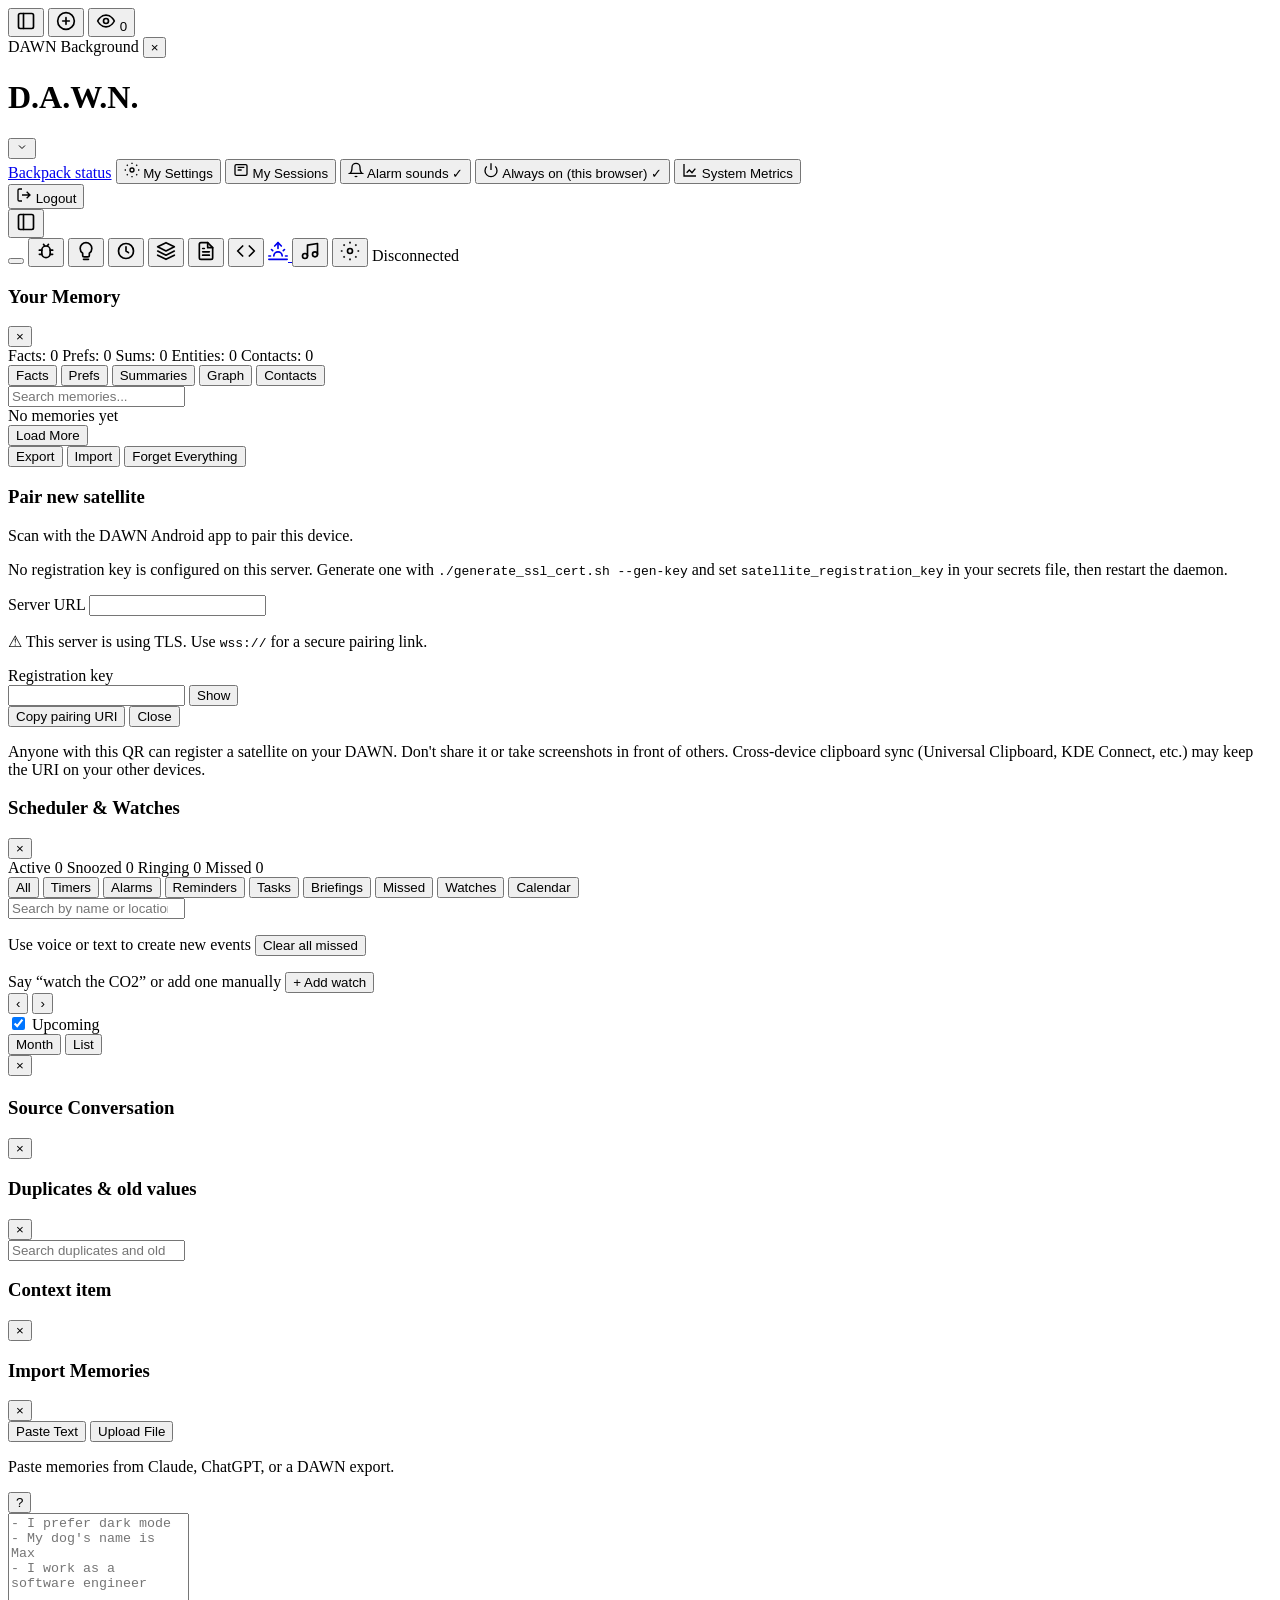
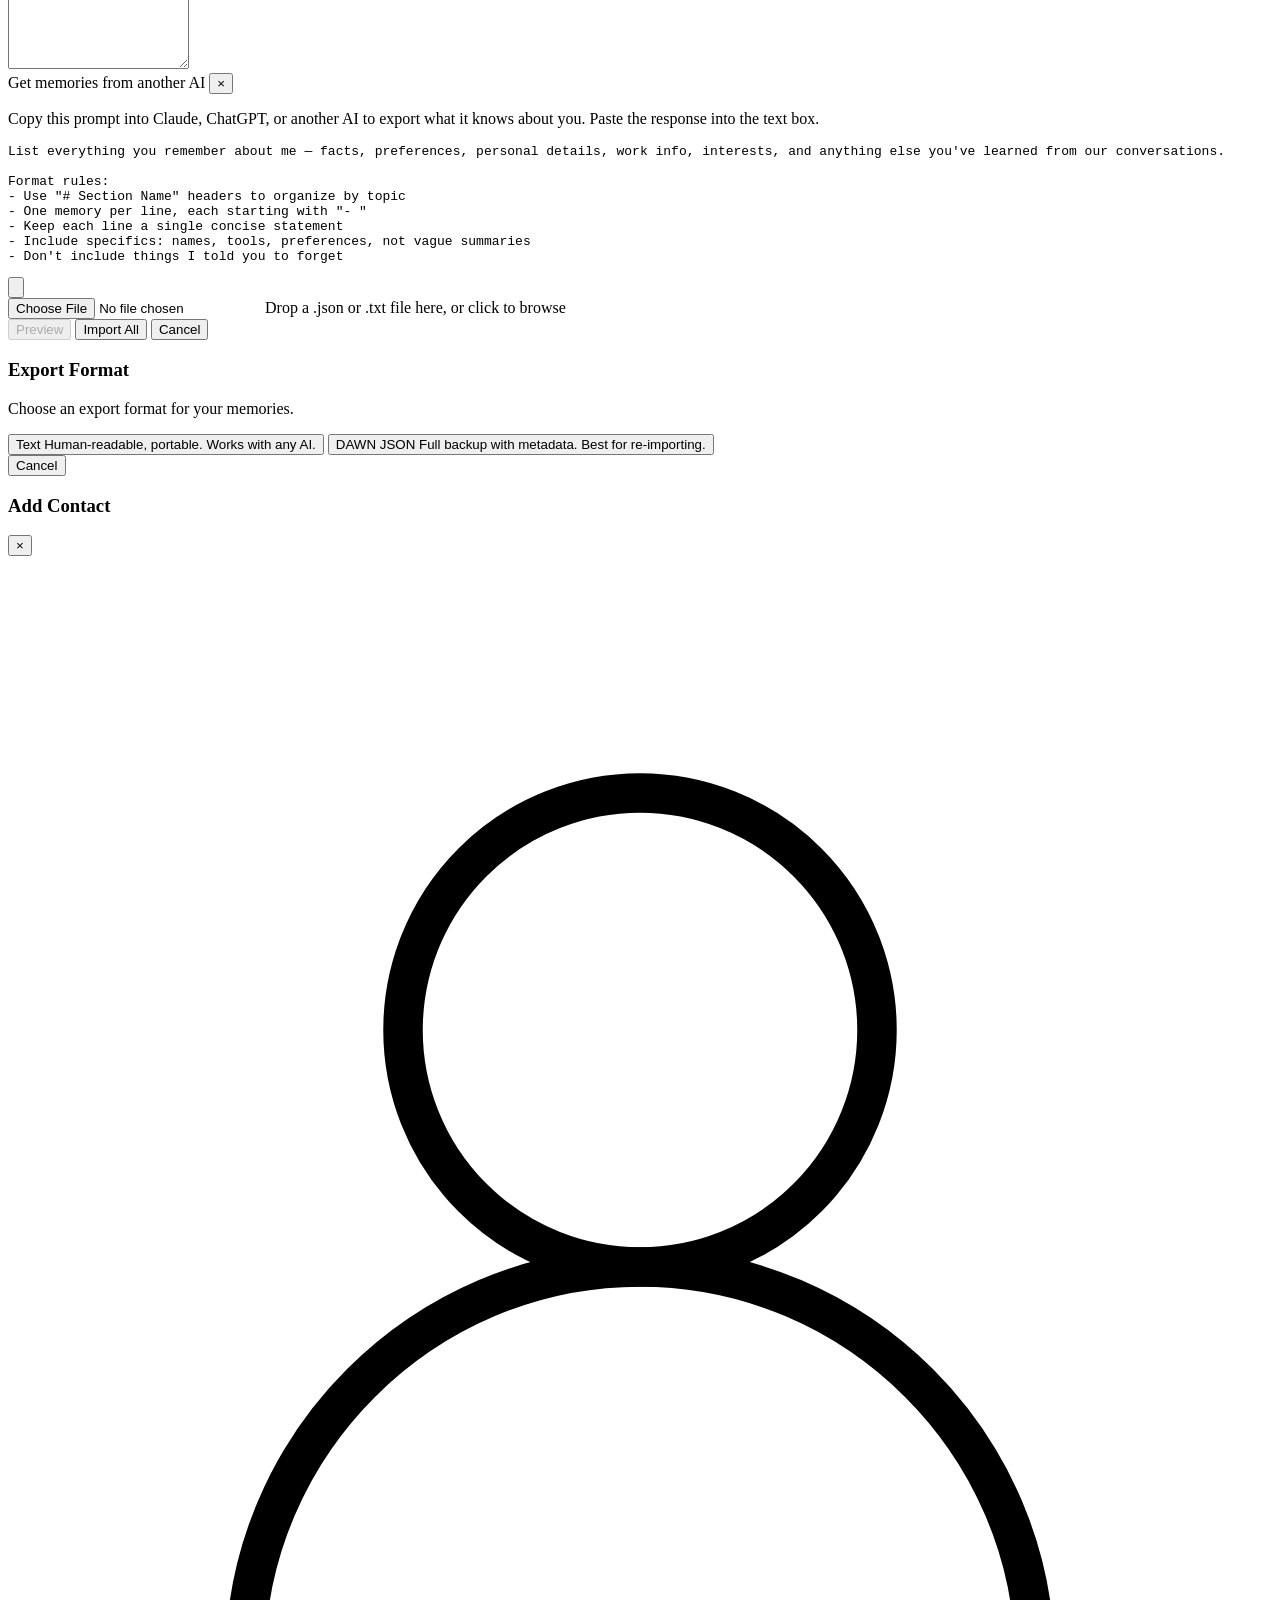
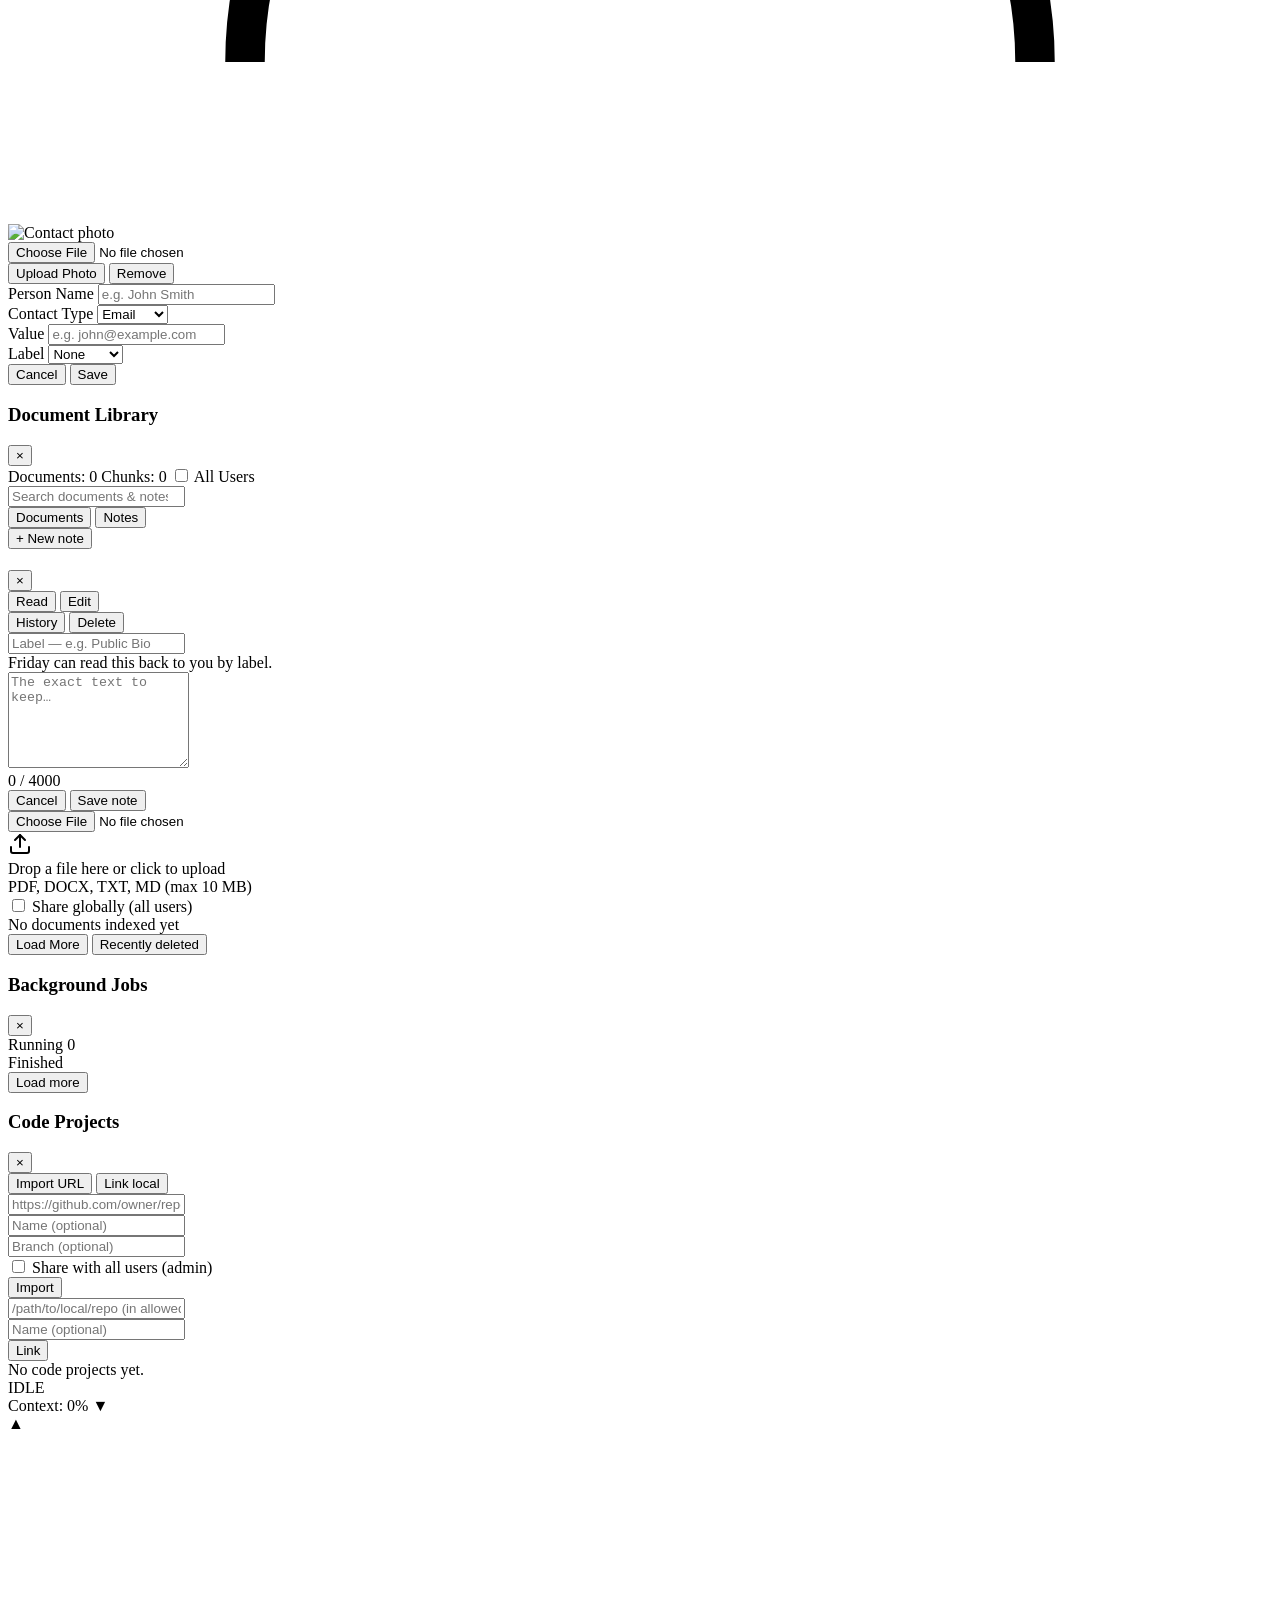
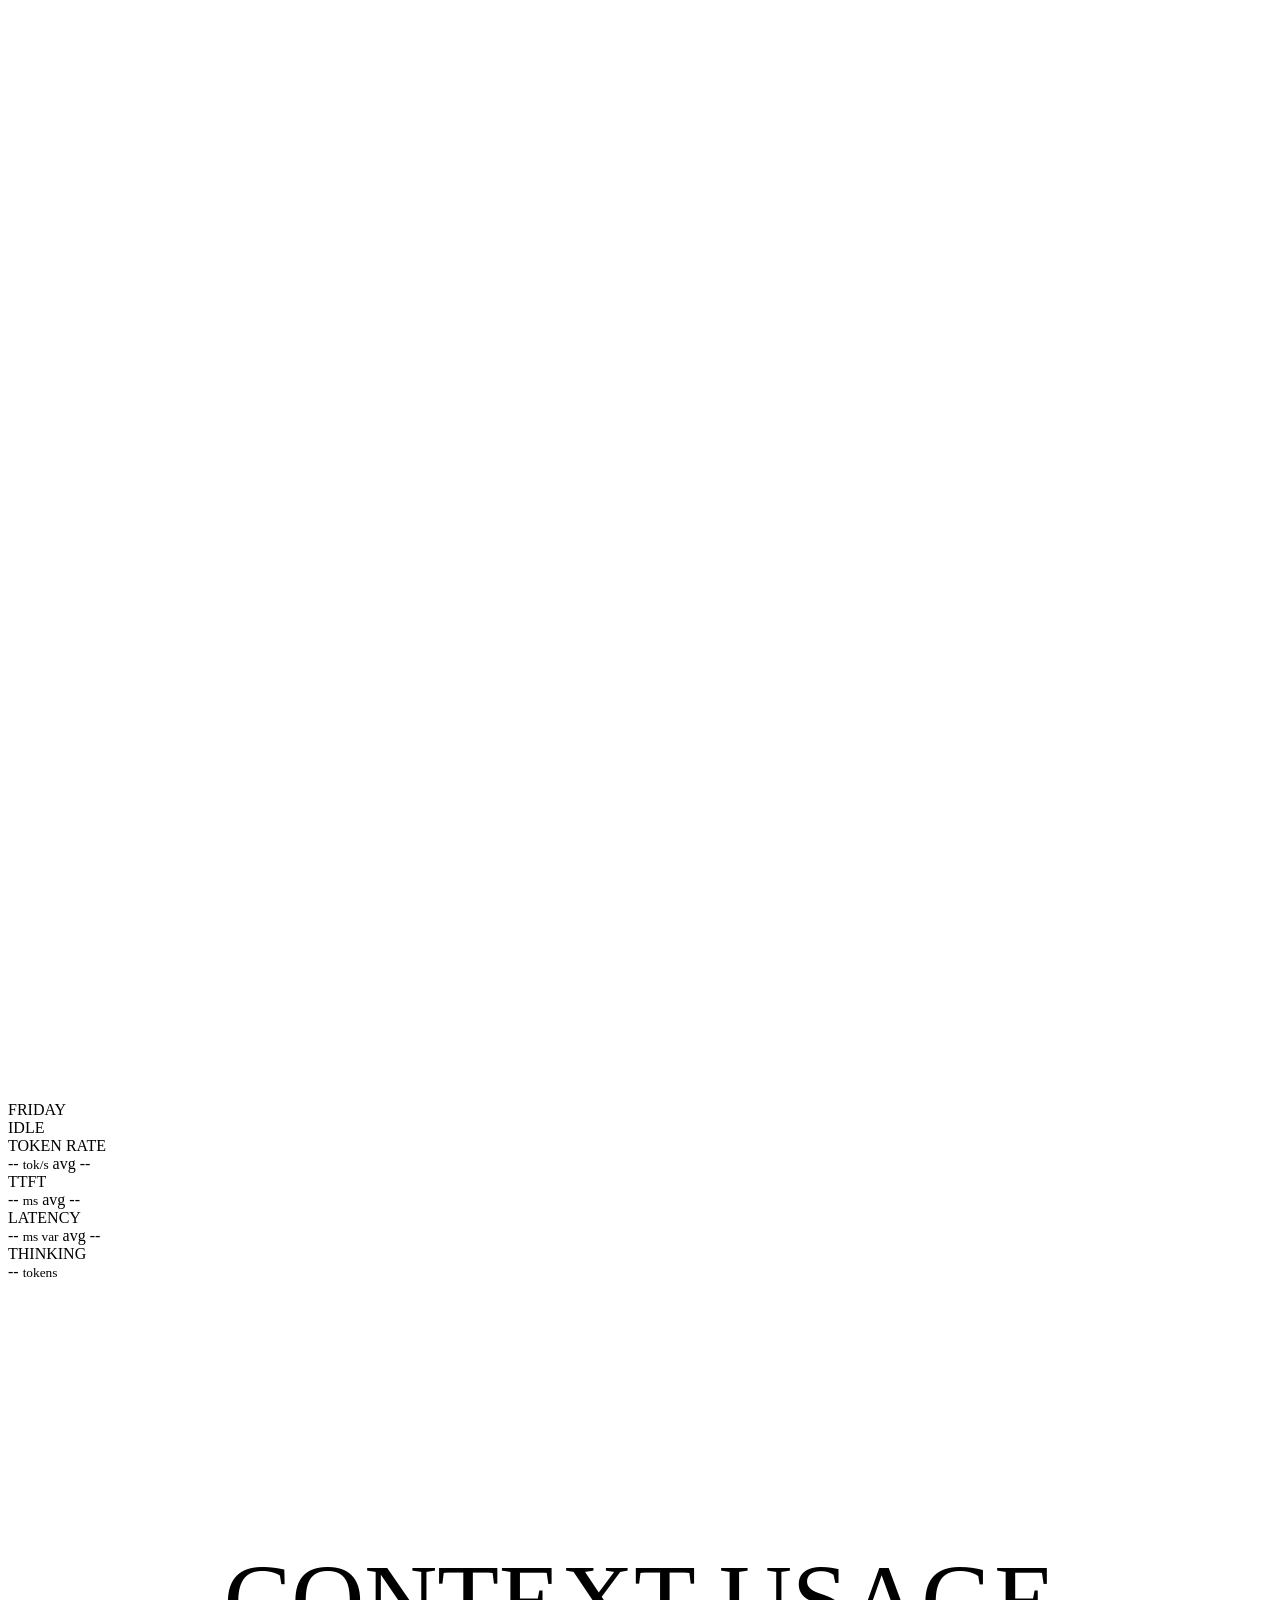
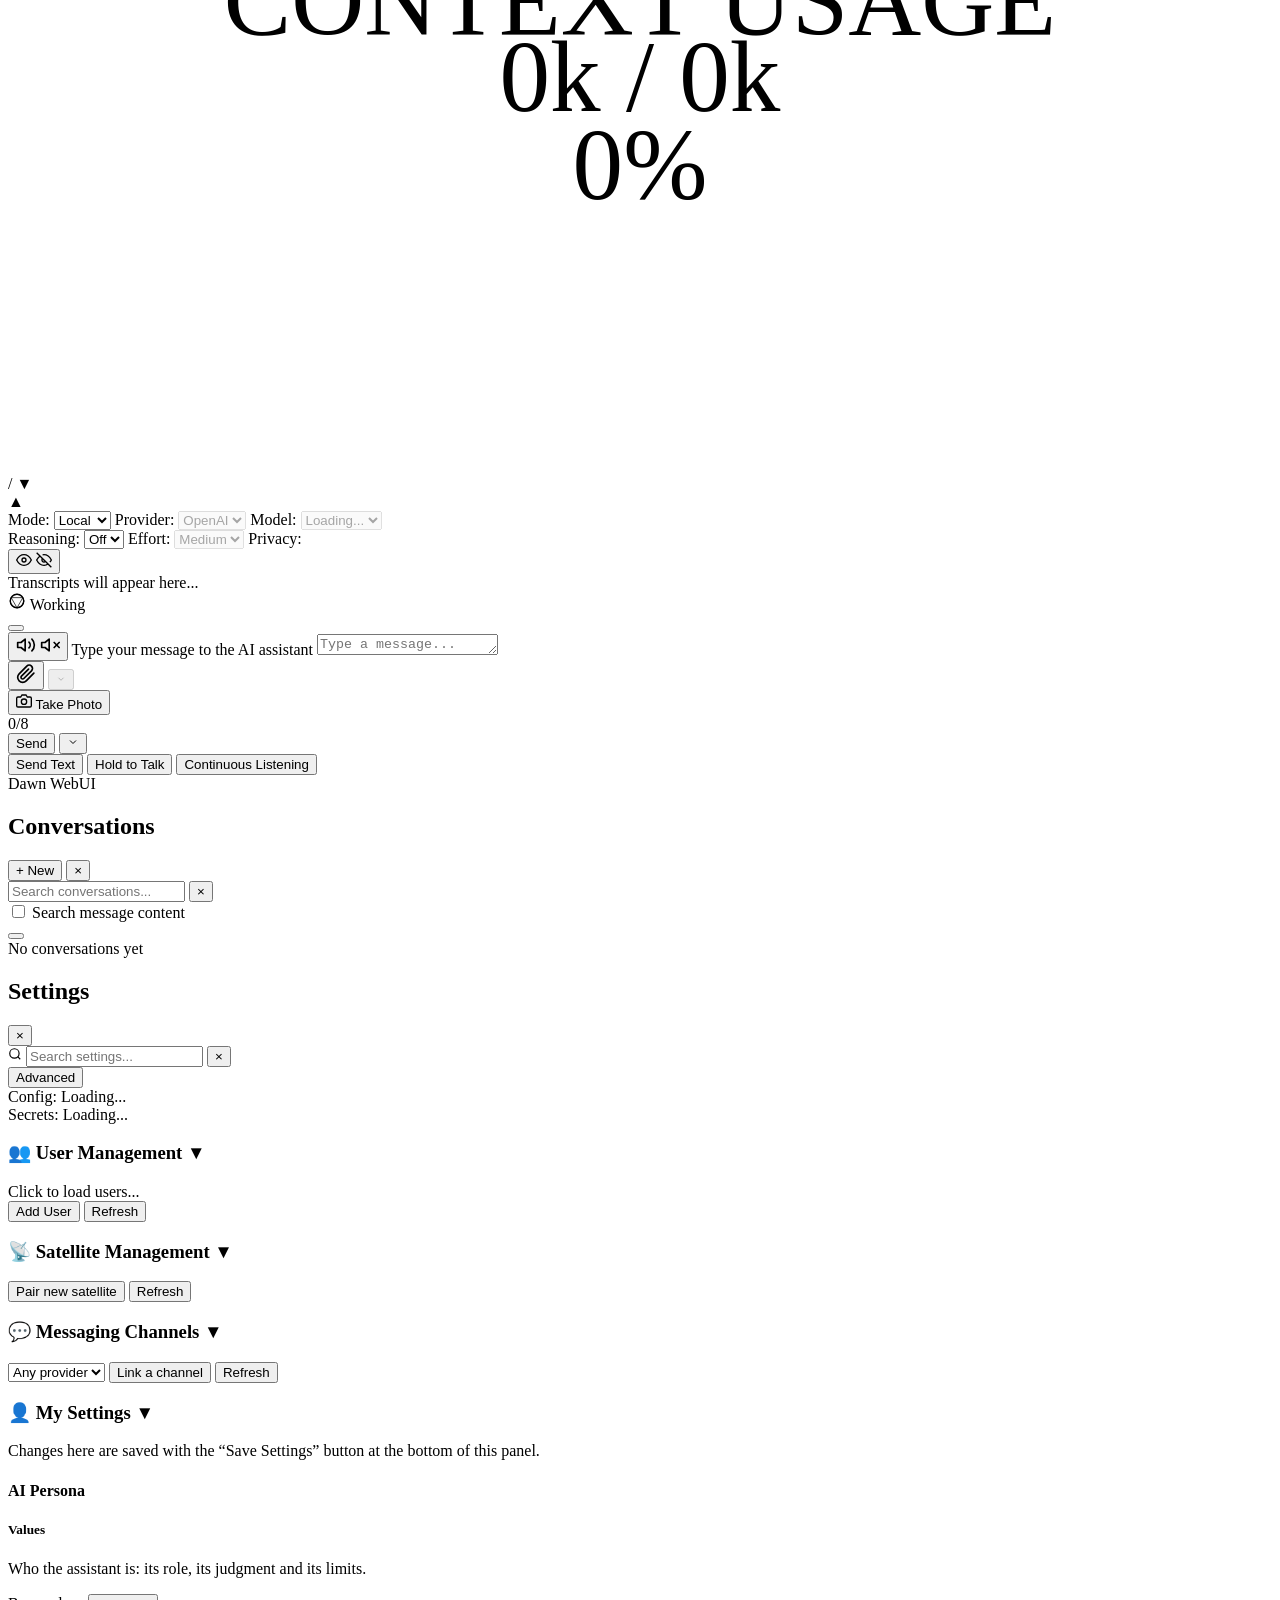
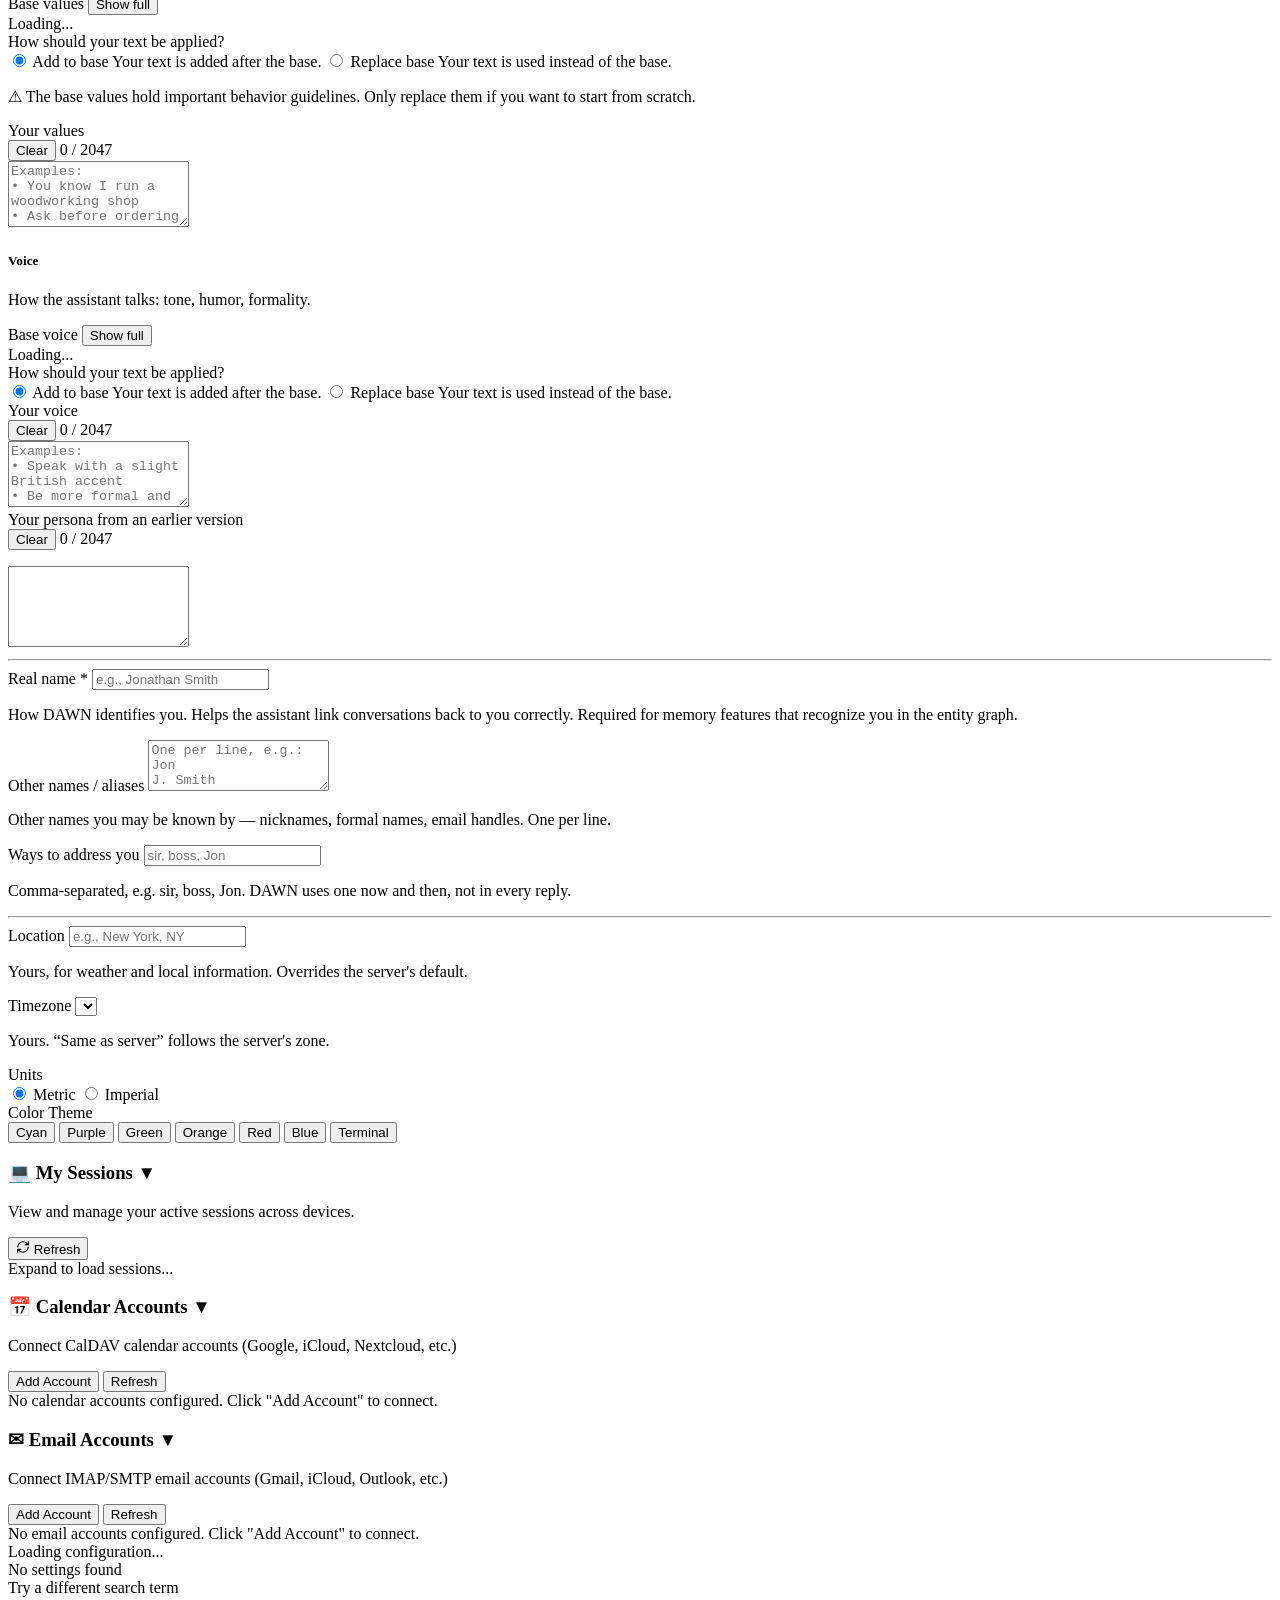
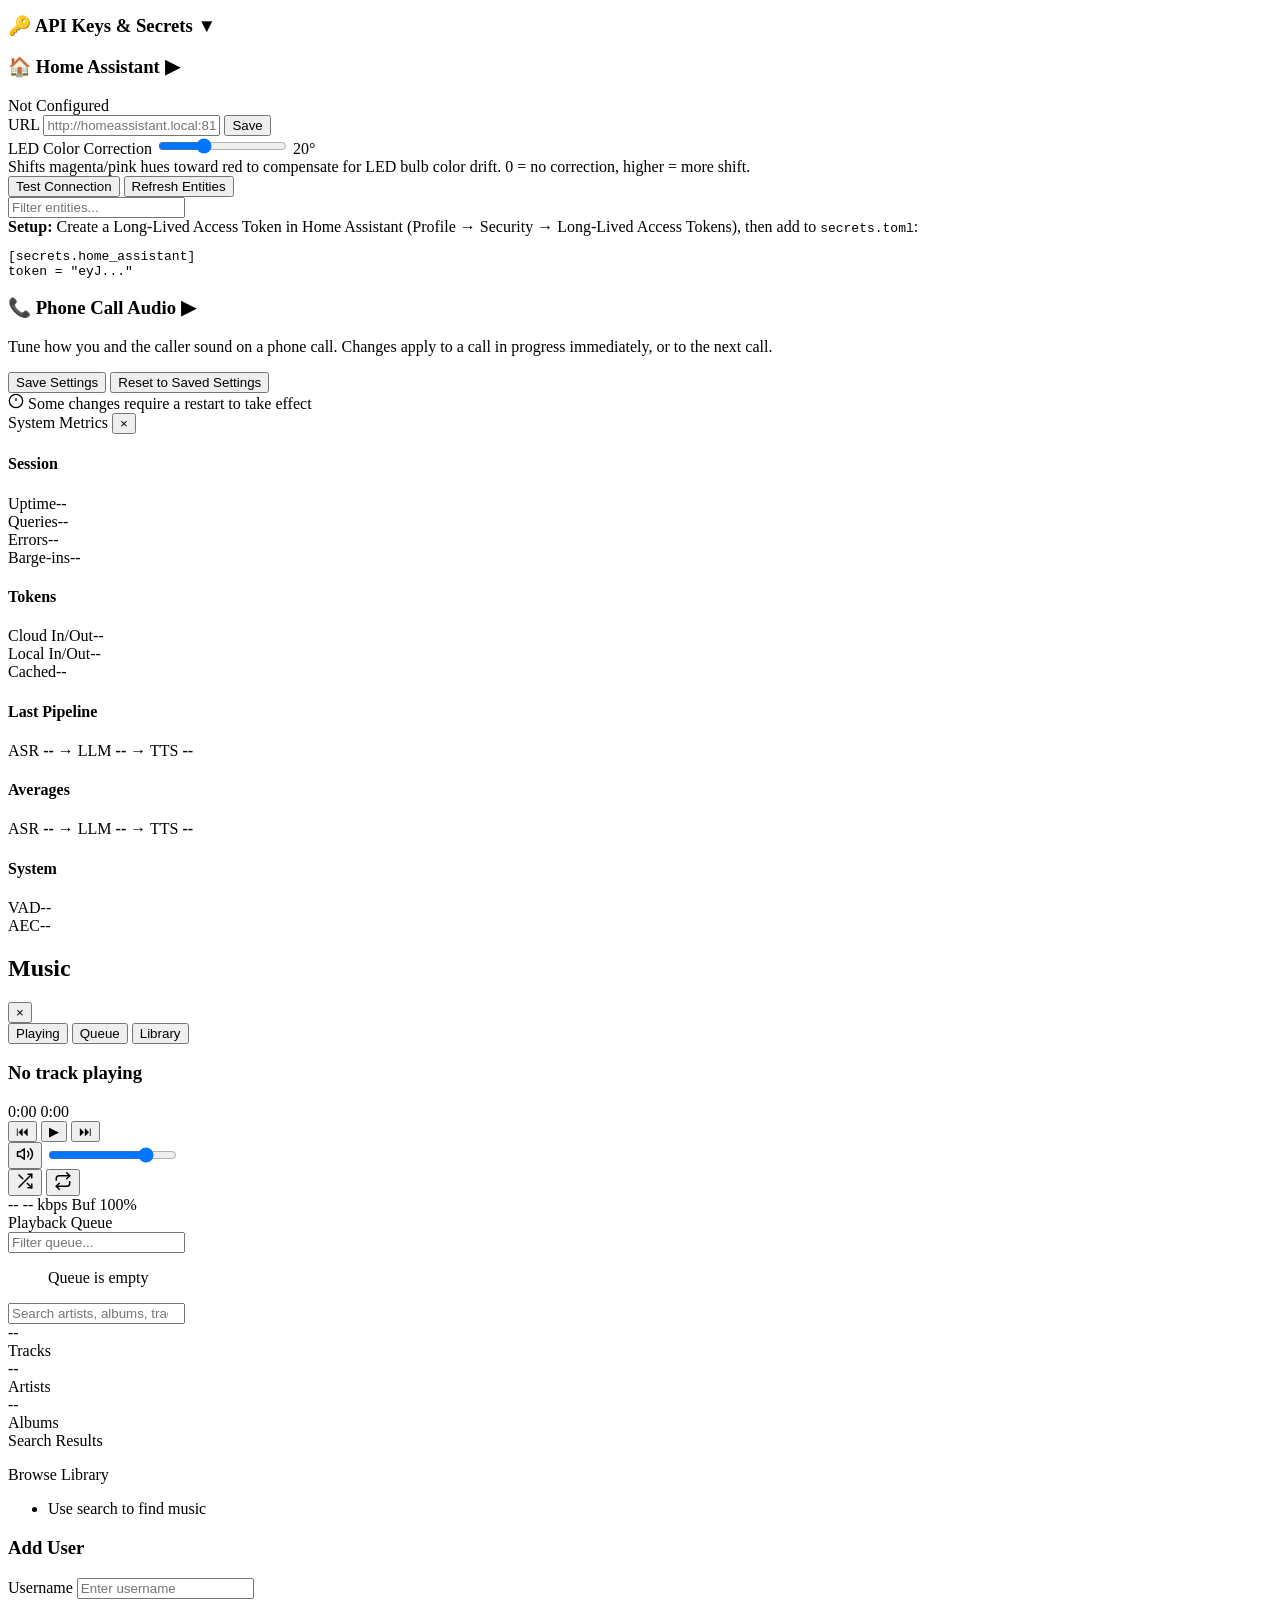
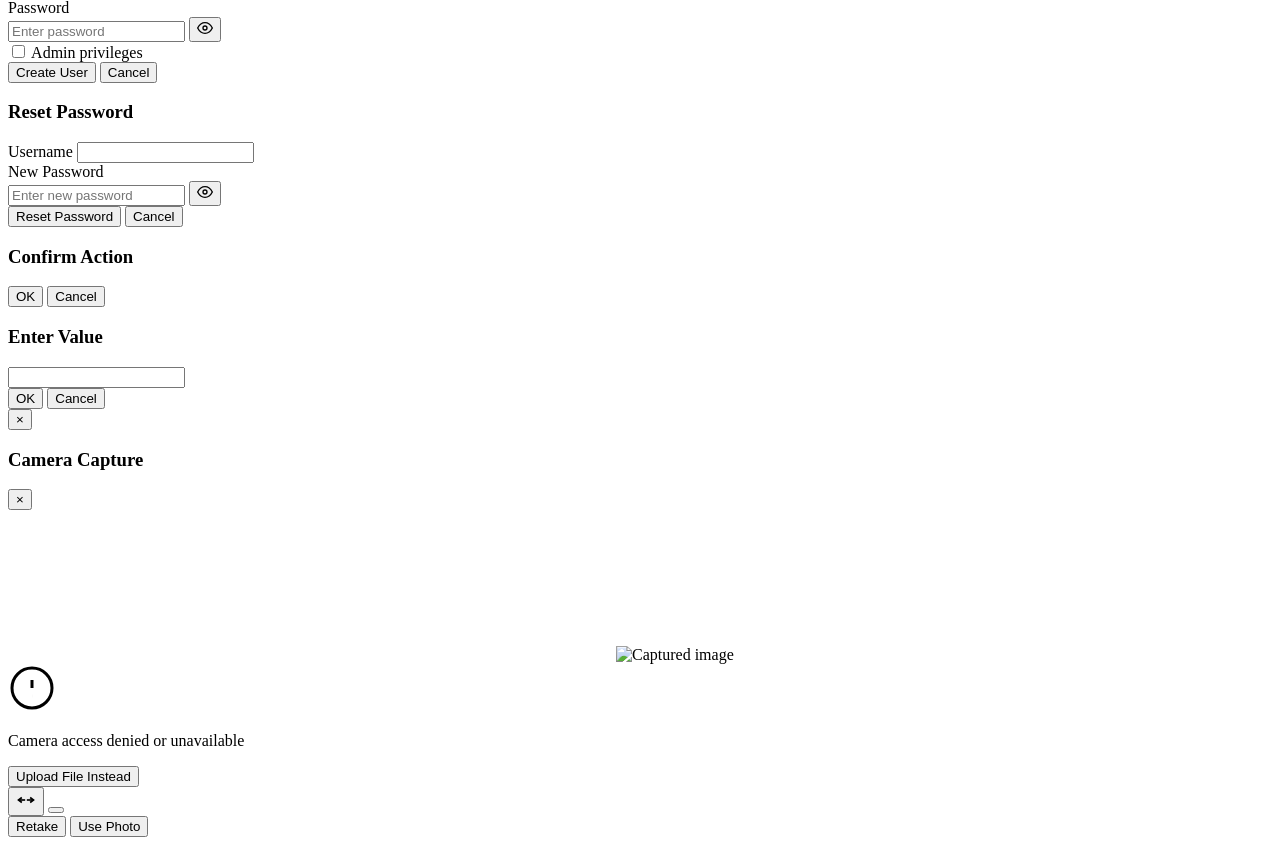
==== www/index.html @ e3c23f45 "Preserve Jetson Backpack integration and mobile UI fixes" ====
<!doctype html>
<html lang="en">
   <head>
      <meta charset="UTF-8" />
      <!-- CSP is set via HTTP header (webui_add_security_headers) -->
      <meta name="viewport" content="width=device-width, initial-scale=1.0" />
      <meta name="theme-color" content="#2dd4bf" />
      <meta name="description" content="DAWN - Voice-controlled AI assistant" />
      <title>DAWN - Voice Assistant</title>
      <link rel="icon" href="/favicon.svg" type="image/svg+xml" />
      <link rel="manifest" href="/manifest.json" />
      <!-- Pre-paint theme bootstrap: apply the saved accent theme BEFORE first
           paint so non-default users (dramatically `terminal`) don't flash the
           default theme.  Runs inline before any module, so it reads
           localStorage['dawn_theme'] directly (DawnStore isn't loaded yet).
           KEEP IN SYNC: js/ui/theme.js THEMES/THEME_COLORS + js/core/storage.js
           KEYS.THEME + the identical block in login.html.  Add a theme → update
           all four. -->
      <script>
         (function () {
            var COLORS = {
               cyan: '#2dd4bf',
               purple: '#a855f7',
               green: '#22c55e',
               orange: '#f97316',
               red: '#f87171',
               blue: '#3b82f6',
               terminal: '#7fff7f',
            };
            var theme;
            try {
               theme = localStorage.getItem('dawn_theme');
            } catch (e) {
               theme = null;
            }
            if (!Object.prototype.hasOwnProperty.call(COLORS, theme)) theme = 'cyan';
            if (theme !== 'cyan') document.documentElement.setAttribute('data-theme', theme);
            var meta = document.querySelector('meta[name="theme-color"]');
            if (meta) meta.setAttribute('content', COLORS[theme]);
         })();
      </script>
      <link rel="stylesheet" href="/css/main.css" />
   </head>
   <body>
      <!-- Sidebar Rail: persistent left-edge navigation (desktop/tablet) -->
      <nav id="sidebar-rail" class="hidden" aria-label="Sidebar controls">
         <button
            id="sidebar-toggle"
            title="Toggle conversations"
            aria-label="Toggle conversation sidebar"
            aria-expanded="false"
            aria-controls="history-panel"
         >
            <svg
               width="20"
               height="20"
               viewBox="0 0 24 24"
               fill="none"
               stroke="currentColor"
               stroke-width="2"
               stroke-linecap="round"
               stroke-linejoin="round"
            >
               <rect x="3" y="3" width="18" height="18" rx="2" />
               <path d="M9 3v18" />
            </svg>
         </button>
         <button
            id="new-conversation-btn-rail"
            title="New conversation"
            aria-label="Start new conversation"
         >
            <svg
               width="20"
               height="20"
               viewBox="0 0 24 24"
               fill="none"
               stroke="currentColor"
               stroke-width="2"
               stroke-linecap="round"
               stroke-linejoin="round"
            >
               <circle cx="12" cy="12" r="10" />
               <path d="M12 8v8M8 12h8" />
            </svg>
         </button>
         <!-- DAWN Background — silent-observe surface (Phase 0).
              Hidden by default; revealed once the first observation arrives. -->
         <button
            id="silent-observe-rail"
            class="hidden"
            title="DAWN Background"
            aria-label="DAWN background observations"
            aria-expanded="false"
            aria-controls="silent-observe-peek"
         >
            <svg
               width="20"
               height="20"
               viewBox="0 0 24 24"
               fill="none"
               stroke="currentColor"
               stroke-width="2"
               stroke-linecap="round"
               stroke-linejoin="round"
               aria-hidden="true"
            >
               <path d="M2 12s3.5-7 10-7 10 7 10 7-3.5 7-10 7-10-7-10-7z" />
               <circle cx="12" cy="12" r="3" />
            </svg>
            <span id="silent-observe-badge" class="dawn-badge muted hidden">0</span>
         </button>
      </nav>

      <!-- Warning rail: groups silent-observe + context-injection filter-match
           chips so concurrent rejections stack vertically with shared visual
           hierarchy rather than fighting at opposite corners of the viewport. -->
      <div id="warning-chip-rail" role="region" aria-label="DAWN background warnings">
         <!-- Silent-Observe filter-match warning chip (Phase 0).
              Lives OUTSIDE the peek so it persists across peek visibility changes —
              filter rejections must remain visible until the user reviews them. -->
         <div
            id="silent-observe-warning-chip"
            class="hidden dawn-badge warning soft"
            role="status"
            aria-live="polite"
         ></div>
         <!-- Context-Injection filter-match warning chip (Phase 1g-ii). Static
              mount + co-located with the silent-observe chip so concurrent
              rejections share visual context. -->
         <div id="context-injection-warning-chip-anchor" role="status" aria-live="polite"></div>
      </div>

      <!-- Silent-Observe peek popup (Phase 0). Hidden until rail icon clicked
           or auto-expanded on filter-match.  role="region" rather than dialog
           — it's a non-modal information surface. -->
      <div
         id="silent-observe-peek"
         class="hidden"
         role="region"
         aria-label="DAWN background observations"
      >
         <div id="silent-observe-peek-header">
            <span id="silent-observe-peek-title">DAWN Background</span>
            <button id="silent-observe-peek-close" type="button" aria-label="Close">×</button>
         </div>
         <div id="silent-observe-peek-list"></div>
      </div>

      <div id="app">
         <!-- Header -->
         <header id="header">
            <div id="header-left">
               <h1>D.A.W.N.</h1>
               <!-- User Identity Badge with Dropdown -->
               <div id="user-badge-container" class="user-badge-container hidden">
                  <button
                     id="user-badge"
                     class="user-badge"
                     aria-haspopup="true"
                     aria-expanded="false"
                  >
                     <span id="user-badge-name" class="user-badge-name"></span>
                     <span id="user-badge-role" class="user-badge-role"></span>
                     <svg
                        class="user-badge-chevron"
                        width="12"
                        height="12"
                        viewBox="0 0 24 24"
                        fill="none"
                        stroke="currentColor"
                        stroke-width="2"
                     >
                        <polyline points="6 9 12 15 18 9" />
                     </svg>
                  </button>
                  <div
                     id="user-badge-dropdown"
                     class="user-badge-dropdown"
                     role="menu"
                     aria-labelledby="user-badge"
                  >
                     <a class="dropdown-item" role="menuitem" href="/backpack.html">Backpack status</a>
                     <button class="dropdown-item" role="menuitem" data-action="my-settings">
                        <svg
                           width="16"
                           height="16"
                           viewBox="0 0 24 24"
                           fill="none"
                           stroke="currentColor"
                           stroke-width="2"
                        >
                           <circle cx="12" cy="12" r="3" />
                           <path
                              d="M12 1v2M12 21v2M4.22 4.22l1.42 1.42M18.36 18.36l1.42 1.42M1 12h2M21 12h2M4.22 19.78l1.42-1.42M18.36 5.64l1.42-1.42"
                           />
                        </svg>
                        My Settings
                     </button>
                     <button class="dropdown-item" role="menuitem" data-action="my-sessions">
                        <svg
                           width="16"
                           height="16"
                           viewBox="0 0 24 24"
                           fill="none"
                           stroke="currentColor"
                           stroke-width="2"
                        >
                           <rect x="3" y="4" width="18" height="16" rx="2" />
                           <path d="M7 8h10M7 12h6" />
                        </svg>
                        My Sessions
                     </button>
                     <button
                        class="dropdown-item"
                        role="menuitemcheckbox"
                        data-action="alarm-sounds"
                        id="alarm-sounds-item"
                        aria-checked="true"
                     >
                        <svg
                           width="16"
                           height="16"
                           viewBox="0 0 24 24"
                           fill="none"
                           stroke="currentColor"
                           stroke-width="2"
                        >
                           <path d="M18 8a6 6 0 0 0-12 0c0 7-3 9-3 9h18s-3-2-3-9" />
                           <path d="M13.73 21a2 2 0 0 1-3.46 0" />
                        </svg>
                        Alarm sounds
                        <span class="dropdown-item-check" aria-hidden="true">✓</span>
                     </button>
                     <button
                        class="dropdown-item"
                        role="menuitemcheckbox"
                        data-action="always-on"
                        id="always-on-item"
                        aria-checked="false"
                        title="Keep this browser connected and signed in while it's open"
                     >
                        <svg
                           width="16"
                           height="16"
                           viewBox="0 0 24 24"
                           fill="none"
                           stroke="currentColor"
                           stroke-width="2"
                        >
                           <path d="M12 2v10" />
                           <path d="M18.4 6.6a9 9 0 1 1-12.8 0" />
                        </svg>
                        Always on (this browser)
                        <span class="dropdown-item-check" aria-hidden="true">✓</span>
                     </button>
                     <button
                        class="dropdown-item admin-only"
                        role="menuitem"
                        data-action="system-metrics"
                     >
                        <svg
                           width="16"
                           height="16"
                           viewBox="0 0 24 24"
                           fill="none"
                           stroke="currentColor"
                           stroke-width="2"
                        >
                           <path d="M3 3v18h18" />
                           <path d="M7 16l4-4 4 4 5-6" />
                        </svg>
                        System Metrics
                     </button>
                     <div class="dropdown-divider"></div>
                     <button
                        class="dropdown-item dropdown-item-danger"
                        role="menuitem"
                        data-action="logout"
                     >
                        <svg
                           width="16"
                           height="16"
                           viewBox="0 0 24 24"
                           fill="none"
                           stroke="currentColor"
                           stroke-width="2"
                        >
                           <path d="M9 21H5a2 2 0 0 1-2-2V5a2 2 0 0 1 2-2h4" />
                           <path d="M16 17l5-5-5-5M21 12H9" />
                        </svg>
                        Logout
                     </button>
                  </div>
               </div>
               <!-- History Button (mobile only - desktop uses sidebar rail) -->
               <button
                  id="history-btn"
                  class="hidden"
                  title="Conversation history"
                  aria-label="Toggle conversation sidebar"
               >
                  <svg
                     width="20"
                     height="20"
                     viewBox="0 0 24 24"
                     fill="none"
                     stroke="currentColor"
                     stroke-width="2"
                     stroke-linecap="round"
                     stroke-linejoin="round"
                  >
                     <rect x="3" y="3" width="18" height="18" rx="2" />
                     <path d="M9 3v18" />
                  </svg>
               </button>
            </div>
            <div id="header-controls">
               <!-- A real <button>, not a span with role="button": it opens the
                    Background Jobs panel, and a native button brings the role,
                    focusability and Space-on-keyup behaviour for free.  Its
                    text and aria-label are written by jobs-activity.js; its
                    click behaviour by jobs.js. -->
               <button
                  id="global-jobs-pill"
                  type="button"
                  class="jobs-pill jobs-pill-global hidden"
                  aria-live="off"
                  aria-haspopup="dialog"
                  aria-expanded="false"
               ></button>
               <button
                  id="debug-btn"
                  title="Show command/tool call details"
                  aria-label="Toggle debug mode"
               >
                  <svg
                     width="20"
                     height="20"
                     viewBox="0 0 24 24"
                     fill="none"
                     stroke="currentColor"
                     stroke-width="2"
                     stroke-linecap="round"
                     stroke-linejoin="round"
                  >
                     <path d="M9 4l1.5 2m4.5-2l-1.5 2" />
                     <rect x="7" y="6" width="10" height="14" rx="5" />
                     <path d="M4 11h3m10 0h3M4 16h3m10 0h3" />
                  </svg>
               </button>
               <!-- Metrics button removed from header - now in user dropdown (admin-only) -->
               <button
                  id="memory-btn"
                  class="hidden"
                  title="Your Memory"
                  aria-label="View your memories"
               >
                  <svg
                     width="20"
                     height="20"
                     viewBox="0 0 24 24"
                     fill="none"
                     stroke="currentColor"
                     stroke-width="2"
                     stroke-linecap="round"
                     stroke-linejoin="round"
                  >
                     <path
                        d="M12 2a7 7 0 0 1 7 7c0 2.38-1.19 4.47-3 5.74V17a2 2 0 0 1-2 2h-4a2 2 0 0 1-2-2v-2.26C6.19 13.47 5 11.38 5 9a7 7 0 0 1 7-7z"
                     />
                     <path d="M9 22h6" />
                  </svg>
                  <span class="memory-proposal-indicator"></span>
               </button>
               <button
                  id="scheduler-btn"
                  class="hidden"
                  title="Scheduler &amp; Watches"
                  aria-label="Open scheduler and watches"
                  aria-haspopup="dialog"
                  aria-expanded="false"
               >
                  <svg
                     width="20"
                     height="20"
                     viewBox="0 0 24 24"
                     fill="none"
                     stroke="currentColor"
                     stroke-width="2"
                     stroke-linecap="round"
                     stroke-linejoin="round"
                  >
                     <circle cx="12" cy="12" r="9" />
                     <polyline points="12 7 12 12 15 14" />
                  </svg>
                  <span class="sched-queue-indicator" aria-hidden="true"></span>
               </button>
               <button
                  id="jobs-btn"
                  class="hidden"
                  title="Background Jobs"
                  aria-label="Open background jobs"
                  aria-haspopup="dialog"
                  aria-expanded="false"
               >
                  <svg
                     width="20"
                     height="20"
                     viewBox="0 0 24 24"
                     fill="none"
                     stroke="currentColor"
                     stroke-width="2"
                     stroke-linecap="round"
                     stroke-linejoin="round"
                  >
                     <!-- Stacked layers = several tasks running behind the
                          conversation.  Deliberately NOT a gear: #settings-btn
                          three buttons along uses the identical gear glyph. -->
                     <polygon points="12 2 2 7 12 12 22 7 12 2" />
                     <polyline points="2 17 12 22 22 17" />
                     <polyline points="2 12 12 17 22 12" />
                  </svg>
               </button>
               <button
                  id="doc-library-btn"
                  class="hidden"
                  title="Document Library"
                  aria-label="Open document library"
               >
                  <svg
                     width="20"
                     height="20"
                     viewBox="0 0 24 24"
                     fill="none"
                     stroke="currentColor"
                     stroke-width="2"
                     stroke-linecap="round"
                     stroke-linejoin="round"
                  >
                     <path d="M14 2H6a2 2 0 0 0-2 2v16a2 2 0 0 0 2 2h12a2 2 0 0 0 2-2V8z" />
                     <polyline points="14 2 14 8 20 8" />
                     <line x1="16" y1="13" x2="8" y2="13" />
                     <line x1="16" y1="17" x2="8" y2="17" />
                     <polyline points="10 9 9 9 8 9" />
                  </svg>
               </button>
               <button
                  id="coding-btn"
                  class="hidden"
                  title="Code Projects"
                  aria-label="Open code projects"
                  aria-haspopup="true"
                  aria-expanded="false"
               >
                  <svg
                     width="20"
                     height="20"
                     viewBox="0 0 24 24"
                     fill="none"
                     stroke="currentColor"
                     stroke-width="2"
                     stroke-linecap="round"
                     stroke-linejoin="round"
                  >
                     <polyline points="16 18 22 12 16 6" />
                     <polyline points="8 6 2 12 8 18" />
                  </svg>
               </button>
               <a
                  id="aurora-btn"
                  class="hidden"
                  href="/aurora/"
                  target="_blank"
                  rel="noopener"
                  title="Aurora"
                  aria-label="Open Aurora (opens in a new tab)"
               >
                  <svg
                     width="20"
                     height="20"
                     viewBox="0 0 24 24"
                     fill="none"
                     stroke="currentColor"
                     stroke-width="2"
                     stroke-linecap="round"
                     stroke-linejoin="round"
                  >
                     <path d="M17 18a5 5 0 0 0-10 0" />
                     <line x1="12" y1="2" x2="12" y2="9" />
                     <line x1="4.22" y1="10.22" x2="5.64" y2="11.64" />
                     <line x1="1" y1="18" x2="3" y2="18" />
                     <line x1="21" y1="18" x2="23" y2="18" />
                     <line x1="18.36" y1="11.64" x2="19.78" y2="10.22" />
                     <line x1="23" y1="22" x2="1" y2="22" />
                     <polyline points="8 6 12 2 16 6" />
                  </svg>
               </a>
               <button id="music-btn" title="Music" aria-label="Open music player">
                  <svg
                     width="20"
                     height="20"
                     viewBox="0 0 24 24"
                     fill="none"
                     stroke="currentColor"
                     stroke-width="2"
                     stroke-linecap="round"
                     stroke-linejoin="round"
                  >
                     <path d="M9 18V5l12-2v13" />
                     <circle cx="6" cy="18" r="3" />
                     <circle cx="18" cy="16" r="3" />
                  </svg>
                  <span class="music-playing-indicator"></span>
               </button>
               <button id="settings-btn" title="Settings" aria-label="Open settings">
                  <svg
                     width="20"
                     height="20"
                     viewBox="0 0 24 24"
                     fill="none"
                     stroke="currentColor"
                     stroke-width="2"
                  >
                     <circle cx="12" cy="12" r="3" />
                     <path
                        d="M12 1v2M12 21v2M4.22 4.22l1.42 1.42M18.36 18.36l1.42 1.42M1 12h2M21 12h2M4.22 19.78l1.42-1.42M18.36 5.64l1.42-1.42"
                     />
                  </svg>
               </button>
               <span
                  id="connection-status"
                  class="disconnected"
                  role="status"
                  aria-live="polite"
                  aria-atomic="true"
                  >Disconnected</span
               >
            </div>
         </header>

         <!-- Memory Popover -->
         <div
            id="memory-popover"
            class="popover hidden"
            role="dialog"
            aria-modal="true"
            aria-labelledby="memory-popover-title"
         >
            <div class="popover-arrow"></div>
            <div class="memory-header">
               <h3 id="memory-popover-title">Your Memory</h3>
               <button id="memory-close" aria-label="Close memory panel">&times;</button>
            </div>

            <div class="memory-stats">
               <span>Facts: <span id="memory-fact-count">0</span></span>
               <span>Prefs: <span id="memory-pref-count">0</span></span>
               <span>Sums: <span id="memory-summary-count">0</span></span>
               <span>Entities: <span id="memory-entity-count">0</span></span>
               <span>Contacts: <span id="memory-contact-count">0</span></span>
            </div>

            <div class="memory-tabs" role="tablist">
               <button
                  id="memory-tab-facts"
                  class="memory-tab active"
                  data-tab="facts"
                  role="tab"
                  aria-selected="true"
                  aria-controls="memory-list"
               >
                  Facts
               </button>
               <button
                  id="memory-tab-preferences"
                  class="memory-tab"
                  data-tab="preferences"
                  role="tab"
                  aria-selected="false"
                  aria-controls="memory-list"
               >
                  Prefs
               </button>
               <button
                  id="memory-tab-summaries"
                  class="memory-tab"
                  data-tab="summaries"
                  role="tab"
                  aria-selected="false"
                  aria-controls="memory-list"
               >
                  Summaries
               </button>
               <button
                  id="memory-tab-entities"
                  class="memory-tab"
                  data-tab="entities"
                  role="tab"
                  aria-selected="false"
                  aria-controls="memory-list"
               >
                  Graph
               </button>
               <button
                  id="memory-tab-contacts"
                  class="memory-tab"
                  data-tab="contacts"
                  role="tab"
                  aria-selected="false"
                  aria-controls="memory-list"
               >
                  Contacts
               </button>
            </div>

            <div class="memory-search">
               <input
                  type="text"
                  id="memory-search-input"
                  placeholder="Search memories..."
                  autocomplete="off"
               />
               <!-- Sort control: shown only for Facts/Summaries; options are
                    populated per-tab by DawnMemory.syncSortControl(). -->
               <select
                  id="memory-sort"
                  class="memory-sort"
                  aria-label="Sort memories"
                  hidden
               ></select>
               <!-- Facts tab only (syncSortControl): where a merged or replaced
                    fact went. -->
               <button
                  id="memory-merged"
                  class="btn-link memory-merged-link"
                  title="Duplicate facts, and old values a newer one replaced"
                  hidden
               >
                  Duplicates &amp; old values
               </button>
            </div>

            <div
               id="memory-list"
               class="memory-list"
               role="tabpanel"
               aria-labelledby="memory-tab-facts"
            >
               <div class="memory-empty">No memories yet</div>
            </div>

            <div class="memory-footer">
               <button id="memory-load-more" class="btn-link hidden">Load More</button>
               <div class="memory-footer-actions">
                  <button id="memory-export" class="btn-link" title="Export memories">
                     Export
                  </button>
                  <button id="memory-import" class="btn-link" title="Import memories">
                     Import
                  </button>
                  <button id="memory-forget-all" class="btn-danger-small">Forget Everything</button>
               </div>
            </div>
         </div>

         <!-- Satellite Pairing Modal (admin only — opened from Satellite Management).
              Surfaces the satellite_registration_key + server URL as a scannable QR
              code so an Android client can pair without manual typing.  Server emits
              the key over the existing authenticated WS; client builds the
              dawn://provision URI locally and renders the QR via the vendored
              qrcode-generator library. -->
         <div
            id="satellite-pair-modal"
            class="modal-overlay hidden"
            role="dialog"
            aria-modal="true"
            aria-labelledby="satellite-pair-title"
         >
            <div class="modal-content satellite-pair-modal">
               <div class="modal-header">
                  <h3 id="satellite-pair-title">Pair new satellite</h3>
               </div>
               <div id="satellite-pair-body" class="satellite-pair-body">
                  <p class="satellite-pair-intro">
                     Scan with the DAWN Android app to pair this device.
                  </p>
                  <div id="satellite-pair-qr-wrap" class="satellite-pair-qr-wrap">
                     <div
                        id="satellite-pair-qr"
                        class="satellite-pair-qr"
                        role="img"
                        aria-label="Satellite pairing QR code — use the Copy URI button below if you can't scan."
                     ></div>
                  </div>
                  <div id="satellite-pair-empty" class="satellite-pair-empty hidden">
                     <p>
                        No registration key is configured on this server. Generate one with
                        <code>./generate_ssl_cert.sh --gen-key</code> and set
                        <code>satellite_registration_key</code> in your secrets file, then restart
                        the daemon.
                     </p>
                  </div>
                  <div class="satellite-pair-form">
                     <label class="satellite-pair-label" for="satellite-pair-server">
                        Server URL
                     </label>
                     <input
                        type="text"
                        id="satellite-pair-server"
                        class="satellite-pair-input"
                        spellcheck="false"
                        autocomplete="off"
                     />
                     <p
                        id="satellite-pair-ws-warning"
                        class="satellite-pair-warning hidden"
                        role="alert"
                     >
                        ⚠ This server is using TLS. Use <code>wss://</code> for a secure pairing
                        link.
                     </p>
                     <label class="satellite-pair-label" for="satellite-pair-key">
                        Registration key
                     </label>
                     <div class="dawn-secret-field">
                        <input
                           type="password"
                           id="satellite-pair-key"
                           class="dawn-secret-field-input"
                           readonly
                           autocomplete="off"
                        />
                        <button
                           type="button"
                           id="satellite-pair-key-reveal"
                           class="dawn-secret-field-reveal"
                           aria-pressed="false"
                           aria-label="Show registration key"
                        >
                           Show
                        </button>
                     </div>
                  </div>
                  <div class="satellite-pair-actions">
                     <button id="satellite-pair-copy" class="btn btn-primary">
                        Copy pairing URI
                     </button>
                     <span
                        id="satellite-pair-copy-status"
                        class="satellite-pair-copy-status"
                        aria-live="polite"
                     ></span>
                     <button id="satellite-pair-close" class="btn btn-secondary">Close</button>
                  </div>
                  <p class="satellite-pair-disclaimer">
                     Anyone with this QR can register a satellite on your DAWN. Don't share it or
                     take screenshots in front of others. Cross-device clipboard sync (Universal
                     Clipboard, KDE Connect, etc.) may keep the URI on your other devices.
                  </p>
               </div>
            </div>
         </div>

         <!-- Scheduler Queue Popover -->
         <div
            id="scheduler-popover"
            class="popover hidden"
            role="dialog"
            aria-modal="true"
            aria-labelledby="scheduler-popover-title"
         >
            <div class="popover-arrow"></div>

            <header class="sched-popover-header">
               <h3 id="scheduler-popover-title">Scheduler &amp; Watches</h3>
               <button id="scheduler-close" aria-label="Close scheduler and watches">
                  &times;
               </button>
            </header>

            <div class="sched-popover-stats">
               <span>Active <span id="sched-stat-active">0</span></span>
               <span>Snoozed <span id="sched-stat-snoozed">0</span></span>
               <span>Ringing <span id="sched-stat-ringing">0</span></span>
               <span>Missed <span id="sched-stat-missed">0</span></span>
            </div>

            <nav
               class="sched-popover-tabs dawn-tabs compact"
               role="tablist"
               aria-label="Scheduler tabs"
            >
               <button
                  class="sched-popover-tab dawn-tab active"
                  role="tab"
                  aria-selected="true"
                  data-tab="all"
               >
                  All
               </button>
               <button
                  class="sched-popover-tab dawn-tab"
                  role="tab"
                  aria-selected="false"
                  data-tab="timer"
               >
                  Timers
               </button>
               <button
                  class="sched-popover-tab dawn-tab"
                  role="tab"
                  aria-selected="false"
                  data-tab="alarm"
               >
                  Alarms
               </button>
               <button
                  class="sched-popover-tab dawn-tab"
                  role="tab"
                  aria-selected="false"
                  data-tab="reminder"
               >
                  Reminders
               </button>
               <button
                  class="sched-popover-tab dawn-tab"
                  role="tab"
                  aria-selected="false"
                  data-tab="task"
               >
                  Tasks
               </button>
               <button
                  class="sched-popover-tab dawn-tab"
                  role="tab"
                  aria-selected="false"
                  data-tab="briefing"
               >
                  Briefings
               </button>
               <button
                  class="sched-popover-tab dawn-tab"
                  role="tab"
                  aria-selected="false"
                  data-tab="missed"
               >
                  Missed
               </button>
               <button
                  class="sched-popover-tab dawn-tab pane-group-start"
                  id="sched-tab-watches"
                  role="tab"
                  aria-selected="false"
                  aria-controls="watches-pane"
                  data-tab="watches"
               >
                  Watches
               </button>
               <button
                  class="sched-popover-tab dawn-tab"
                  id="sched-tab-calendar"
                  role="tab"
                  aria-selected="false"
                  aria-controls="calendar-pane"
                  data-tab="calendar"
               >
                  Calendar
               </button>
            </nav>

            <div class="sched-popover-search">
               <input
                  id="sched-popover-search-input"
                  type="search"
                  placeholder="Search by name or location…"
                  aria-label="Search scheduled events"
               />
            </div>

            <ul
               class="sched-popover-list"
               id="sched-popover-list"
               role="list"
               aria-live="polite"
               aria-relevant="additions removals"
            ></ul>

            <div
               class="sched-popover-sr-announce"
               id="sched-popover-sr-announce"
               role="status"
               aria-live="assertive"
            ></div>

            <footer class="sched-popover-footer">
               <span class="sched-popover-footer-hint">
                  Use voice or text to create new events
               </span>
               <button class="sched-popover-footer-link" id="sched-clear-missed" type="button">
                  Clear all missed
               </button>
            </footer>

            <!-- Watches pane (SAGE proactive attention) — shown when the
                 Watches tab is active; scheduler-queue.js toggles visibility. -->
            <div
               id="watches-pane"
               class="watches-pane hidden"
               role="tabpanel"
               aria-labelledby="sched-tab-watches"
            >
               <ul class="watches-list" id="watches-list" role="list"></ul>
               <footer class="watches-pane-footer">
                  <span class="watches-pane-hint"> Say “watch the CO2” or add one manually </span>
                  <button class="watches-add-btn" id="watches-add-btn" type="button">
                     + Add watch
                  </button>
               </footer>
            </div>

            <!-- Calendar pane (browsable CalDAV calendar) — shown when the
                 Calendar tab is active; scheduler-queue.js toggles visibility,
                 DawnCalendar owns its data + rendering. Phase 1 = List mode. -->
            <div
               id="calendar-pane"
               class="calendar-pane hidden"
               role="tabpanel"
               aria-labelledby="sched-tab-calendar"
            >
               <div class="calendar-header" id="calendar-header">
                  <div class="calendar-nav" id="calendar-nav">
                     <button
                        class="calendar-nav-btn"
                        id="calendar-prev"
                        type="button"
                        aria-label="Previous month"
                     >
                        ‹
                     </button>
                     <span class="calendar-period" id="calendar-period"></span>
                     <button
                        class="calendar-nav-btn"
                        id="calendar-next"
                        type="button"
                        aria-label="Next month"
                     >
                        ›
                     </button>
                  </div>
                  <label class="calendar-upcoming-toggle" title="Hide events before today">
                     <input type="checkbox" id="calendar-upcoming" checked />
                     <span>Upcoming</span>
                  </label>
                  <div
                     class="calendar-view-toggle"
                     id="calendar-view-toggle"
                     role="group"
                     aria-label="Calendar view"
                  >
                     <button
                        class="calendar-view-btn active"
                        id="calendar-view-month"
                        type="button"
                        aria-pressed="true"
                        data-view="month"
                     >
                        Month
                     </button>
                     <button
                        class="calendar-view-btn"
                        id="calendar-view-list"
                        type="button"
                        aria-pressed="false"
                        data-view="list"
                     >
                        List
                     </button>
                  </div>
               </div>
               <div
                  class="calendar-legend hidden"
                  id="calendar-legend"
                  role="group"
                  aria-label="Calendars"
               ></div>
               <div
                  class="calendar-grid hidden"
                  id="calendar-grid"
                  role="grid"
                  aria-label="Month"
               ></div>
               <div
                  class="calendar-body"
                  id="calendar-body"
                  tabindex="0"
                  role="region"
                  aria-label="Agenda"
               ></div>
               <div class="sr-only" id="calendar-sr" role="status" aria-live="polite"></div>

               <!-- Read-only event detail popover (Phase 3). Overlays the pane;
                    runs its own Tab trap + Esc token so it composes with the
                    scheduler popover's focus trap. -->
               <!-- Non-modal: it overlays only the calendar pane (not the
                    scheduler tabs/header), so it does NOT claim aria-modal — the
                    keyboard Tab-trap + Esc + focus-return are the real guards. -->
               <div
                  class="calendar-detail hidden"
                  id="calendar-detail"
                  role="dialog"
                  aria-labelledby="calendar-detail-title"
               >
                  <div class="calendar-detail-card" id="calendar-detail-card">
                     <button
                        class="calendar-detail-close"
                        id="calendar-detail-close"
                        type="button"
                        aria-label="Close event details"
                     >
                        ×
                     </button>
                     <h4 class="calendar-detail-title" id="calendar-detail-title"></h4>
                     <div class="calendar-detail-meta" id="calendar-detail-meta"></div>
                  </div>
               </div>
            </div>
         </div>

         <!-- Memory Source Modal (v40 provenance) -->
         <div
            id="memory-source-modal"
            class="modal-overlay hidden"
            role="dialog"
            aria-modal="true"
            aria-labelledby="memory-source-title"
         >
            <div class="modal-content memory-source-modal">
               <div class="modal-header">
                  <h3 id="memory-source-title">Source Conversation</h3>
                  <button id="memory-source-close" class="modal-close-btn">&times;</button>
               </div>
               <div id="memory-source-body" class="memory-source-body"></div>
            </div>
         </div>

         <!-- Merged and replaced memories (memory_merged.js) -->
         <div
            id="memory-merged-modal"
            class="modal-overlay hidden"
            role="dialog"
            aria-modal="true"
            aria-labelledby="memory-merged-title"
         >
            <div class="modal-content memory-source-modal memory-merged-modal">
               <div class="modal-header">
                  <h3 id="memory-merged-title">Duplicates &amp; old values</h3>
                  <button id="memory-merged-close" class="modal-close-btn" aria-label="Close">
                     &times;
                  </button>
               </div>
               <div class="memory-merged-controls">
                  <input
                     type="search"
                     id="memory-merged-search"
                     placeholder="Search duplicates and old values..."
                     aria-label="Search duplicates and old values"
                     autocomplete="off"
                  />
               </div>
               <p id="memory-merged-status" class="memory-merged-status" aria-live="polite"></p>
               <div id="memory-merged-body" class="memory-merged-body" role="list"></div>
            </div>
         </div>

         <!-- Context-Injection Modal (Phase 1g-ii of Dynamic Context Injection).
              Singleton mount: opened by Tell-me-more affordances on per-turn
              context blocks.  Dedicated to avoid clobbering memory-source-modal
              when both are interactive concurrently. -->
         <div
            id="context-injection-modal"
            class="modal-overlay hidden"
            role="dialog"
            aria-modal="true"
            aria-labelledby="context-injection-modal-title"
         >
            <div class="modal-content dawn-context-injection-modal-content">
               <div class="modal-header">
                  <h3 id="context-injection-modal-title">Context item</h3>
                  <button id="context-injection-modal-close" class="modal-close-btn">
                     &times;
                  </button>
               </div>
               <div id="context-injection-modal-body"></div>
            </div>
         </div>

         <!-- Memory Import Modal -->
         <div
            id="memory-import-modal"
            class="modal-overlay hidden"
            role="dialog"
            aria-modal="true"
            aria-labelledby="memory-import-title"
         >
            <div class="modal-content memory-import-modal">
               <div class="modal-header">
                  <h3 id="memory-import-title">Import Memories</h3>
                  <button id="memory-import-close" class="modal-close-btn">&times;</button>
               </div>
               <div class="memory-import-tabs" role="tablist">
                  <button
                     class="memory-import-tab active"
                     data-source="paste"
                     role="tab"
                     aria-selected="true"
                  >
                     Paste Text
                  </button>
                  <button
                     class="memory-import-tab"
                     data-source="file"
                     role="tab"
                     aria-selected="false"
                  >
                     Upload File
                  </button>
               </div>
               <div id="memory-import-paste" class="memory-import-source">
                  <div class="memory-import-hint-row">
                     <p class="memory-import-hint">
                        Paste memories from Claude, ChatGPT, or a DAWN export.
                     </p>
                     <button
                        id="memory-import-help-btn"
                        class="memory-import-help-btn"
                        title="How to export from another AI"
                        aria-label="Help: how to export from another AI"
                     >
                        ?
                     </button>
                  </div>
                  <textarea
                     id="memory-import-text"
                     placeholder="- I prefer dark mode&#10;- My dog's name is Max&#10;- I work as a software engineer"
                     rows="10"
                  ></textarea>
               </div>
               <!-- Import help popup (hidden by default) -->
               <div id="memory-import-help" class="memory-import-help hidden">
                  <div class="memory-import-help-header">
                     <span>Get memories from another AI</span>
                     <button id="memory-import-help-close" class="memory-import-help-close">
                        &times;
                     </button>
                  </div>
                  <p class="memory-import-help-desc">
                     Copy this prompt into Claude, ChatGPT, or another AI to export what it knows
                     about you. Paste the response into the text box.
                  </p>
                  <div class="memory-import-prompt-box">
                     <!-- prettier-ignore -->
                     <pre id="memory-import-prompt-text">List everything you remember about me — facts, preferences, personal details, work info, interests, and anything else you've learned from our conversations.

Format rules:
- Use "# Section Name" headers to organize by topic
- One memory per line, each starting with "- "
- Keep each line a single concise statement
- Include specifics: names, tools, preferences, not vague summaries
- Don't include things I told you to forget</pre>
                     <button
                        id="memory-import-copy-prompt"
                        class="memory-import-copy-btn"
                        title="Copy to clipboard"
                        aria-label="Copy prompt to clipboard"
                     >
                        <svg
                           viewBox="0 0 24 24"
                           fill="none"
                           stroke="currentColor"
                           stroke-width="2"
                           stroke-linecap="round"
                           stroke-linejoin="round"
                        >
                           <rect x="9" y="9" width="13" height="13" rx="2" ry="2" />
                           <path d="M5 15H4a2 2 0 0 1-2-2V4a2 2 0 0 1 2-2h9a2 2 0 0 1 2 2v1" />
                        </svg>
                     </button>
                  </div>
               </div>
               <div id="memory-import-file" class="memory-import-source hidden">
                  <label class="memory-import-dropzone" id="memory-import-dropzone">
                     <input type="file" id="memory-import-file-input" accept=".json,.txt" />
                     <span>Drop a .json or .txt file here, or click to browse</span>
                  </label>
                  <div id="memory-import-filename" class="hidden"></div>
               </div>
               <div id="memory-import-preview" class="hidden">
                  <div class="memory-import-summary"></div>
                  <div class="memory-import-list"></div>
               </div>
               <div class="memory-import-actions">
                  <button id="memory-import-preview-btn" class="btn-primary" disabled>
                     Preview
                  </button>
                  <button id="memory-import-commit-btn" class="btn-primary hidden">
                     Import All
                  </button>
                  <button id="memory-import-cancel" class="btn-link">Cancel</button>
               </div>
            </div>
         </div>

         <!-- Memory Export Format Modal -->
         <div id="memory-export-modal" class="modal-overlay hidden" role="dialog" aria-modal="true">
            <div class="modal-content memory-export-modal">
               <h3 class="modal-header">Export Format</h3>
               <p class="modal-description">Choose an export format for your memories.</p>
               <div class="memory-export-options">
                  <button id="memory-export-text-btn" class="memory-export-option">
                     <span class="memory-export-option-title">Text</span>
                     <span class="memory-export-option-desc"
                        >Human-readable, portable. Works with any AI.</span
                     >
                  </button>
                  <button id="memory-export-json-btn" class="memory-export-option">
                     <span class="memory-export-option-title">DAWN JSON</span>
                     <span class="memory-export-option-desc"
                        >Full backup with metadata. Best for re-importing.</span
                     >
                  </button>
               </div>
               <div class="memory-export-actions">
                  <button id="memory-export-cancel-btn" class="btn-link">Cancel</button>
               </div>
            </div>
         </div>

         <!-- Contact Add/Edit Modal -->
         <div
            id="contact-modal"
            class="modal-overlay hidden"
            role="dialog"
            aria-modal="true"
            aria-labelledby="contact-modal-title"
         >
            <div class="modal-content contact-modal-content">
               <div class="modal-header">
                  <h3 id="contact-modal-title">Add Contact</h3>
                  <button id="contact-modal-close" class="modal-close-btn">&times;</button>
               </div>
               <div class="dawn-form" id="contact-form">
                  <div class="contact-photo-area" id="contact-photo-area">
                     <div
                        class="contact-photo-circle"
                        id="contact-photo-circle"
                        tabindex="0"
                        role="button"
                        aria-label="Upload contact photo"
                     >
                        <svg
                           class="contact-photo-placeholder"
                           id="contact-photo-placeholder"
                           viewBox="0 0 64 64"
                           fill="none"
                           stroke="currentColor"
                           stroke-width="2"
                        >
                           <circle cx="32" cy="24" r="12" />
                           <path d="M12 56c0-11 9-20 20-20s20 9 20 20" />
                        </svg>
                        <img
                           id="contact-photo-preview"
                           class="contact-photo-preview hidden"
                           alt="Contact photo"
                        />
                     </div>
                     <input type="file" id="contact-photo-input" accept="image/*" class="hidden" />
                     <div class="contact-photo-buttons">
                        <button
                           type="button"
                           id="contact-photo-btn"
                           class="contact-photo-upload-btn"
                        >
                           Upload Photo
                        </button>
                        <button
                           type="button"
                           id="contact-photo-remove-btn"
                           class="contact-photo-remove-btn hidden"
                           aria-label="Remove photo"
                        >
                           Remove
                        </button>
                     </div>
                  </div>
                  <div class="form-group">
                     <label for="contact-entity-name">Person Name</label>
                     <input
                        type="text"
                        id="contact-entity-name"
                        placeholder="e.g. John Smith"
                        autocomplete="off"
                        required
                     />
                     <div id="contact-entity-hint" class="contact-entity-hint hidden"></div>
                  </div>
                  <div class="form-group">
                     <label for="contact-field-type">Contact Type</label>
                     <select id="contact-field-type">
                        <option value="email">Email</option>
                        <option value="phone">Phone</option>
                        <option value="address">Address</option>
                     </select>
                  </div>
                  <div class="form-group">
                     <label for="contact-value">Value</label>
                     <input
                        type="email"
                        id="contact-value"
                        placeholder="e.g. john@example.com"
                        required
                     />
                  </div>
                  <div class="form-group">
                     <label for="contact-label">Label</label>
                     <select id="contact-label">
                        <option value="">None</option>
                        <option value="work">Work</option>
                        <option value="personal">Personal</option>
                        <option value="mobile">Mobile</option>
                        <option value="home">Home</option>
                        <option value="other">Other</option>
                     </select>
                  </div>
                  <div class="contact-modal-actions">
                     <button id="contact-modal-cancel" class="btn-link">Cancel</button>
                     <button id="contact-modal-save" class="btn-primary">Save</button>
                  </div>
               </div>
            </div>
         </div>

         <!-- Document Library Popover -->
         <div
            id="doc-library-popover"
            class="popover hidden"
            role="dialog"
            aria-modal="true"
            aria-labelledby="doc-library-title"
         >
            <div class="doc-library-header">
               <h3 id="doc-library-title">Document Library</h3>
               <button id="doc-library-close" aria-label="Close document library">&times;</button>
            </div>
            <div class="doc-library-stats">
               <span>Documents: <span id="doc-library-count">0</span></span>
               <span>Chunks: <span id="doc-library-chunks">0</span></span>
               <label
                  id="doc-library-show-all-label"
                  class="doc-library-toggle hidden"
                  title="Show all users' documents"
               >
                  <input
                     type="checkbox"
                     id="doc-library-show-all"
                     aria-label="Show all users' documents"
                  />
                  All Users
               </label>
            </div>
            <div class="doc-library-search">
               <input
                  type="search"
                  id="doc-library-search-input"
                  class="dawn-input"
                  placeholder="Search documents &amp; notes"
                  aria-label="Search documents and notes"
                  autocomplete="off"
               />
            </div>
            <div class="doc-library-tabs dawn-tabs" role="tablist" aria-label="Document scope">
               <button
                  type="button"
                  class="doc-library-tab dawn-tab"
                  role="tab"
                  id="doc-library-tab-documents"
                  data-scope="documents"
                  aria-selected="true"
                  aria-controls="doc-library-list"
                  tabindex="0"
               >
                  Documents
               </button>
               <button
                  type="button"
                  class="doc-library-tab dawn-tab"
                  role="tab"
                  id="doc-library-tab-notes"
                  data-scope="notes"
                  aria-selected="false"
                  aria-controls="doc-library-list"
                  tabindex="-1"
               >
                  Notes
               </button>
            </div>
            <!-- Notes tab: create a new note -->
            <div id="doc-library-notes-actions" class="doc-library-notes-actions hidden">
               <button type="button" id="doc-library-new-note" class="btn-primary">
                  + New note
               </button>
            </div>
            <!-- Note detail: tabbed Read (markdown) / Edit surface.  Opened by
                 clicking a note name (Read) or the pencil (Edit).  Documents open
                 here too, but with the tab strip hidden (Read-only summary). -->
            <div id="doc-library-note-detail" class="note-detail hidden">
               <div class="note-detail-header">
                  <h4 id="doc-library-note-viewer-label" class="note-viewer-label"></h4>
                  <button
                     type="button"
                     id="doc-library-note-detail-close"
                     class="note-detail-close"
                     aria-label="Close note"
                  >
                     &times;
                  </button>
               </div>
               <!-- Read | Edit tabs (notes only; JS hides for documents) -->
               <div
                  id="doc-library-note-detail-tabs"
                  class="note-detail-tabs dawn-tabs"
                  role="tablist"
                  aria-label="Note view"
               >
                  <button
                     type="button"
                     class="note-detail-tab dawn-tab"
                     role="tab"
                     id="doc-library-note-tab-read"
                     data-pane="read"
                     aria-selected="true"
                     aria-controls="doc-library-note-read"
                     tabindex="0"
                  >
                     Read
                  </button>
                  <button
                     type="button"
                     class="note-detail-tab dawn-tab"
                     role="tab"
                     id="doc-library-note-tab-edit"
                     data-pane="edit"
                     aria-selected="false"
                     aria-controls="doc-library-note-edit"
                     tabindex="-1"
                  >
                     Edit
                  </button>
               </div>
               <!-- Read pane: markdown-rendered note (or document summary) -->
               <div
                  id="doc-library-note-read"
                  class="note-detail-pane"
                  role="tabpanel"
                  aria-labelledby="doc-library-note-tab-read"
                  tabindex="0"
               >
                  <div id="doc-library-note-viewer-text" class="note-viewer-body"></div>
                  <div class="note-detail-read-actions">
                     <button type="button" id="doc-library-note-viewer-history" class="btn-link">
                        History
                     </button>
                     <button
                        type="button"
                        id="doc-library-note-viewer-delete"
                        class="btn-secondary"
                     >
                        Delete
                     </button>
                  </div>
                  <!-- v62: version history (populated on demand by the History button) -->
                  <div id="doc-library-note-versions" class="note-versions hidden"></div>
               </div>
               <!-- Edit pane: create / edit form -->
               <div
                  id="doc-library-note-edit"
                  class="note-detail-pane hidden"
                  role="tabpanel"
                  aria-labelledby="doc-library-note-tab-edit"
                  tabindex="0"
               >
                  <form class="dawn-form" id="doc-library-note-form" autocomplete="off">
                     <div class="form-group">
                        <input
                           type="text"
                           id="doc-library-note-label"
                           maxlength="80"
                           placeholder="Label — e.g. Public Bio"
                           aria-label="Label"
                        />
                        <div class="form-hint" id="doc-library-note-label-hint">
                           Friday can read this back to you by label.
                        </div>
                     </div>
                     <div class="form-group">
                        <textarea
                           id="doc-library-note-text"
                           rows="6"
                           maxlength="4000"
                           placeholder="The exact text to keep…"
                           aria-label="Text"
                        ></textarea>
                        <div class="form-hint">
                           <span id="doc-library-note-count">0</span> / 4000
                        </div>
                     </div>
                     <div class="form-error" id="doc-library-note-error"></div>
                     <div class="form-actions">
                        <button type="button" id="doc-library-note-cancel" class="btn-link">
                           Cancel
                        </button>
                        <button type="submit" id="doc-library-note-save" class="btn-primary">
                           Save note
                        </button>
                     </div>
                  </form>
               </div>
            </div>
            <div class="doc-library-upload">
               <div id="doc-library-dropzone" class="doc-library-dropzone">
                  <input type="file" id="doc-library-file-input" accept=".pdf,.docx,.txt,.md" />
                  <div class="upload-icon">
                     <svg
                        width="24"
                        height="24"
                        viewBox="0 0 24 24"
                        fill="none"
                        stroke="currentColor"
                        stroke-width="2"
                        stroke-linecap="round"
                        stroke-linejoin="round"
                     >
                        <path d="M21 15v4a2 2 0 0 1-2 2H5a2 2 0 0 1-2-2v-4" />
                        <polyline points="17 8 12 3 7 8" />
                        <line x1="12" y1="3" x2="12" y2="15" />
                     </svg>
                  </div>
                  <div>Drop a file here or click to upload</div>
                  <div class="doc-library-dropzone-hint">PDF, DOCX, TXT, MD (max 10 MB)</div>
               </div>
               <label id="doc-library-global-label" class="doc-library-global-toggle hidden">
                  <input
                     type="checkbox"
                     id="doc-library-global-check"
                     aria-label="Share this document globally with all users"
                  />
                  Share globally (all users)
               </label>
            </div>
            <div
               id="doc-library-list"
               class="doc-library-list"
               role="tabpanel"
               aria-labelledby="doc-library-tab-documents"
            >
               <div class="doc-library-empty">No documents indexed yet</div>
            </div>
            <!-- v62: recently-deleted items (undo a delete) -->
            <div id="doc-library-deleted" class="note-versions hidden"></div>
            <div class="doc-library-footer">
               <button id="doc-library-load-more" class="btn-link hidden">Load More</button>
               <button id="doc-library-deleted-toggle" class="btn-link">Recently deleted</button>
            </div>
            <div id="doc-library-indexing" class="doc-library-indexing hidden"></div>
         </div>

         <!-- Background Jobs popover.  Two sections because the two sets arrive
              by different contracts: the ACTIVE set is complete and bounded (so
              it groups by parent conversation), while HISTORY is keyset-
              paginated (so it stays a flat list — a group straddling a page
              boundary would render twice with wrong counts). -->
         <div
            id="jobs-popover"
            class="popover hidden"
            role="dialog"
            aria-modal="true"
            aria-labelledby="jobs-popover-title"
         >
            <div class="popover-arrow"></div>

            <header class="jobs-popover-header">
               <h3 id="jobs-popover-title">Background Jobs</h3>
               <button id="jobs-close" aria-label="Close background jobs">&times;</button>
            </header>

            <div class="jobs-popover-body">
               <div class="jobs-section-head">
                  <span>Running</span>
                  <span class="jobs-section-count" id="jobs-active-count">0</span>
               </div>
               <div id="jobs-active-list"></div>

               <div class="jobs-section-head">
                  <span>Finished</span>
                  <span class="jobs-section-note" id="jobs-history-count"></span>
               </div>
               <div id="jobs-history-list"></div>
               <button id="jobs-load-more" class="hidden" type="button">Load more</button>
            </div>
         </div>

         <!-- Code Projects popover (coding harness) -->
         <div
            id="code-projects-popover"
            class="popover hidden"
            role="region"
            aria-labelledby="code-projects-title"
         >
            <div class="code-projects-header">
               <h3 id="code-projects-title">Code Projects</h3>
               <button id="code-projects-close" aria-label="Close code projects">&times;</button>
            </div>

            <!-- Segmented toggle: two creation paths. The Link tab is admin-only
                 (JS hides #code-projects-tab-link alongside the link form). -->
            <div class="code-projects-tabs dawn-tabs" role="tablist" aria-label="Add a project">
               <button
                  type="button"
                  id="code-projects-tab-import"
                  class="code-projects-tab dawn-tab active"
                  role="tab"
                  data-tab="import"
                  aria-selected="true"
                  aria-controls="code-projects-import-form"
               >
                  Import URL
               </button>
               <button
                  type="button"
                  id="code-projects-tab-link"
                  class="code-projects-tab dawn-tab hidden"
                  role="tab"
                  data-tab="link"
                  aria-selected="false"
                  aria-controls="code-projects-link-form"
               >
                  Link local
               </button>
            </div>

            <form
               class="dawn-form code-projects-form"
               id="code-projects-import-form"
               autocomplete="off"
            >
               <div class="form-group">
                  <input
                     type="text"
                     id="code-projects-url"
                     placeholder="https://github.com/owner/repo"
                     autocomplete="off"
                  />
               </div>
               <div class="form-group">
                  <input
                     type="text"
                     id="code-projects-name"
                     placeholder="Name (optional)"
                     autocomplete="off"
                  />
               </div>
               <div class="form-group">
                  <input
                     type="text"
                     id="code-projects-branch"
                     placeholder="Branch (optional)"
                     autocomplete="off"
                  />
               </div>
               <label class="code-projects-global-toggle hidden" id="code-projects-global-label">
                  <input type="checkbox" id="code-projects-global-check" />
                  Share with all users (admin)
               </label>
               <div class="form-error" id="code-projects-import-error"></div>
               <div class="form-actions">
                  <button type="submit" id="code-projects-import-btn" class="btn-primary">
                     Import
                  </button>
               </div>
            </form>

            <!-- Link an existing local checkout (admin only; hidden for non-admins). -->
            <form
               class="dawn-form code-projects-form hidden"
               id="code-projects-link-form"
               autocomplete="off"
            >
               <div class="form-group">
                  <input
                     type="text"
                     id="code-projects-link-path"
                     placeholder="/path/to/local/repo (in allowed roots)"
                     autocomplete="off"
                  />
               </div>
               <div class="form-group">
                  <input
                     type="text"
                     id="code-projects-link-name"
                     placeholder="Name (optional)"
                     autocomplete="off"
                  />
               </div>
               <div class="form-error" id="code-projects-link-error"></div>
               <div class="form-actions">
                  <button type="submit" id="code-projects-link-btn" class="btn-primary">
                     Link
                  </button>
               </div>
            </form>

            <div id="code-projects-list" class="code-projects-list">
               <div class="code-projects-empty">No code projects yet.</div>
            </div>
            <div id="code-projects-status" class="code-projects-status" role="status"></div>
         </div>

         <!-- Mini status bar (shown when visualizer is collapsed) - clickable to expand -->
         <div
            id="visualizer-mini"
            class="visualizer-mini hidden"
            role="button"
            tabindex="0"
            aria-expanded="false"
            aria-controls="visualizer"
            title="Click to expand visualizer"
         >
            <div class="mini-left">
               <span id="mini-status-dot" class="status-dot"></span>
               <span id="mini-status-text">IDLE</span>
            </div>
            <div class="mini-right">
               <span class="mini-context">
                  <span>Context:</span>
                  <span id="mini-context-value">0%</span>
               </span>
               <span class="mini-toggle">&#9660;</span>
            </div>
         </div>

         <!-- Visualization container: [RINGS] [TELEMETRY] layout -->
         <div id="visualizer">
            <!-- Collapse toggle (top-right) - subtle like continuation banner -->
            <span
               id="visualizer-collapse"
               class="visualizer-collapse-toggle"
               role="button"
               tabindex="0"
               aria-expanded="true"
               aria-controls="visualizer"
               title="Collapse visualizer"
               >&#9650;</span
            >
            <!-- Fixed Ring Assembly (left side) -->
            <div
               id="ring-container"
               title="Outer: Hesitation (token timing variance) | Middle: Throughput (token rate) | Inner: Audio EQ"
            >
               <svg id="ring-svg" class="ring" viewBox="0 0 240 240">
                  <!-- Outer ring: Hesitation (token timing variance) -->
                  <g id="ring-hesitation" class="ring-group">
                     <circle
                        class="ring-base"
                        cx="120"
                        cy="120"
                        r="107"
                        fill="none"
                        stroke-width="1"
                        opacity="0.22"
                     />
                  </g>
                  <!-- Middle ring: Throughput (token rate) -->
                  <g id="ring-throughput" class="ring-group">
                     <circle
                        class="ring-base"
                        cx="120"
                        cy="120"
                        r="87"
                        fill="none"
                        stroke-width="1"
                        opacity="0.22"
                     />
                  </g>
                  <!-- Inner ring: FFT audio visualization (existing, scaled down) -->
                  <g id="ring-fft">
                     <path
                        id="waveform-trail-5"
                        class="waveform-trail"
                        fill="none"
                        stroke-width="2"
                     />
                     <path
                        id="waveform-trail-4"
                        class="waveform-trail"
                        fill="none"
                        stroke-width="2"
                     />
                     <path
                        id="waveform-trail-3"
                        class="waveform-trail"
                        fill="none"
                        stroke-width="2"
                     />
                     <path
                        id="waveform-trail-2"
                        class="waveform-trail"
                        fill="none"
                        stroke-width="2"
                     />
                     <path
                        id="waveform-trail-1"
                        class="waveform-trail"
                        fill="none"
                        stroke-width="2"
                     />
                     <path id="waveform-path" fill="none" stroke-width="2" />
                  </g>
               </svg>
               <div id="ring-inner" class="ring"></div>
               <div id="logo">FRIDAY</div>
               <!-- State indicator (under circles) -->
               <div id="status">
                  <span id="status-dot"></span>
                  <span id="status-text">IDLE</span>
               </div>
               <!-- Debug overlay for FFT tuning (toggle with DAWN.toggleFFTDebug()) -->
               <div
                  id="fft-debug"
                  style="
                     position: absolute;
                     bottom: -45px;
                     left: 50%;
                     transform: translateX(-50%);
                     font-size: 10px;
                     font-family: monospace;
                     color: #888;
                     text-align: center;
                     display: none;
                  "
               >
                  <div>max:<span id="dbg-max">--</span> avg:<span id="dbg-avg">--</span></div>
                  <div>norm:<span id="dbg-norm">--</span> peak:<span id="dbg-peak">--</span></div>
               </div>
            </div>

            <!-- Telemetry Panel (right side) - discrete numeric readouts -->
            <div id="telemetry-panel" class="telemetry-panel">
               <div class="telemetry-row">
                  <span class="telemetry-label">TOKEN RATE</span>
                  <div class="telemetry-values">
                     <span id="telem-token-rate" class="telemetry-value"
                        >-- <small>tok/s</small></span
                     >
                     <span id="telem-token-rate-avg" class="telemetry-avg">avg --</span>
                  </div>
               </div>
               <div class="telemetry-row">
                  <span class="telemetry-label">TTFT</span>
                  <div class="telemetry-values">
                     <span id="telem-ttft" class="telemetry-value">-- <small>ms</small></span>
                     <span id="telem-ttft-avg" class="telemetry-avg">avg --</span>
                  </div>
               </div>
               <div class="telemetry-row">
                  <span class="telemetry-label">LATENCY</span>
                  <div class="telemetry-values">
                     <span id="telem-latency" class="telemetry-value"
                        >-- <small>ms var</small></span
                     >
                     <span id="telem-latency-avg" class="telemetry-avg">avg --</span>
                  </div>
               </div>
               <div class="telemetry-row hidden" id="telem-thinking-row">
                  <span class="telemetry-label">THINKING</span>
                  <div class="telemetry-values">
                     <span id="telem-thinking" class="telemetry-value"
                        >-- <small>tokens</small></span
                     >
                  </div>
               </div>
               <div id="telem-message" class="telemetry-message"></div>
               <!-- Context Usage Gauge (bottom of telemetry panel) -->
               <div id="context-display" class="context-display">
                  <div class="context-gauge-container">
                     <svg
                        id="context-gauge"
                        class="context-gauge"
                        viewBox="0 0 200 125"
                        role="img"
                        aria-label="Context usage gauge showing token consumption"
                     >
                        <!-- Rainbow arc gauge segments -->
                        <g id="context-gauge-segments" transform="translate(100,95)">
                           <!-- Segments will be generated by JavaScript -->
                        </g>
                        <!-- Labels in separate group - text INSIDE the arc curve -->
                        <g id="context-gauge-labels" class="gauge-labels">
                           <text
                              id="context-label-svg"
                              x="100"
                              y="56"
                              text-anchor="middle"
                              class="gauge-title"
                              style="filter: none !important"
                           >
                              CONTEXT USAGE
                           </text>
                           <text
                              id="context-text"
                              x="100"
                              y="68"
                              text-anchor="middle"
                              class="gauge-tokens"
                              style="filter: none !important"
                           >
                              0k / 0k
                           </text>
                           <text
                              id="context-gauge-percent"
                              x="100"
                              y="82"
                              text-anchor="middle"
                              class="gauge-percent"
                              style="filter: none !important"
                           >
                              0%
                           </text>
                        </g>
                     </svg>
                  </div>
               </div>
            </div>
         </div>

         <!-- LLM Controls mini bar (shown when collapsed on mobile) -->
         <div
            id="llm-controls-mini"
            class="llm-controls-mini hidden"
            role="button"
            tabindex="0"
            aria-expanded="false"
            aria-label="Expand LLM controls"
         >
            <span class="llm-mini-summary">
               <span id="llm-mini-mode"></span>
               <span class="llm-mini-sep">/</span>
               <span id="llm-mini-model"></span>
            </span>
            <span class="llm-mini-expand">&#9660;</span>
         </div>

         <!-- LLM Quick Controls (unified grid) -->
         <div id="llm-controls-grid">
            <!-- Collapse toggle (▲ to minimize controls) -->
            <span
               id="llm-controls-collapse"
               class="llm-controls-collapse-toggle"
               role="button"
               tabindex="0"
               aria-expanded="true"
               aria-label="Collapse LLM controls"
               >&#9650;</span
            >
            <div id="llm-controls">
               <!-- Row 1: Mode / Provider / Model -->
               <label for="llm-type-select" class="llm-label">Mode:</label>
               <select id="llm-type-select" title="Switch between local and cloud LLM">
                  <option value="local">Local</option>
                  <option value="cloud">Cloud</option>
               </select>

               <label for="llm-provider-select" class="llm-label" id="provider-label"
                  >Provider:</label
               >
               <select id="llm-provider-select" title="Switch cloud provider" disabled>
                  <option value="openai">OpenAI</option>
                  <option value="claude">Claude</option>
               </select>
               <span class="control-hint hidden" id="provider-hint"></span>

               <label for="llm-model-select" class="llm-label">Model:</label>
               <select id="llm-model-select" title="Select model" disabled>
                  <option value="">Loading...</option>
               </select>
               <span class="control-hint hidden" id="model-hint"></span>
            </div>

            <!-- Full-width separator between the two control rows -->
            <div class="llm-grid-separator"></div>

            <!-- Per-Conversation LLM Settings (locked after first message) -->
            <div id="llm-conversation-controls">
               <!-- Row 4: columns align with row 1 —
                    Reasoning↔Mode, Effort↔Provider, Privacy↔Model -->
               <label for="reasoning-mode-select" class="llm-label" id="reasoning-label"
                  >Reasoning:</label
               >
               <select
                  id="reasoning-mode-select"
                  title="Reasoning mode: only the modes the current model accepts are offered"
                  aria-describedby="effort-hint"
               >
                  <option value="disabled" selected>Off</option>
                  <option value="enabled">On</option>
               </select>

               <label for="reasoning-effort-select" class="llm-label" id="effort-label"
                  >Effort:</label
               >
               <select
                  id="reasoning-effort-select"
                  title="Reasoning effort: only the levels the current model offers"
                  aria-describedby="effort-hint"
                  disabled
               >
                  <option value="none">None</option>
                  <option value="low">Low</option>
                  <option value="medium" selected>Medium</option>
                  <option value="high">High</option>
                  <option value="xhigh">XHigh</option>
               </select>
               <span class="control-hint hidden" id="effort-hint" aria-live="polite"></span>

               <label for="privacy-toggle" class="llm-label" id="privacy-label">Privacy:</label>
               <div id="tools-group">
                  <!-- Privacy toggle (inside tools-group flex container) -->
                  <button
                     type="button"
                     id="privacy-toggle"
                     class="privacy-toggle"
                     title="Toggle private mode (Ctrl+Shift+P) - Private conversations are not analyzed for memory extraction"
                     aria-pressed="false"
                  >
                     <svg
                        class="eye-icon"
                        xmlns="http://www.w3.org/2000/svg"
                        width="16"
                        height="16"
                        viewBox="0 0 24 24"
                        fill="none"
                        stroke="currentColor"
                        stroke-width="2"
                     >
                        <path d="M1 12s4-8 11-8 11 8 11 8-4 8-11 8-11-8-11-8z" />
                        <circle cx="12" cy="12" r="3" />
                     </svg>
                     <svg
                        class="eye-off-icon hidden"
                        xmlns="http://www.w3.org/2000/svg"
                        width="16"
                        height="16"
                        viewBox="0 0 24 24"
                        fill="none"
                        stroke="currentColor"
                        stroke-width="2"
                     >
                        <path
                           d="M17.94 17.94A10.07 10.07 0 0 1 12 20c-7 0-11-8-11-8a18.45 18.45 0 0 1 5.06-5.94"
                        />
                        <path
                           d="M9.9 4.24A9.12 9.12 0 0 1 12 4c7 0 11 8 11 8a18.5 18.5 0 0 1-2.16 3.19"
                        />
                        <line x1="1" y1="1" x2="23" y2="23" />
                        <path d="M14.12 14.12a3 3 0 1 1-4.24-4.24" />
                     </svg>
                  </button>
               </div>
            </div>
         </div>

         <!-- Transcript display -->
         <div id="transcript">
            <div class="transcript-placeholder">Transcripts will appear here...</div>
         </div>

         <!-- Screen reader announcements for image actions -->
         <div id="vision-announcer" class="sr-only" aria-live="polite" aria-atomic="true"></div>
         <div id="document-announcer" class="sr-only" aria-live="polite" aria-atomic="true"></div>

         <!-- Image preview container (above input) - multi-image grid -->
         <div id="image-preview-wrapper">
            <div
               id="image-preview"
               class="image-preview hidden"
               role="region"
               aria-label="Attached images"
            >
               <!-- Preview items dynamically added by vision.js -->
               <div class="preview-loading hidden" aria-hidden="true">
                  <span class="spinner"></span>
               </div>
            </div>
         </div>

         <!-- Document chips (dynamically populated by documents.js) -->
         <div
            id="document-chips"
            class="hidden"
            role="region"
            aria-label="Attached documents"
         ></div>

         <!-- Input area -->
         <div id="input-area" class="drop-target">
            <!-- Assistant "working" indicator: pulsating arc reactor, floats above the
                 composer (absolute → no layout shift). Driven by updateState(). -->
            <div
               id="composer-busy"
               class="composer-busy"
               role="status"
               aria-live="polite"
               aria-hidden="true"
            >
               <svg
                  class="reactor"
                  viewBox="0 0 64 64"
                  width="18"
                  height="18"
                  aria-hidden="true"
                  focusable="false"
               >
                  <circle
                     class="reactor-glow"
                     cx="32"
                     cy="32"
                     r="24"
                     fill="none"
                     stroke="currentColor"
                     stroke-width="5"
                  />
                  <circle
                     class="reactor-ring"
                     cx="32"
                     cy="32"
                     r="24"
                     fill="none"
                     stroke="currentColor"
                     stroke-width="3"
                  />
                  <circle
                     class="reactor-arc"
                     cx="32"
                     cy="32"
                     r="24"
                     fill="none"
                     stroke="currentColor"
                     stroke-width="3"
                     stroke-linecap="round"
                     stroke-dasharray="34 200"
                  />
                  <polygon
                     class="reactor-tri"
                     points="32,56 11.2,20 52.8,20"
                     fill="none"
                     stroke="currentColor"
                     stroke-width="2.5"
                     stroke-linejoin="round"
                  />
               </svg>
               <span class="composer-busy-label" id="composer-busy-label">Working</span>
            </div>
            <!-- Background-jobs running indicator: floats above the composer beside
                 the "working" pill.  Shown whenever this conversation has jobs
                 running.  Rendered by DawnJobsActivity. -->
            <!-- A <button>, like #global-jobs-pill: it opens the same panel.
                 Deliberately NOT a live region.  It used to carry
                 role="status" aria-live="polite", but that never announced
                 anything: its only child is aria-hidden (the ⚙ glyph), and
                 jobs-activity.js writes the content while the element is still
                 display:none, so there was no announceable mutation in a
                 rendered region.  Announcements now come from the always-present
                 sr-only region below, which also avoids putting a live region on
                 a focusable control (AT re-announces the focused button on top
                 of the update). -->
            <button
               type="button"
               class="jobs-pill conv-jobs-pill hidden"
               aria-haspopup="dialog"
               aria-expanded="false"
            ></button>
            <!-- Permanently rendered (never display:none) so a mutation is
                 always announceable, and aria-atomic so the whole sentence is
                 read rather than just the changed node — the property
                 role="status" used to imply for free. Written only on 0<->n
                 transitions, not on every count change: a job spawning or
                 finishing is frequent, and per-increment chatter is worse than
                 silence now that the pill is a control the user can query. -->
            <div
               id="jobs-activity-announcer"
               class="sr-only"
               aria-live="polite"
               aria-atomic="true"
            ></div>
            <button
               id="tts-toggle"
               class="input-button"
               title="Enable speech output"
               aria-label="Speech output disabled"
               aria-pressed="false"
            >
               <svg
                  id="tts-icon-on"
                  class="tts-icon hidden"
                  width="20"
                  height="20"
                  viewBox="0 0 24 24"
                  fill="none"
                  stroke="currentColor"
                  stroke-width="2"
                  stroke-linecap="round"
                  stroke-linejoin="round"
               >
                  <path d="M11 5L6 9H2v6h4l5 4V5z" />
                  <path d="M19.07 4.93a10 10 0 0 1 0 14.14" />
                  <path d="M15.54 8.46a5 5 0 0 1 0 7.07" />
               </svg>
               <svg
                  id="tts-icon-off"
                  class="tts-icon"
                  width="20"
                  height="20"
                  viewBox="0 0 24 24"
                  fill="none"
                  stroke="currentColor"
                  stroke-width="2"
                  stroke-linecap="round"
                  stroke-linejoin="round"
               >
                  <path d="M11 5L6 9H2v6h4l5 4V5z" />
                  <line x1="23" y1="9" x2="17" y2="15" />
                  <line x1="17" y1="9" x2="23" y2="15" />
               </svg>
            </button>
            <label for="text-input" class="sr-only">Type your message to the AI assistant</label>
            <textarea
               id="text-input"
               placeholder="Type a message..."
               autocomplete="off"
               rows="1"
            ></textarea>
            <div class="dawn-split-btn attach-btn-wrapper">
               <button
                  id="attach-btn"
                  class="input-button"
                  title="Attach files or images"
                  aria-label="Attach files or images"
               >
                  <svg
                     width="20"
                     height="20"
                     viewBox="0 0 24 24"
                     fill="none"
                     stroke="currentColor"
                     stroke-width="2"
                     stroke-linecap="round"
                     stroke-linejoin="round"
                  >
                     <path
                        d="M21.44 11.05l-9.19 9.19a6 6 0 0 1-8.49-8.49l9.19-9.19a4 4 0 0 1 5.66 5.66l-9.2 9.19a2 2 0 0 1-2.83-2.83l8.49-8.48"
                     />
                  </svg>
               </button>
               <button
                  id="attach-dropdown-btn"
                  class="dawn-split-chevron"
                  aria-haspopup="true"
                  aria-expanded="false"
                  aria-controls="attach-dropdown"
                  aria-label="More attach options"
                  disabled
               >
                  <svg
                     width="10"
                     height="10"
                     viewBox="0 0 24 24"
                     fill="none"
                     stroke="currentColor"
                     stroke-width="2"
                  >
                     <polyline points="6 9 12 15 18 9" />
                  </svg>
               </button>
               <div id="attach-dropdown" class="dawn-split-menu anchor-left hidden" role="menu">
                  <button class="dropdown-item" data-action="camera" role="menuitem">
                     <svg
                        width="16"
                        height="16"
                        viewBox="0 0 24 24"
                        fill="none"
                        stroke="currentColor"
                        stroke-width="2"
                     >
                        <path
                           d="M23 19a2 2 0 0 1-2 2H3a2 2 0 0 1-2-2V8a2 2 0 0 1 2-2h4l2-3h6l2 3h4a2 2 0 0 1 2 2z"
                        />
                        <circle cx="12" cy="13" r="4" />
                     </svg>
                     Take Photo
                  </button>
               </div>
               <span
                  id="attach-counter"
                  class="attach-counter hidden"
                  role="status"
                  aria-live="polite"
                  aria-label="0 of 8 attachments"
                  >0/8</span
               >
               <input
                  type="file"
                  id="attach-file-input"
                  multiple
                  accept="image/jpeg,image/png,image/gif,image/webp,text/*,.md,.csv,.json,.toml,.yaml,.yml,.xml,.log,.cfg,.ini,.conf,.rs,.go,.java,.rb,.cmake,.pdf,.docx,.htm,application/pdf,application/vnd.openxmlformats-officedocument.wordprocessingml.document"
                  style="display: none"
               />
            </div>
            <div class="dawn-split-btn action-btn-wrapper">
               <button id="action-btn" title="Send message" aria-label="Send message">Send</button>
               <button
                  id="action-dropdown-btn"
                  class="dawn-split-chevron"
                  title="Input mode"
                  aria-label="Select input mode"
                  aria-haspopup="true"
                  aria-expanded="false"
                  aria-controls="action-dropdown"
               >
                  <svg
                     width="12"
                     height="12"
                     viewBox="0 0 24 24"
                     fill="none"
                     stroke="currentColor"
                     stroke-width="2"
                  >
                     <polyline points="6 9 12 15 18 9" />
                  </svg>
               </button>
               <div id="action-dropdown" class="dawn-split-menu anchor-right hidden" role="menu">
                  <button
                     role="menuitem"
                     class="dropdown-item active"
                     data-mode="send"
                     tabindex="-1"
                  >
                     Send Text
                  </button>
                  <button
                     role="menuitem"
                     class="dropdown-item"
                     data-mode="push-to-talk"
                     tabindex="-1"
                  >
                     Hold to Talk
                  </button>
                  <button
                     role="menuitem"
                     class="dropdown-item"
                     data-mode="continuous"
                     tabindex="-1"
                  >
                     Continuous Listening
                  </button>
               </div>
            </div>
         </div>

         <!-- Footer -->
         <footer id="footer">
            <span id="footer-version">Dawn WebUI</span>
         </footer>

         <!-- History Panel Overlay -->
         <div id="history-overlay" class="hidden"></div>

         <!-- History Panel (slides from left) -->
         <div
            id="history-panel"
            class="hidden"
            role="dialog"
            aria-modal="true"
            aria-labelledby="history-panel-title"
         >
            <div class="history-header">
               <h2 id="history-panel-title">Conversations</h2>
               <div class="history-header-actions">
                  <button
                     id="new-conversation-btn"
                     class="btn btn-accent"
                     title="Start new conversation"
                  >
                     + New
                  </button>
                  <button id="history-close" aria-label="Close history">&times;</button>
               </div>
            </div>

            <div class="history-search">
               <div class="history-search-input-wrap">
                  <input
                     type="text"
                     id="history-search-input"
                     placeholder="Search conversations..."
                     autocomplete="off"
                  />
                  <button
                     class="history-search-clear hidden"
                     id="history-search-clear"
                     aria-label="Clear search"
                  >
                     &times;
                  </button>
               </div>
               <label class="history-search-option">
                  <input type="checkbox" id="history-search-content" />
                  <span>Search message content</span>
               </label>
            </div>

            <div class="history-content">
               <!-- Consent pill: shown when a conversation is created/updated from
                    another interface (a second tab, messaging, voice, a background
                    job). Clicking it applies the pending list refresh — so the
                    disruptive full re-render only happens on an explicit tap, never
                    silently under the user. aria-live announces the count politely. -->
               <button
                  id="history-refresh-pill"
                  class="history-refresh-pill hidden"
                  type="button"
                  aria-live="polite"
               ></button>
               <div id="history-list" class="history-list">
                  <!-- Conversations grouped by date will be populated dynamically -->
                  <div class="history-list-empty">No conversations yet</div>
               </div>
            </div>
         </div>

         <!-- Settings Panel Overlay -->
         <div id="settings-overlay" class="hidden"></div>

         <!-- Settings Panel -->
         <div id="settings-panel" class="hidden">
            <div class="settings-header">
               <h2>Settings</h2>
               <button id="settings-close" aria-label="Close settings">&times;</button>
            </div>

            <div class="settings-search admin-only">
               <div class="settings-search-row">
                  <div class="settings-search-wrapper">
                     <svg
                        class="settings-search-icon"
                        width="14"
                        height="14"
                        viewBox="0 0 24 24"
                        fill="none"
                        stroke="currentColor"
                        stroke-width="2"
                     >
                        <circle cx="11" cy="11" r="8" />
                        <line x1="21" y1="21" x2="16.65" y2="16.65" />
                     </svg>
                     <input
                        type="text"
                        id="settings-search-input"
                        placeholder="Search settings..."
                        autocomplete="off"
                        spellcheck="false"
                     />
                     <button
                        class="settings-search-clear hidden"
                        id="settings-search-clear"
                        aria-label="Clear search"
                     >
                        &times;
                     </button>
                  </div>
                  <button
                     id="settings-advanced-toggle"
                     class="advanced-toggle"
                     title="Show advanced settings"
                  >
                     Advanced
                  </button>
               </div>
            </div>

            <div class="settings-content">
               <!-- Config/Secrets paths (admin only) -->
               <div class="settings-paths admin-only">
                  <div class="config-path">
                     <span class="path-label">Config:</span>
                     <span id="config-path-display">Loading...</span>
                  </div>
                  <div class="secrets-path">
                     <span class="path-label">Secrets:</span>
                     <span id="secrets-path-display">Loading...</span>
                  </div>
               </div>

               <!-- User Management Section (admin only) -->
               <div class="settings-section admin-only collapsed" id="user-management-section">
                  <h3 class="section-header">
                     <span class="section-icon">&#x1F465;</span>
                     User Management
                     <span class="section-toggle">&#9660;</span>
                  </h3>
                  <div class="section-content">
                     <div id="user-list" class="user-list">
                        <!-- Users will be populated dynamically -->
                        <div class="user-list-empty">Click to load users...</div>
                     </div>
                     <div class="user-management-actions">
                        <button id="add-user-btn" class="btn btn-primary">Add User</button>
                        <button id="refresh-users-btn" class="btn btn-secondary">Refresh</button>
                     </div>
                  </div>
               </div>

               <!-- Satellite Management Section (admin only) -->
               <div class="settings-section admin-only collapsed" id="satellite-management-section">
                  <h3 class="section-header">
                     <span class="section-icon">&#x1F4E1;</span>
                     Satellite Management
                     <span class="section-toggle">&#9660;</span>
                  </h3>
                  <div class="section-content">
                     <div class="satellite-management-actions satellite-management-header">
                        <button id="pair-satellite-btn" class="btn btn-primary">
                           Pair new satellite
                        </button>
                        <button id="refresh-satellites-btn" class="btn btn-secondary">
                           Refresh
                        </button>
                     </div>
                     <div id="satellite-list" class="satellite-list" aria-live="polite"></div>
                  </div>
               </div>

               <!-- Messaging Channels Section (all authenticated users) -->
               <div class="settings-section collapsed" id="messaging-channels-section">
                  <h3 class="section-header">
                     <span class="section-icon">&#x1F4AC;</span>
                     Messaging Channels
                     <span class="section-toggle">&#9660;</span>
                  </h3>
                  <div class="section-content">
                     <div class="channel-link-actions">
                        <select
                           id="channel-provider-select"
                           class="channel-provider-select"
                           aria-label="Provider for new link code"
                        >
                           <option value="">Any provider</option>
                           <option value="telegram">Telegram</option>
                           <option value="slack">Slack</option>
                           <option value="discord">Discord</option>
                           <option value="sms">SMS</option>
                        </select>
                        <button id="channel-generate-code-btn" class="btn btn-primary">
                           Link a channel
                        </button>
                        <button id="refresh-channels-btn" class="btn btn-secondary">Refresh</button>
                     </div>
                     <div
                        id="channel-link-code"
                        class="channel-link-code hidden"
                        aria-live="polite"
                     ></div>
                     <div id="channel-list" class="channel-list"></div>
                  </div>
               </div>

               <!-- My Settings Section (all authenticated users) -->
               <div class="settings-section collapsed" id="my-settings-section">
                  <h3 class="section-header">
                     <span class="section-icon">&#x1F464;</span>
                     My Settings
                     <span class="section-toggle">&#9660;</span>
                  </h3>
                  <div class="section-content">
                     <form id="my-settings-form" aria-describedby="my-settings-save-hint">
                        <p class="section-description" id="my-settings-save-hint">
                           Changes here are saved with the &ldquo;Save Settings&rdquo; button at the
                           bottom of this panel.
                        </p>
                        <!-- AI Persona: two halves, each the server's base plus the
                             user's own text (added to it, or in its place) -->
                        <div class="persona-config">
                           <h4 class="persona-heading">AI Persona</h4>

                           <!-- Values: the server's half, then the user's text for it -->
                           <div class="persona-half" data-half="values">
                              <h5 class="persona-half-heading">Values</h5>
                              <p class="setting-hint">
                                 Who the assistant is: its role, its judgment and its limits.
                              </p>

                              <div class="settings-group">
                                 <div class="base-persona-header">
                                    <span class="base-persona-label" id="base-values-label"
                                       >Base values</span
                                    >
                                    <button
                                       type="button"
                                       class="btn-link persona-base-toggle"
                                       aria-expanded="false"
                                       aria-controls="base-values-display"
                                    >
                                       Show full
                                    </button>
                                 </div>
                                 <div
                                    id="base-values-display"
                                    class="base-persona collapsed"
                                    role="region"
                                    aria-labelledby="base-values-label"
                                 >
                                    <span id="base-values-text" class="base-persona-text"
                                       >Loading...</span
                                    >
                                 </div>
                              </div>

                              <div class="settings-group persona-mode-group">
                                 <span class="persona-mode-label" id="persona-values-mode-label"
                                    >How should your text be applied?</span
                                 >
                                 <div
                                    class="persona-mode-options"
                                    role="radiogroup"
                                    aria-labelledby="persona-values-mode-label"
                                 >
                                    <label
                                       class="persona-mode-option selected"
                                       data-mode="append"
                                       for="persona-values-append"
                                    >
                                       <input
                                          type="radio"
                                          id="persona-values-append"
                                          name="persona_values_mode"
                                          value="append"
                                          checked
                                       />
                                       <span class="mode-label">Add to base</span>
                                       <span class="mode-desc"
                                          >Your text is added after the base.</span
                                       >
                                    </label>
                                    <label
                                       class="persona-mode-option"
                                       data-mode="replace"
                                       for="persona-values-replace"
                                    >
                                       <input
                                          type="radio"
                                          id="persona-values-replace"
                                          name="persona_values_mode"
                                          value="replace"
                                       />
                                       <span class="mode-label">Replace base</span>
                                       <span class="mode-desc"
                                          >Your text is used instead of the base.</span
                                       >
                                    </label>
                                 </div>
                                 <p
                                    class="setting-hint replace-warning hidden"
                                    id="persona-values-warning"
                                 >
                                    ⚠ The base values hold important behavior guidelines. Only
                                    replace them if you want to start from scratch.
                                 </p>
                              </div>

                              <div class="settings-group">
                                 <div class="persona-input-header">
                                    <label for="my-persona-values">Your values</label>
                                    <div class="persona-input-controls">
                                       <button
                                          type="button"
                                          class="btn-link persona-clear hidden"
                                          aria-label="Clear your values"
                                          aria-controls="my-persona-values"
                                       >
                                          Clear
                                       </button>
                                       <span class="char-count">0 / 2047</span>
                                    </div>
                                 </div>
                                 <textarea
                                    id="my-persona-values"
                                    class="persona-text"
                                    name="persona_values"
                                    rows="4"
                                    maxlength="2047"
                                    placeholder="Examples:&#10;• You know I run a woodworking shop&#10;• Ask before ordering anything"
                                 ></textarea>
                              </div>
                           </div>

                           <!-- Voice: the server's half, then the user's text for it -->
                           <div class="persona-half" data-half="voice">
                              <h5 class="persona-half-heading">Voice</h5>
                              <p class="setting-hint">
                                 How the assistant talks: tone, humor, formality.
                              </p>

                              <div class="settings-group">
                                 <div class="base-persona-header">
                                    <span class="base-persona-label" id="base-voice-label"
                                       >Base voice</span
                                    >
                                    <button
                                       type="button"
                                       class="btn-link persona-base-toggle"
                                       aria-expanded="false"
                                       aria-controls="base-voice-display"
                                    >
                                       Show full
                                    </button>
                                 </div>
                                 <div
                                    id="base-voice-display"
                                    class="base-persona collapsed"
                                    role="region"
                                    aria-labelledby="base-voice-label"
                                 >
                                    <span id="base-voice-text" class="base-persona-text"
                                       >Loading...</span
                                    >
                                 </div>
                              </div>

                              <div class="settings-group persona-mode-group">
                                 <span class="persona-mode-label" id="persona-voice-mode-label"
                                    >How should your text be applied?</span
                                 >
                                 <div
                                    class="persona-mode-options"
                                    role="radiogroup"
                                    aria-labelledby="persona-voice-mode-label"
                                 >
                                    <label
                                       class="persona-mode-option selected"
                                       data-mode="append"
                                       for="persona-voice-append"
                                    >
                                       <input
                                          type="radio"
                                          id="persona-voice-append"
                                          name="persona_voice_mode"
                                          value="append"
                                          checked
                                       />
                                       <span class="mode-label">Add to base</span>
                                       <span class="mode-desc"
                                          >Your text is added after the base.</span
                                       >
                                    </label>
                                    <label
                                       class="persona-mode-option"
                                       data-mode="replace"
                                       for="persona-voice-replace"
                                    >
                                       <input
                                          type="radio"
                                          id="persona-voice-replace"
                                          name="persona_voice_mode"
                                          value="replace"
                                       />
                                       <span class="mode-label">Replace base</span>
                                       <span class="mode-desc"
                                          >Your text is used instead of the base.</span
                                       >
                                    </label>
                                 </div>
                              </div>

                              <div class="settings-group">
                                 <div class="persona-input-header">
                                    <label for="my-persona-voice">Your voice</label>
                                    <div class="persona-input-controls">
                                       <button
                                          type="button"
                                          class="btn-link persona-clear hidden"
                                          aria-label="Clear your voice"
                                          aria-controls="my-persona-voice"
                                       >
                                          Clear
                                       </button>
                                       <span class="char-count">0 / 2047</span>
                                    </div>
                                 </div>
                                 <textarea
                                    id="my-persona-voice"
                                    class="persona-text"
                                    name="persona_voice"
                                    rows="4"
                                    maxlength="2047"
                                    placeholder="Examples:&#10;• Speak with a slight British accent&#10;• Be more formal and call me Dr. Smith"
                                 ></textarea>
                              </div>
                           </div>

                           <!-- The older single persona text, shown only while it's set -->
                           <div class="settings-group persona-legacy hidden" id="persona-legacy">
                              <div class="persona-input-header">
                                 <label for="my-persona"
                                    >Your persona from an earlier version</label
                                 >
                                 <div class="persona-input-controls">
                                    <button
                                       type="button"
                                       class="btn-link persona-clear hidden"
                                       aria-label="Clear your earlier persona"
                                       aria-controls="my-persona"
                                    >
                                       Clear
                                    </button>
                                    <span class="char-count">0 / 2047</span>
                                 </div>
                              </div>
                              <p class="setting-hint" id="persona-legacy-note"></p>
                              <textarea
                                 id="my-persona"
                                 class="persona-text"
                                 name="persona_description"
                                 rows="5"
                                 maxlength="2047"
                                 aria-describedby="persona-legacy-note"
                              ></textarea>
                           </div>
                        </div>

                        <hr class="section-divider" />

                        <!-- User identity (v44) — feeds the LLM system prompt
                             and the entity-merge link-user-self synthetic seed. -->
                        <div class="settings-group">
                           <label for="my-real-name">
                              Real name <span class="required-indicator">*</span>
                           </label>
                           <input
                              type="text"
                              id="my-real-name"
                              name="real_name"
                              maxlength="128"
                              placeholder="e.g., Jonathan Smith"
                           />
                           <p class="setting-hint">
                              How DAWN identifies you. Helps the assistant link conversations back
                              to you correctly. Required for memory features that recognize you in
                              the entity graph.
                           </p>
                        </div>

                        <div class="settings-group">
                           <label for="my-identity-aliases">Other names / aliases</label>
                           <textarea
                              id="my-identity-aliases"
                              name="identity_aliases"
                              rows="3"
                              maxlength="1024"
                              placeholder="One per line, e.g.:&#10;Jon&#10;J. Smith&#10;smithfabrications"
                           ></textarea>
                           <p class="setting-hint">
                              Other names you may be known by — nicknames, formal names, email
                              handles. One per line.
                           </p>
                        </div>

                        <div class="settings-group">
                           <label for="my-preferred-address">Ways to address you</label>
                           <input
                              type="text"
                              id="my-preferred-address"
                              name="preferred_address"
                              maxlength="63"
                              placeholder="sir, boss, Jon"
                              aria-describedby="my-preferred-address-hint"
                           />
                           <p class="setting-hint" id="my-preferred-address-hint">
                              Comma-separated, e.g. sir, boss, Jon. DAWN uses one now and then, not
                              in every reply.
                           </p>
                        </div>

                        <hr class="section-divider" />

                        <div class="settings-group">
                           <label for="my-location">Location</label>
                           <input
                              type="text"
                              id="my-location"
                              name="location"
                              placeholder="e.g., New York, NY"
                           />
                           <p class="setting-hint">
                              Yours, for weather and local information. Overrides the server's
                              default.
                           </p>
                        </div>

                        <div class="settings-row">
                           <div class="settings-group half">
                              <label for="my-timezone">Timezone</label>
                              <select id="my-timezone" name="timezone">
                                 <!-- Filled by my-settings.js (DawnTimezones) -->
                              </select>
                              <p class="setting-hint">
                                 Yours. &ldquo;Same as server&rdquo; follows the server's zone.
                              </p>
                           </div>

                           <div class="settings-group half">
                              <label>Units</label>
                              <div class="radio-group">
                                 <label class="radio-label">
                                    <input type="radio" name="units" value="metric" checked />
                                    <span>Metric</span>
                                 </label>
                                 <label class="radio-label">
                                    <input type="radio" name="units" value="imperial" />
                                    <span>Imperial</span>
                                 </label>
                              </div>
                           </div>
                        </div>

                        <div class="settings-group">
                           <label>Color Theme</label>
                           <div class="theme-selector" id="theme-selector">
                              <button type="button" class="theme-btn active" data-theme="cyan">
                                 <span class="theme-dot"></span>Cyan
                              </button>
                              <button type="button" class="theme-btn" data-theme="purple">
                                 <span class="theme-dot"></span>Purple
                              </button>
                              <button type="button" class="theme-btn" data-theme="green">
                                 <span class="theme-dot"></span>Green
                              </button>
                              <button type="button" class="theme-btn" data-theme="orange">
                                 <span class="theme-dot"></span>Orange
                              </button>
                              <button type="button" class="theme-btn" data-theme="red">
                                 <span class="theme-dot"></span>Red
                              </button>
                              <button type="button" class="theme-btn" data-theme="blue">
                                 <span class="theme-dot"></span>Blue
                              </button>
                              <button type="button" class="theme-btn" data-theme="terminal">
                                 <span class="theme-dot"></span>Terminal
                              </button>
                           </div>
                        </div>
                     </form>
                  </div>
               </div>

               <!-- My Sessions Section (all authenticated users) -->
               <div class="settings-section collapsed" id="my-sessions-section">
                  <h3 class="section-header">
                     <span class="section-icon">&#x1F4BB;</span>
                     My Sessions
                     <span class="section-toggle">&#9660;</span>
                  </h3>
                  <div class="section-content">
                     <p class="section-description">
                        View and manage your active sessions across devices.
                     </p>
                     <div class="sessions-header">
                        <button
                           id="refresh-sessions-btn"
                           class="btn btn-secondary btn-small"
                           title="Refresh"
                        >
                           <svg
                              viewBox="0 0 24 24"
                              width="14"
                              height="14"
                              stroke="currentColor"
                              stroke-width="2"
                              fill="none"
                              stroke-linecap="round"
                              stroke-linejoin="round"
                           >
                              <path d="M3 12a9 9 0 0 1 9-9 9.75 9.75 0 0 1 6.74 2.74L21 8" />
                              <path d="M21 12a9 9 0 0 1-9 9 9.75 9.75 0 0 1-6.74-2.74L3 16" />
                              <path d="M21 3v5h-5" />
                              <path d="M3 21v-5h5" />
                           </svg>
                           Refresh
                        </button>
                     </div>
                     <div id="my-sessions-list" class="sessions-list">
                        <div class="sessions-loading">Expand to load sessions...</div>
                     </div>
                  </div>
               </div>

               <!-- Calendar Accounts Section (all authenticated users) -->
               <div class="settings-section collapsed" id="calendar-accounts-section">
                  <h3 class="section-header">
                     <span class="section-icon">&#x1F4C5;</span>
                     Calendar Accounts
                     <span class="section-toggle">&#9660;</span>
                  </h3>
                  <div class="section-content">
                     <p class="section-description">
                        Connect CalDAV calendar accounts (Google, iCloud, Nextcloud, etc.)
                     </p>
                     <div class="calendar-accounts-actions">
                        <button id="calendar-add-account-btn" class="btn btn-primary btn-small">
                           Add Account
                        </button>
                        <button
                           id="calendar-refresh-accounts-btn"
                           class="btn btn-secondary btn-small"
                        >
                           Refresh
                        </button>
                     </div>
                     <div id="calendar-accounts-list" class="calendar-accounts-list">
                        <div class="calendar-accounts-empty">
                           No calendar accounts configured. Click "Add Account" to connect.
                        </div>
                     </div>
                  </div>
               </div>

               <!-- Email Accounts Section (all authenticated users) -->
               <div class="settings-section collapsed" id="email-accounts-section">
                  <h3 class="section-header">
                     <span class="section-icon">&#x2709;</span>
                     Email Accounts
                     <span class="section-toggle">&#9660;</span>
                  </h3>
                  <div class="section-content">
                     <p class="section-description">
                        Connect IMAP/SMTP email accounts (Gmail, iCloud, Outlook, etc.)
                     </p>
                     <div class="email-accounts-actions">
                        <button id="email-add-account-btn" class="btn btn-primary btn-small">
                           Add Account
                        </button>
                        <button id="email-refresh-accounts-btn" class="btn btn-secondary btn-small">
                           Refresh
                        </button>
                     </div>
                     <div id="email-accounts-list" class="email-accounts-list">
                        <div class="email-accounts-empty">
                           No email accounts configured. Click "Add Account" to connect.
                        </div>
                     </div>
                  </div>
               </div>

               <!-- System Config Sections (admin only) -->
               <div class="settings-sections admin-only" id="settings-sections">
                  <!-- Settings sections will be dynamically generated -->
                  <div class="settings-loading">Loading configuration...</div>
                  <div class="settings-search-empty hidden" id="settings-search-empty">
                     <div class="search-empty-title">No settings found</div>
                     <div class="search-empty-hint">Try a different search term</div>
                  </div>
               </div>

               <!-- Secrets Section (admin only) — fields generated by config.js -->
               <div class="settings-section admin-only collapsed" id="secrets-section">
                  <h3 class="section-header" data-section="secrets">
                     <span class="section-icon">&#x1F511;</span>
                     API Keys & Secrets
                     <span class="section-toggle">&#9660;</span>
                  </h3>
                  <div class="section-content" id="secrets-content"></div>
               </div>

               <!-- Home Assistant Integration Section (admin only) -->
               <div class="settings-section admin-only" id="homeassistant-section">
                  <h3 class="section-header" data-section="homeassistant">
                     <span class="section-icon">&#x1F3E0;</span>
                     Home Assistant
                     <span class="section-toggle">&#x25B6;</span>
                  </h3>
                  <div class="section-content">
                     <div class="ha-status-row" role="status" aria-live="polite">
                        <span
                           class="ha-status-dot ha-status-not-configured"
                           id="ha-status-dot"
                        ></span>
                        <span class="ha-status-text" id="ha-status-text">Not Configured</span>
                        <span class="ha-entity-count" id="ha-entity-count"></span>
                        <span class="ha-entity-count ha-hidden" id="ha-last-updated"></span>
                     </div>

                     <div class="ha-config-row">
                        <label class="ha-label" for="ha-url-input">URL</label>
                        <input
                           type="text"
                           class="ha-url-input"
                           id="ha-url-input"
                           placeholder="http://homeassistant.local:8123"
                           aria-label="Home Assistant URL"
                        />
                        <button class="ha-btn ha-save-btn" id="ha-save-url-btn">Save</button>
                     </div>

                     <div class="ha-config-row">
                        <label class="ha-label" for="ha-hue-correction">LED Color Correction</label>
                        <input
                           type="range"
                           id="ha-hue-correction"
                           min="0"
                           max="60"
                           value="20"
                           class="ha-slider"
                           aria-label="LED hue correction (degrees)"
                        />
                        <span class="ha-slider-value" id="ha-hue-correction-value">20&deg;</span>
                     </div>
                     <div class="ha-hint">
                        Shifts magenta/pink hues toward red to compensate for LED bulb color drift.
                        0 = no correction, higher = more shift.
                     </div>

                     <div class="ha-actions">
                        <button class="ha-btn" id="ha-test-connection-btn">Test Connection</button>
                        <button class="ha-btn ha-hidden" id="ha-refresh-entities-btn">
                           Refresh Entities
                        </button>
                     </div>

                     <div class="ha-hidden" id="ha-entity-section">
                        <input
                           type="text"
                           class="ha-filter-input"
                           id="ha-filter-input"
                           placeholder="Filter entities..."
                           aria-label="Filter Home Assistant entities"
                        />
                        <div class="ha-entity-list" id="ha-entity-list"></div>
                     </div>

                     <div class="ha-info-box">
                        <strong>Setup:</strong> Create a Long-Lived Access Token in Home Assistant
                        (Profile &rarr; Security &rarr; Long-Lived Access Tokens), then add to
                        <code>secrets.toml</code>:
                        <pre>
[secrets.home_assistant]
token = "eyJ..."</pre
                        >
                     </div>
                  </div>
               </div>

               <div class="settings-section admin-only" id="phone-audio-section">
                  <h3 class="section-header" data-section="phone-audio">
                     <span class="section-icon">&#x1F4DE;</span>
                     Phone Call Audio
                     <span class="section-toggle">&#x25B6;</span>
                  </h3>
                  <div class="section-content">
                     <p class="phone-audio-intro">
                        Tune how you and the caller sound on a phone call. Changes apply to a call
                        in progress immediately, or to the next call.
                     </p>
                     <div
                        class="phone-audio-status"
                        id="phone-audio-status"
                        role="status"
                        aria-live="polite"
                     ></div>
                     <div id="phone-audio-controls"></div>
                  </div>
               </div>
            </div>

            <div class="settings-footer">
               <div class="settings-actions">
                  <button
                     id="save-config-btn"
                     class="save-btn primary"
                     aria-label="Save all settings"
                  >
                     Save Settings
                  </button>
                  <button id="reset-config-btn" class="reset-btn">Reset to Saved Settings</button>
               </div>
               <div class="restart-notice hidden" id="restart-notice">
                  <svg
                     width="16"
                     height="16"
                     viewBox="0 0 24 24"
                     fill="none"
                     stroke="currentColor"
                     stroke-width="2"
                  >
                     <circle cx="12" cy="12" r="10" />
                     <line x1="12" y1="8" x2="12" y2="12" />
                     <line x1="12" y1="16" x2="12.01" y2="16" />
                  </svg>
                  <span>Some changes require a restart to take effect</span>
               </div>
            </div>
         </div>

         <!-- Metrics Panel -->
         <div id="metrics-panel" class="metrics-panel hidden">
            <div class="metrics-header">
               <span>System Metrics</span>
               <button id="metrics-close" class="metrics-close" aria-label="Close metrics">
                  &times;
               </button>
            </div>
            <div class="metrics-content">
               <div class="metrics-section">
                  <h4>Session</h4>
                  <div class="metrics-grid">
                     <div class="metric">
                        <span class="metric-label">Uptime</span
                        ><span id="m-uptime" class="metric-value">--</span>
                     </div>
                     <div class="metric">
                        <span class="metric-label">Queries</span
                        ><span id="m-queries" class="metric-value">--</span>
                     </div>
                     <div class="metric">
                        <span class="metric-label">Errors</span
                        ><span id="m-errors" class="metric-value">--</span>
                     </div>
                     <div class="metric">
                        <span class="metric-label">Barge-ins</span
                        ><span id="m-bargeins" class="metric-value">--</span>
                     </div>
                  </div>
               </div>
               <div class="metrics-section">
                  <h4>Tokens</h4>
                  <div class="metrics-grid">
                     <div class="metric">
                        <span class="metric-label">Cloud In/Out</span
                        ><span id="m-tokens-cloud" class="metric-value">--</span>
                     </div>
                     <div class="metric">
                        <span class="metric-label">Local In/Out</span
                        ><span id="m-tokens-local" class="metric-value">--</span>
                     </div>
                     <div class="metric">
                        <span class="metric-label">Cached</span
                        ><span id="m-tokens-cached" class="metric-value">--</span>
                     </div>
                  </div>
               </div>
               <div class="metrics-section">
                  <h4>Last Pipeline</h4>
                  <div class="metrics-pipeline">
                     <span class="pipeline-step">ASR <b id="m-last-asr">--</b></span>
                     <span class="pipeline-arrow">&rarr;</span>
                     <span class="pipeline-step">LLM <b id="m-last-llm">--</b></span>
                     <span class="pipeline-arrow">&rarr;</span>
                     <span class="pipeline-step">TTS <b id="m-last-tts">--</b></span>
                  </div>
               </div>
               <div class="metrics-section">
                  <h4>Averages</h4>
                  <div class="metrics-pipeline">
                     <span class="pipeline-step">ASR <b id="m-avg-asr">--</b></span>
                     <span class="pipeline-arrow">&rarr;</span>
                     <span class="pipeline-step">LLM <b id="m-avg-llm">--</b></span>
                     <span class="pipeline-arrow">&rarr;</span>
                     <span class="pipeline-step">TTS <b id="m-avg-tts">--</b></span>
                  </div>
               </div>
               <div class="metrics-section">
                  <h4>System</h4>
                  <div class="metrics-grid">
                     <div class="metric">
                        <span class="metric-label">VAD</span
                        ><span id="m-vad" class="metric-value">--</span>
                     </div>
                     <div class="metric">
                        <span class="metric-label">AEC</span
                        ><span id="m-aec" class="metric-value">--</span>
                     </div>
                  </div>
               </div>
            </div>
         </div>

         <!-- Music Panel (popover style) -->
         <div
            id="music-panel"
            class="hidden"
            role="dialog"
            aria-modal="true"
            aria-labelledby="music-panel-title"
         >
            <div class="music-popover-arrow"></div>
            <div class="music-header">
               <h2 id="music-panel-title">Music</h2>
               <div class="music-header-actions">
                  <button id="music-close" aria-label="Close music panel">&times;</button>
               </div>
            </div>

            <!-- Tab Navigation -->
            <div class="music-tabs" role="tablist">
               <button class="music-tab active" data-tab="playing" role="tab" aria-selected="true">
                  Playing
               </button>
               <button class="music-tab" data-tab="queue" role="tab" aria-selected="false">
                  Queue
               </button>
               <button class="music-tab" data-tab="library" role="tab" aria-selected="false">
                  Library
               </button>
            </div>

            <div class="music-content">
               <!-- Now Playing Tab -->
               <div class="music-tab-content active" data-tab="playing" role="tabpanel">
                  <!-- Visualizer / Album Art -->
                  <div class="music-artwork-container">
                     <div class="music-visualizer">
                        <!-- Bars created by JS -->
                     </div>
                  </div>

                  <!-- Track Info -->
                  <div class="music-track-info">
                     <h3 class="music-track-title">No track playing</h3>
                     <p class="music-track-artist"></p>
                     <p class="music-track-album"></p>
                  </div>

                  <!-- Progress Bar -->
                  <div class="music-progress-container">
                     <div
                        class="music-progress-bar"
                        role="slider"
                        tabindex="0"
                        aria-label="Seek position"
                        aria-valuemin="0"
                        aria-valuenow="0"
                     >
                        <div class="music-progress-fill"></div>
                     </div>
                     <div class="music-progress-times">
                        <span class="music-current-time">0:00</span>
                        <span class="music-total-time">0:00</span>
                     </div>
                  </div>

                  <!-- Transport Controls -->
                  <div class="music-transport">
                     <button
                        id="music-prev"
                        class="music-transport-btn small"
                        aria-label="Previous track"
                        title="Previous (Left Arrow)"
                     >
                        &#x23EE;
                     </button>
                     <button
                        id="music-play-pause"
                        class="music-transport-btn large"
                        aria-label="Play/Pause"
                        title="Play/Pause (Space)"
                     >
                        &#x25B6;
                     </button>
                     <button
                        id="music-next"
                        class="music-transport-btn small"
                        aria-label="Next track"
                        title="Next (Right Arrow)"
                     >
                        &#x23ED;
                     </button>
                  </div>

                  <!-- Secondary Controls -->
                  <div class="music-secondary-controls">
                     <div class="music-volume-control">
                        <button
                           class="music-volume-icon"
                           title="Toggle mute (M)"
                           aria-label="Toggle mute"
                        >
                           <svg
                              width="18"
                              height="18"
                              viewBox="0 0 24 24"
                              fill="none"
                              stroke="currentColor"
                              stroke-width="2"
                              stroke-linecap="round"
                              stroke-linejoin="round"
                           >
                              <polygon points="11 5 6 9 2 9 2 15 6 15 11 19 11 5" />
                              <path class="volume-wave-1" d="M15.54 8.46a5 5 0 0 1 0 7.07" />
                              <path class="volume-wave-2" d="M19.07 4.93a10 10 0 0 1 0 14.14" />
                           </svg>
                        </button>
                        <input
                           type="range"
                           id="music-volume"
                           class="music-volume-slider"
                           min="0"
                           max="1"
                           step="0.05"
                           value="0.8"
                           aria-label="Volume"
                        />
                     </div>
                     <div class="music-mode-controls">
                        <button
                           id="music-shuffle"
                           class="music-mode-btn"
                           aria-label="Shuffle"
                           title="Shuffle (S)"
                        >
                           <svg
                              width="18"
                              height="18"
                              viewBox="0 0 24 24"
                              fill="none"
                              stroke="currentColor"
                              stroke-width="2"
                              stroke-linecap="round"
                              stroke-linejoin="round"
                           >
                              <polyline points="16 3 21 3 21 8" />
                              <line x1="4" y1="20" x2="21" y2="3" />
                              <polyline points="21 16 21 21 16 21" />
                              <line x1="15" y1="15" x2="21" y2="21" />
                              <line x1="4" y1="4" x2="9" y2="9" />
                           </svg>
                        </button>
                        <button
                           id="music-repeat"
                           class="music-mode-btn"
                           aria-label="Repeat"
                           title="Repeat (R)"
                        >
                           <svg
                              width="18"
                              height="18"
                              viewBox="0 0 24 24"
                              fill="none"
                              stroke="currentColor"
                              stroke-width="2"
                              stroke-linecap="round"
                              stroke-linejoin="round"
                           >
                              <polyline points="17 1 21 5 17 9" />
                              <path d="M3 11V9a4 4 0 0 1 4-4h14" />
                              <polyline points="7 23 3 19 7 15" />
                              <path d="M21 13v2a4 4 0 0 1-4 4H3" />
                           </svg>
                        </button>
                     </div>
                  </div>

                  <!-- Status Bar -->
                  <div class="music-status-bar">
                     <span class="music-status-item">
                        <span class="music-status-led"></span>
                        <span class="music-status-format">--</span>
                     </span>
                     <span class="music-status-item music-status-bitrate">-- kbps</span>
                     <span class="music-status-item music-status-buffer">Buf 100%</span>
                  </div>
               </div>

               <!-- Queue Tab -->
               <div class="music-tab-content" data-tab="queue" role="tabpanel">
                  <div class="music-queue-header">
                     <span class="music-queue-title">Playback Queue</span>
                     <button id="music-clear-queue" class="music-clear-btn" style="display: none">
                        Clear All
                     </button>
                  </div>
                  <input
                     type="search"
                     id="music-queue-filter"
                     class="music-search-input music-queue-filter"
                     placeholder="Filter queue..."
                     aria-label="Filter queue by title or artist"
                  />
                  <ul class="music-queue-list">
                     <div class="music-queue-empty">Queue is empty</div>
                  </ul>
               </div>

               <!-- Library Tab -->
               <div class="music-tab-content" data-tab="library" role="tabpanel">
                  <div class="music-library-search">
                     <input
                        type="search"
                        id="music-search"
                        class="music-search-input"
                        placeholder="Search artists, albums, tracks..."
                     />
                  </div>

                  <div class="music-library-stats">
                     <div class="music-library-stat">
                        <div class="music-library-stat-value">--</div>
                        <div class="music-library-stat-label">Tracks</div>
                     </div>
                     <div class="music-library-stat">
                        <div class="music-library-stat-value">--</div>
                        <div class="music-library-stat-label">Artists</div>
                     </div>
                     <div class="music-library-stat">
                        <div class="music-library-stat-value">--</div>
                        <div class="music-library-stat-label">Albums</div>
                     </div>
                  </div>

                  <!-- Search Results (populated by JS) -->
                  <div class="music-search-results hidden" id="music-search-results">
                     <div class="music-search-results-header">Search Results</div>
                     <ul class="music-library-list" id="music-results-list"></ul>
                  </div>

                  <div class="music-library-section" id="music-browse-section">
                     <div class="music-library-section-header">Browse Library</div>
                     <ul class="music-library-list" id="music-browse-list">
                        <li class="music-library-item">
                           <span class="music-library-item-title">Use search to find music</span>
                        </li>
                     </ul>
                  </div>
               </div>
            </div>
         </div>
      </div>

      <!-- Add User Modal -->
      <div id="add-user-modal" class="modal hidden">
         <div class="modal-content">
            <h3>Add User</h3>
            <form id="add-user-form">
               <div class="form-group">
                  <label for="new-username">Username</label>
                  <input
                     type="text"
                     id="new-username"
                     required
                     placeholder="Enter username"
                     pattern="[a-zA-Z_][a-zA-Z0-9_\-\.]*"
                     minlength="1"
                     maxlength="63"
                  />
               </div>
               <div class="form-group">
                  <label for="new-password">Password</label>
                  <div class="password-input-wrapper">
                     <input
                        type="password"
                        id="new-password"
                        required
                        placeholder="Enter password"
                        minlength="8"
                     />
                     <button
                        type="button"
                        class="password-toggle"
                        data-target="new-password"
                        title="Show/hide"
                     >
                        <svg
                           class="eye-icon"
                           width="16"
                           height="16"
                           viewBox="0 0 24 24"
                           fill="none"
                           stroke="currentColor"
                           stroke-width="2"
                        >
                           <path d="M1 12s4-8 11-8 11 8 11 8-4 8-11 8-11-8-11-8z" />
                           <circle cx="12" cy="12" r="3" />
                        </svg>
                     </button>
                  </div>
               </div>
               <div class="form-group checkbox">
                  <label><input type="checkbox" id="new-is-admin" /> Admin privileges</label>
               </div>
               <div class="modal-actions">
                  <button type="submit" class="btn btn-primary">Create User</button>
                  <button type="button" id="add-user-cancel" class="btn btn-secondary">
                     Cancel
                  </button>
               </div>
            </form>
         </div>
      </div>

      <!-- Reset Password Modal -->
      <div id="reset-password-modal" class="modal hidden">
         <div class="modal-content">
            <h3>Reset Password</h3>
            <form id="reset-password-form">
               <div class="form-group">
                  <label for="reset-password-username">Username</label>
                  <input type="text" id="reset-password-username" readonly />
               </div>
               <div class="form-group">
                  <label for="reset-password-new">New Password</label>
                  <div class="password-input-wrapper">
                     <input
                        type="password"
                        id="reset-password-new"
                        required
                        placeholder="Enter new password"
                        minlength="8"
                     />
                     <button
                        type="button"
                        class="password-toggle"
                        data-target="reset-password-new"
                        title="Show/hide"
                     >
                        <svg
                           class="eye-icon"
                           width="16"
                           height="16"
                           viewBox="0 0 24 24"
                           fill="none"
                           stroke="currentColor"
                           stroke-width="2"
                        >
                           <path d="M1 12s4-8 11-8 11 8 11 8-4 8-11 8-11-8-11-8z" />
                           <circle cx="12" cy="12" r="3" />
                        </svg>
                     </button>
                  </div>
               </div>
               <div class="modal-actions">
                  <button type="submit" class="btn btn-primary">Reset Password</button>
                  <button type="button" id="reset-password-cancel" class="btn btn-secondary">
                     Cancel
                  </button>
               </div>
            </form>
         </div>
      </div>

      <!-- Confirm Modal (styled replacement for native confirm dialogs) -->
      <div
         id="confirm-modal"
         class="modal hidden"
         role="alertdialog"
         aria-modal="true"
         aria-labelledby="confirm-modal-title"
         aria-describedby="confirm-modal-message confirm-modal-detail"
      >
         <div class="modal-content confirm-modal-content">
            <h3 id="confirm-modal-title">Confirm Action</h3>
            <p id="confirm-modal-message" class="confirm-message"></p>
            <div id="confirm-modal-detail" class="confirm-detail hidden"></div>
            <div class="modal-actions">
               <button type="button" id="confirm-modal-ok" class="btn btn-primary">OK</button>
               <button type="button" id="confirm-modal-cancel" class="btn btn-secondary">
                  Cancel
               </button>
            </div>
         </div>
      </div>

      <!-- Input Modal (styled replacement for native prompt dialogs) -->
      <div
         id="input-modal"
         class="modal hidden"
         role="dialog"
         aria-modal="true"
         aria-labelledby="input-modal-title"
         aria-describedby="input-modal-message"
      >
         <div class="modal-content input-modal-content">
            <h3 id="input-modal-title">Enter Value</h3>
            <p id="input-modal-message" class="input-message"></p>
            <input
               type="text"
               id="input-modal-input"
               class="input-modal-field"
               autocomplete="off"
            />
            <div class="modal-actions">
               <button type="button" id="input-modal-ok" class="btn btn-primary">OK</button>
               <button type="button" id="input-modal-cancel" class="btn btn-secondary">
                  Cancel
               </button>
            </div>
         </div>
      </div>

      <!-- Document Viewer Modal -->
      <div
         id="document-viewer-modal"
         class="hidden"
         role="dialog"
         aria-modal="true"
         aria-labelledby="document-viewer-title"
      >
         <div class="document-viewer-content">
            <div class="document-viewer-header">
               <span id="document-viewer-title"></span>
               <button
                  id="document-viewer-close"
                  class="modal-close"
                  aria-label="Close document viewer"
               >
                  &times;
               </button>
            </div>
            <div class="document-viewer-body" tabindex="0" aria-label="Document content">
               <pre id="document-viewer-pre"></pre>
            </div>
         </div>
      </div>

      <!-- Camera Capture Modal -->
      <div
         id="camera-modal"
         class="modal hidden"
         role="dialog"
         aria-modal="true"
         aria-labelledby="camera-modal-title"
         tabindex="-1"
      >
         <div class="modal-content camera-modal-content">
            <div class="camera-header">
               <h3 id="camera-modal-title">Camera Capture</h3>
               <button id="camera-close" class="camera-close-btn" aria-label="Close">
                  &times;
               </button>
            </div>
            <div class="camera-viewport">
               <video id="camera-video" autoplay playsinline></video>
               <canvas id="camera-canvas" class="hidden"></canvas>
               <img id="camera-preview-img" class="hidden" alt="Captured image" />
               <div id="camera-error" class="camera-error hidden">
                  <svg
                     width="48"
                     height="48"
                     viewBox="0 0 24 24"
                     fill="none"
                     stroke="currentColor"
                     stroke-width="1.5"
                  >
                     <circle cx="12" cy="12" r="10" />
                     <line x1="12" y1="8" x2="12" y2="12" />
                     <line x1="12" y1="16" x2="12.01" y2="16" />
                  </svg>
                  <p>Camera access denied or unavailable</p>
                  <button id="camera-upload-fallback" class="btn btn-secondary">
                     Upload File Instead
                  </button>
               </div>
            </div>
            <div class="camera-controls">
               <!-- Live state controls -->
               <div id="camera-live-controls">
                  <button
                     id="camera-switch"
                     class="btn btn-icon"
                     title="Switch camera"
                     aria-label="Switch camera"
                  >
                     <svg
                        width="20"
                        height="20"
                        viewBox="0 0 24 24"
                        fill="none"
                        stroke="currentColor"
                        stroke-width="2"
                     >
                        <!-- Horizontal flip arrows -->
                        <path d="M7 9l-4 3 4 3" />
                        <path d="M17 9l4 3-4 3" />
                        <path d="M3 12h8" />
                        <path d="M13 12h8" />
                     </svg>
                  </button>
                  <button
                     id="camera-capture-btn"
                     class="btn btn-capture"
                     aria-label="Capture photo"
                     title="Capture photo"
                  >
                     <span class="capture-icon"></span>
                  </button>
                  <div class="btn-placeholder"></div>
               </div>
               <!-- Review state controls -->
               <div id="camera-review-controls" class="hidden">
                  <button id="camera-retake" class="btn btn-secondary">Retake</button>
                  <button id="camera-use" class="btn btn-primary">Use Photo</button>
               </div>
            </div>
         </div>
      </div>

      <!-- Third-party libraries.  All four are defer-loaded; defer scripts
           execute in document order, so qrcode-generator MUST stay above the
           DAWN modules that reference it (admin/satellites.js). -->
      <script defer src="/js/vendor/marked.min.js"></script>
      <script defer src="/js/vendor/purify.min.js"></script>
      <script defer src="/js/vendor/qrcode-generator-v2.0.4.js"></script>

      <!-- DAWN modules -->
      <script defer src="/js/dawn-events.js"></script>
      <script defer src="/js/core/constants.js"></script>
      <!-- storage.js must load before any consumer of DawnStore (state.js reads
           at load-time; theme/tts follow). -->
      <script defer src="/js/core/storage.js"></script>
      <script defer src="/js/core/time.js"></script>
      <!-- escstack.js (global Escape/dismiss LIFO) must load before any overlay
           module that registers into it. -->
      <script defer src="/js/core/escstack.js"></script>
      <script defer src="/js/core/elements.js"></script>
      <script defer src="/js/core/state.js"></script>
      <script defer src="/js/core/websocket.js"></script>
      <script defer src="/js/ui/theme.js"></script>
      <script defer src="/js/ui/tts.js"></script>
      <script defer src="/js/ui/toast.js"></script>
      <script defer src="/js/ui/format.js"></script>
      <script defer src="/js/ui/timezones.js"></script>
      <script defer src="/js/audio/capture.js"></script>
      <script defer src="/js/audio/always-on.js"></script>
      <script defer src="/js/audio/playback.js"></script>
      <script defer src="/js/audio/music-opus-decode.js"></script>
      <script defer src="/js/audio/music-playback.js"></script>
      <script defer src="/js/audio/visualization.js"></script>
      <!-- Bridges DAWN's server-side playback to navigator.mediaSession
           for OS media-key + lock-screen integration.  Must load before
           music.js (consumer). -->
      <script defer src="/js/audio/media-session.js"></script>
      <!-- Shared tablist helper — must load before any consumer
           (music/memory/scheduler-queue/calendar-accounts). -->
      <script defer src="/js/ui/tablist.js"></script>
      <script defer src="/js/ui/music.js"></script>
      <script defer src="/js/ui/context.js"></script>
      <script defer src="/js/ui/tool-pills.js"></script>
      <script defer src="/js/ui/tool-notes.js"></script>
      <script defer src="/js/ui/transcript.js"></script>
      <script defer src="/js/ui/streaming.js"></script>
      <!-- attach.js must load after vision.js and documents.js (delegates to both) -->
      <script defer src="/js/ui/vision.js"></script>
      <script defer src="/js/ui/documents.js"></script>
      <script defer src="/js/ui/attach.js"></script>
      <script defer src="/js/ui/metrics.js"></script>
      <script defer src="/js/admin/homeassistant.js"></script>
      <script defer src="/js/admin/phone-audio.js"></script>
      <script defer src="/js/admin/tools.js"></script>
      <script defer src="/js/admin/metrics-panel.js"></script>
      <script defer src="/js/admin/users.js"></script>
      <script defer src="/js/admin/satellites.js"></script>
      <script defer src="/js/admin/my-channels.js"></script>
      <script defer src="/js/admin/my-settings.js"></script>
      <script defer src="/js/admin/my-sessions.js"></script>
      <script defer src="/js/ui/export.js"></script>
      <script defer src="/js/ui/history.js"></script>
      <script defer src="/js/ui/memory_aliases.js"></script>
      <script defer src="/js/ui/memory_import.js"></script>
      <script defer src="/js/ui/memory_source.js"></script>
      <script defer src="/js/ui/memory_merged.js"></script>
      <script defer src="/js/ui/memory.js"></script>
      <script defer src="/js/ui/silent-observe.js"></script>
      <script defer src="/js/ui/context-injection.js"></script>
      <script defer src="/js/ui/contacts.js"></script>
      <script defer src="/js/ui/doc-library.js"></script>
      <script defer src="/js/ui/code-projects.js"></script>
      <script defer src="/js/ui/oauth.js"></script>
      <script defer src="/js/ui/calendar-accounts.js"></script>
      <script defer src="/js/ui/email-accounts.js"></script>
      <!-- Settings sub-modules (order matters) -->
      <script defer src="/js/ui/settings/utils.js"></script>
      <script defer src="/js/ui/settings/modals.js"></script>
      <!-- DawnDialog (Promise confirm/prompt/alert) wraps settings/modals.js —
           must load after it; consumers call at runtime so their earlier load
           position is fine. -->
      <script defer src="/js/ui/dialog.js"></script>
      <script defer src="/js/ui/settings/audio.js"></script>
      <script defer src="/js/ui/settings/config.js"></script>
      <script defer src="/js/ui/settings/search.js"></script>
      <script defer src="/js/ui/settings/reasoning.js"></script>
      <script defer src="/js/ui/settings/llm.js"></script>
      <script defer src="/js/ui/settings/forget-learned.js"></script>
      <script defer src="/js/ui/settings/schema.js"></script>
      <!-- Main settings orchestrator -->
      <script defer src="/js/ui/settings.js"></script>
      <script defer src="/js/ui/scheduler.js"></script>
      <script defer src="/js/ui/watches.js"></script>
      <script defer src="/js/ui/calendar-data.js"></script>
      <script defer src="/js/ui/calendar-grid.js"></script>
      <script defer src="/js/ui/calendar.js"></script>
      <script defer src="/js/ui/scheduler-queue.js"></script>
      <script defer src="/js/ui/phone.js"></script>
      <script defer src="/js/ui/jobs-activity.js"></script>
      <script defer src="/js/ui/jobs.js"></script>
      <script defer src="/js/ui/agent-events.js"></script>
      <script defer src="/js/ui/visual-render.js"></script>
      <script defer src="/js/ui/plan-orchestrator.js"></script>
      <script defer src="/js/ui/user-badge.js"></script>
      <script defer src="/js/dawn.js"></script>
   </body>
</html>
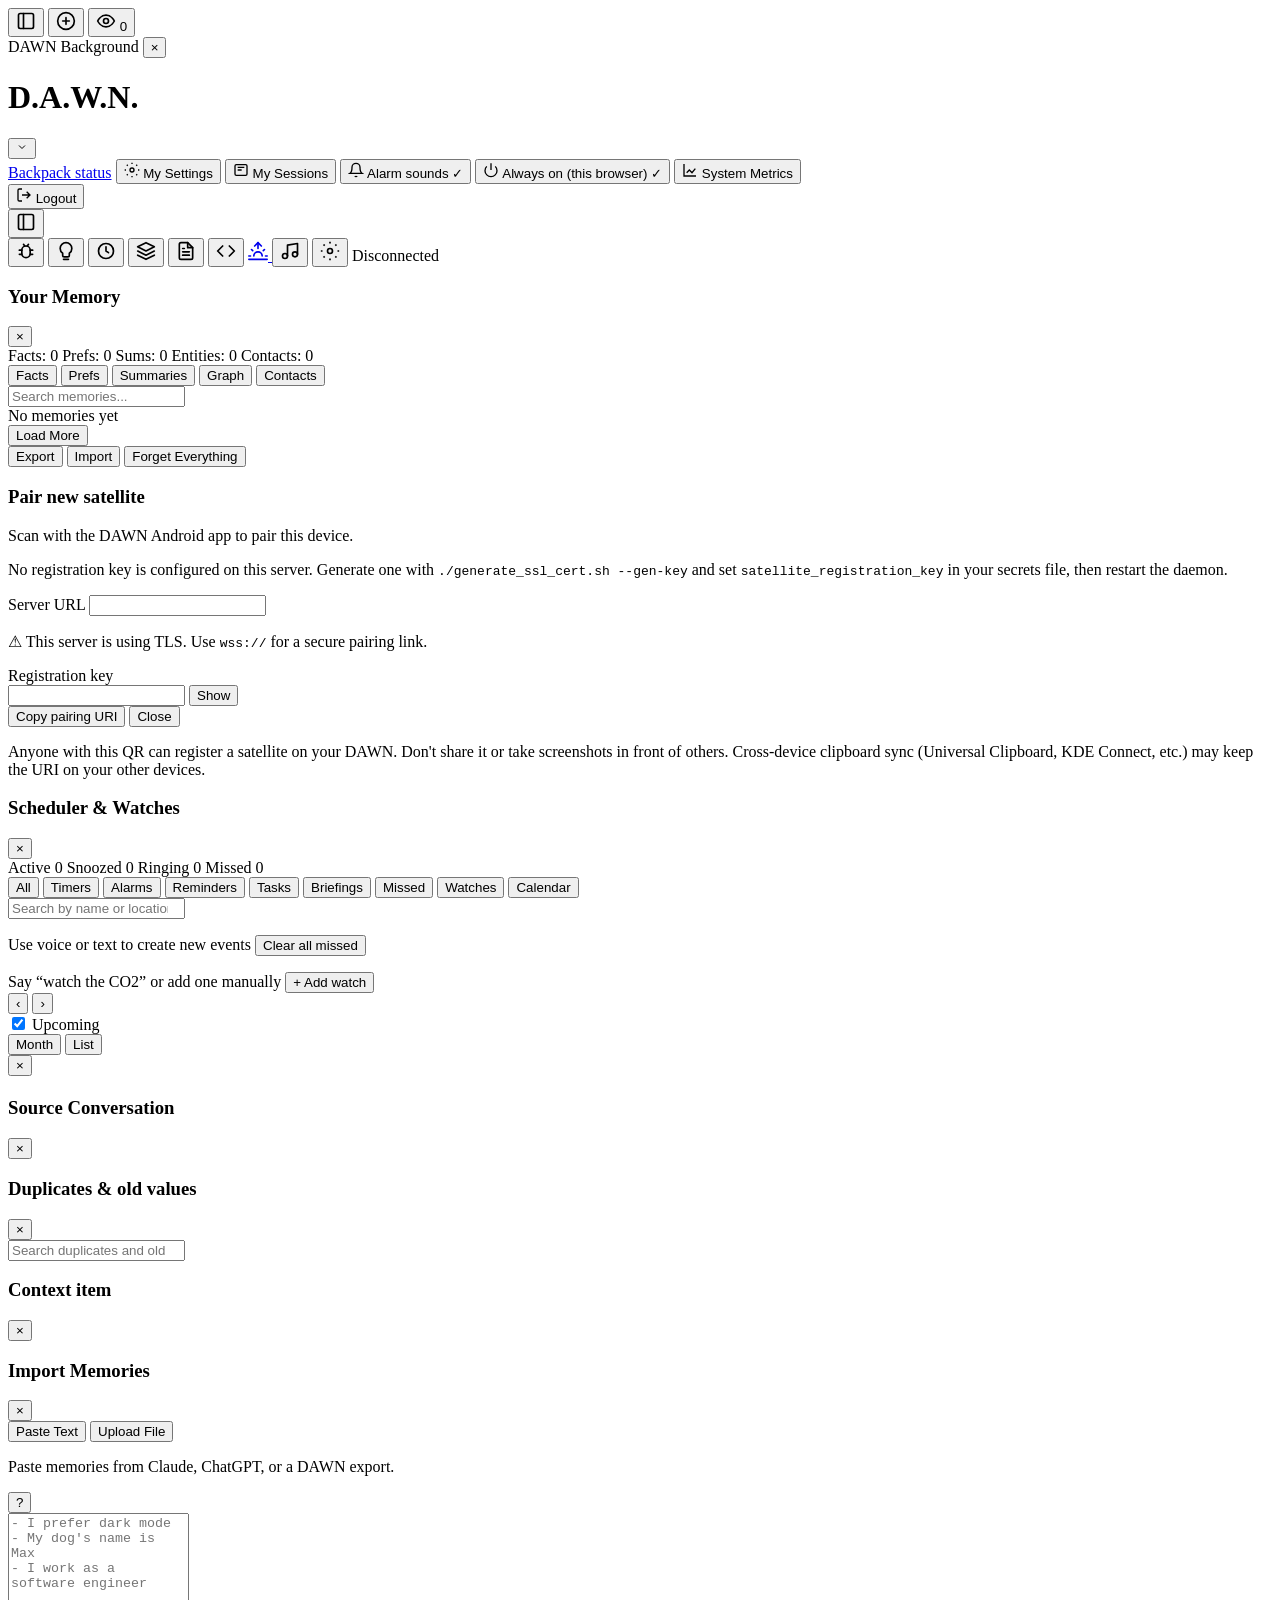
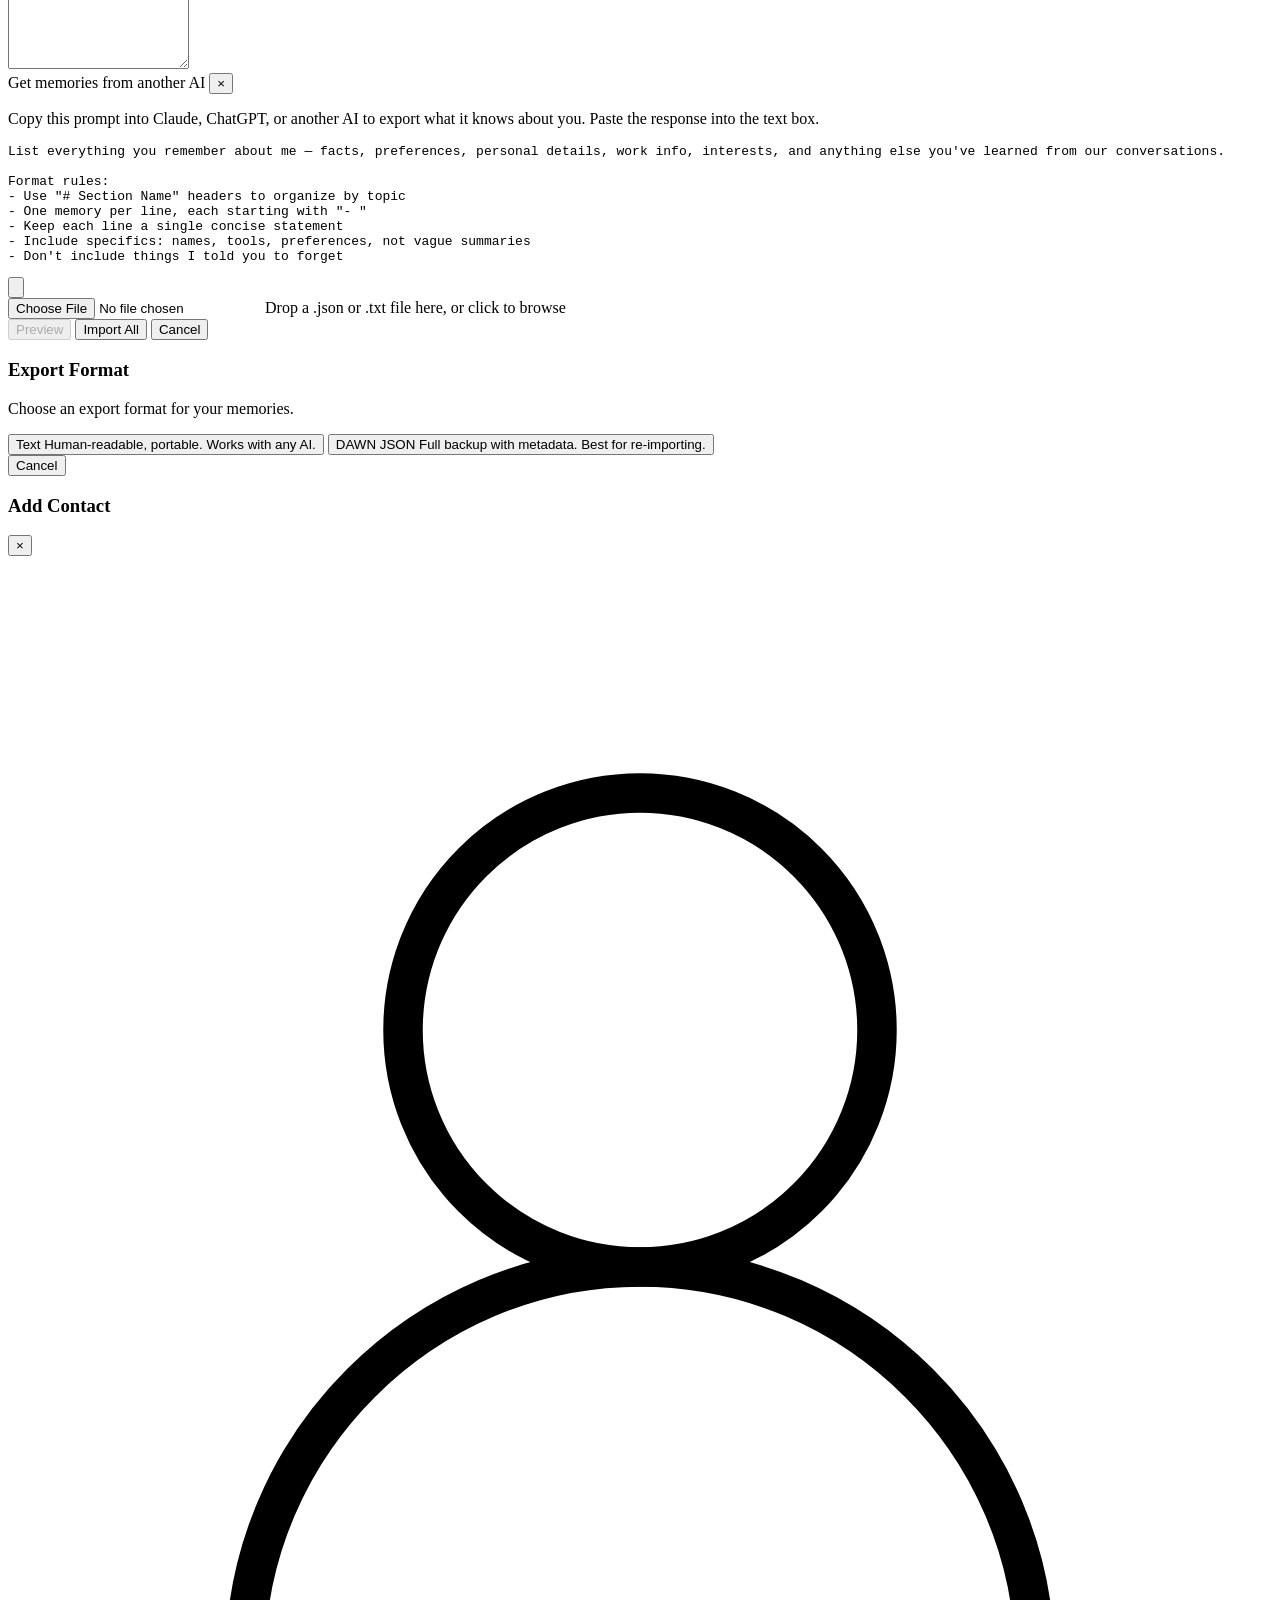
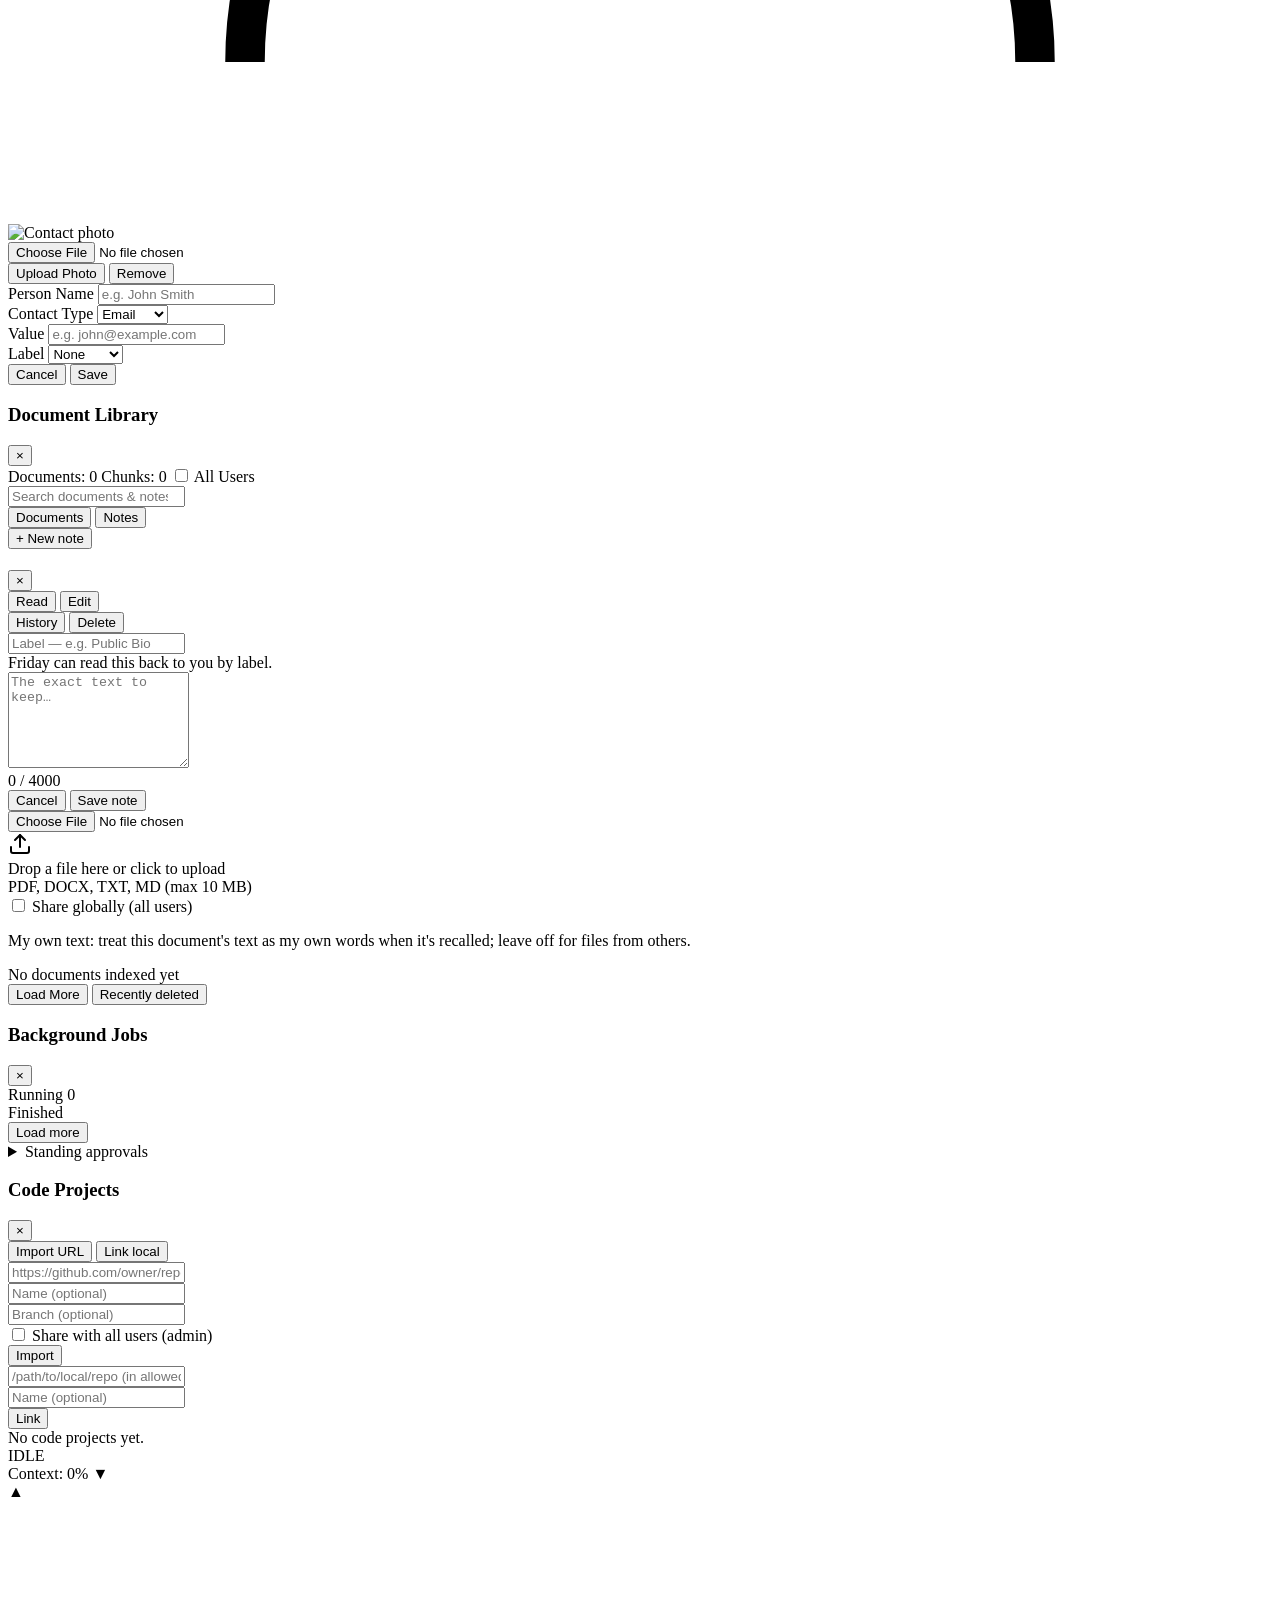
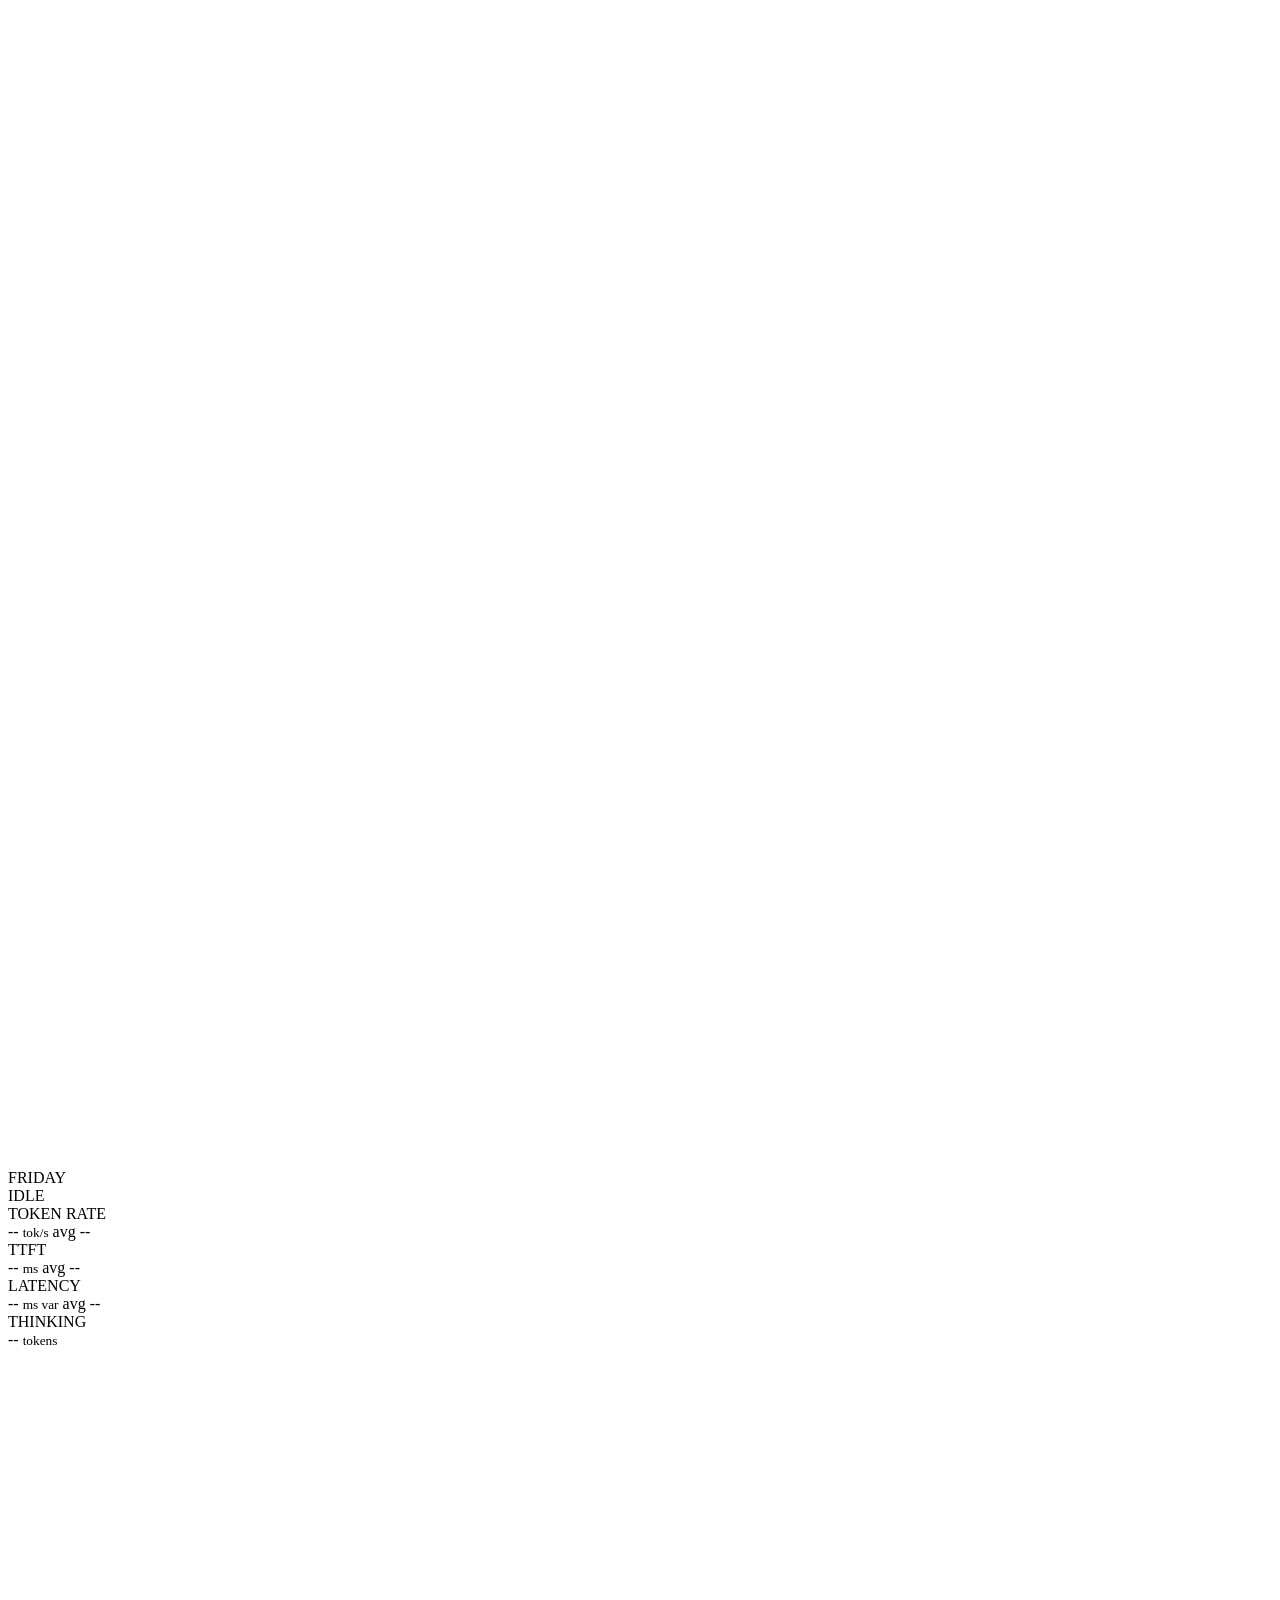
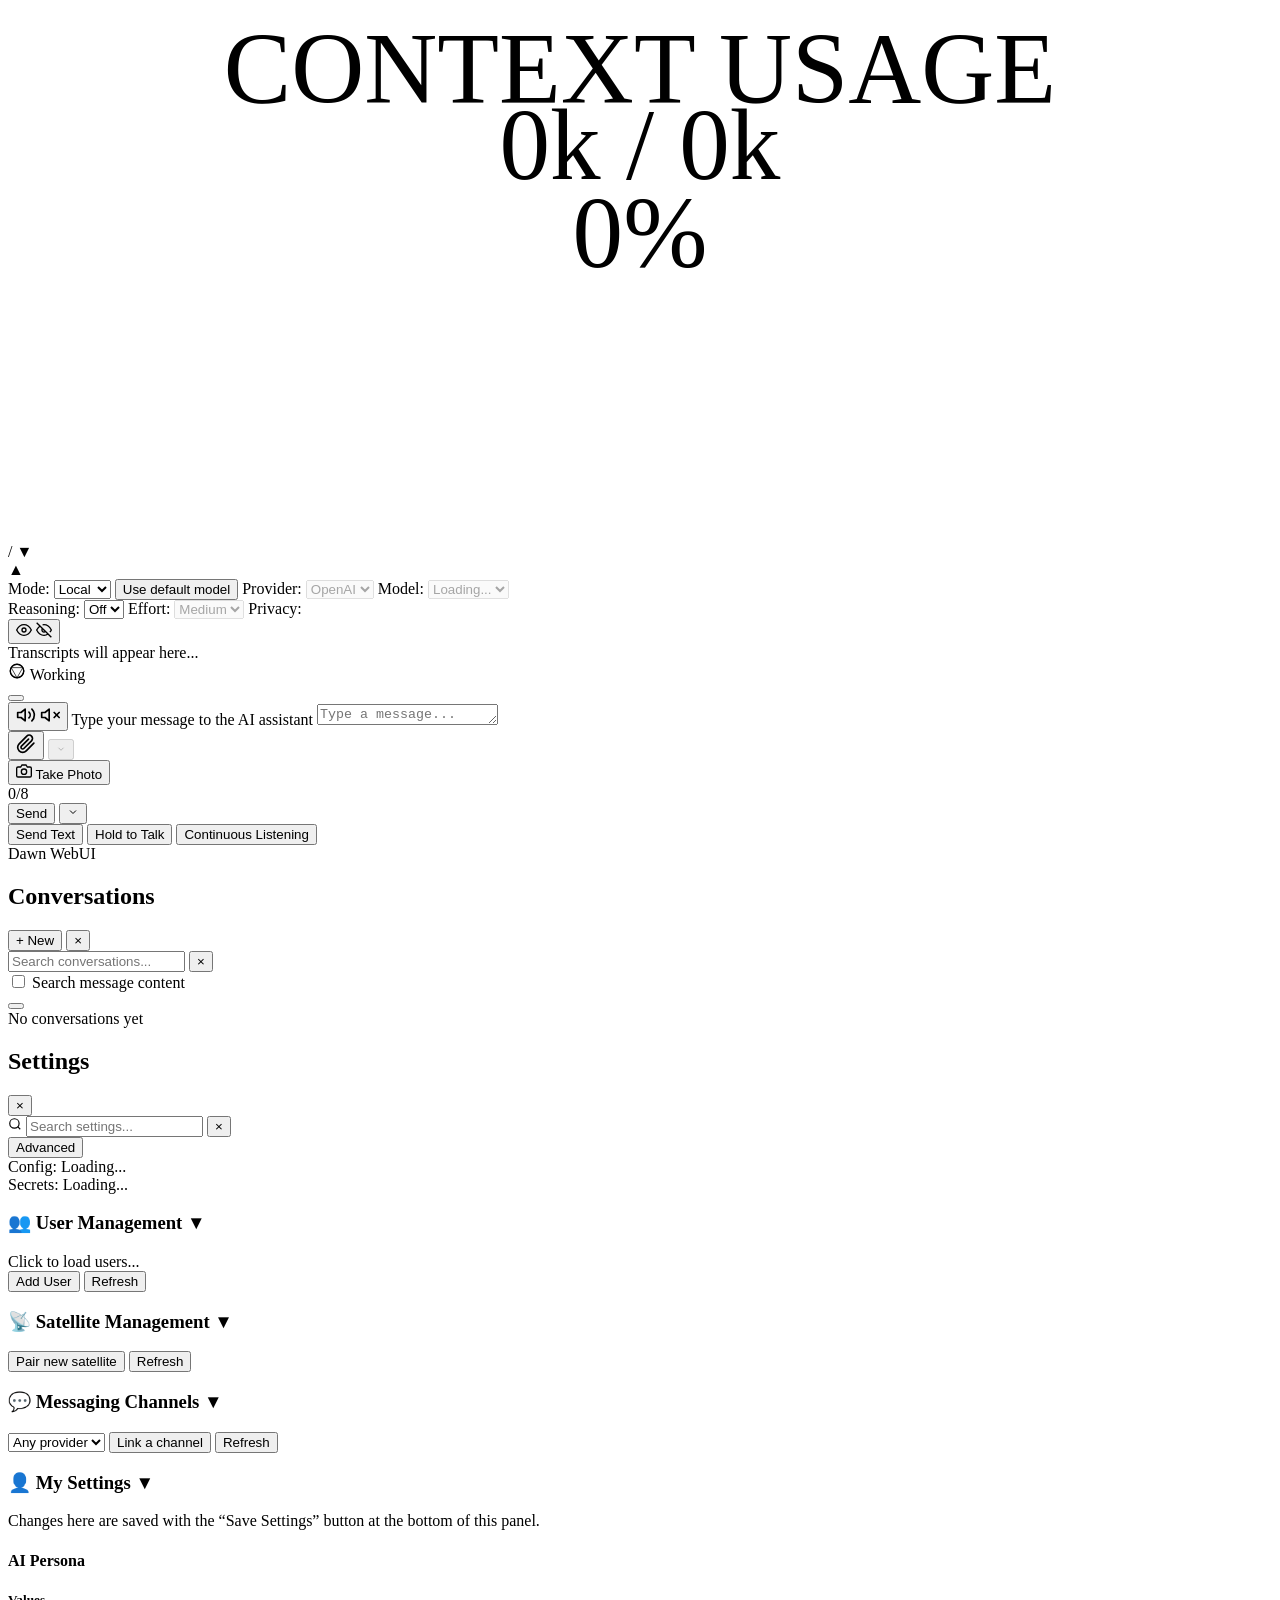
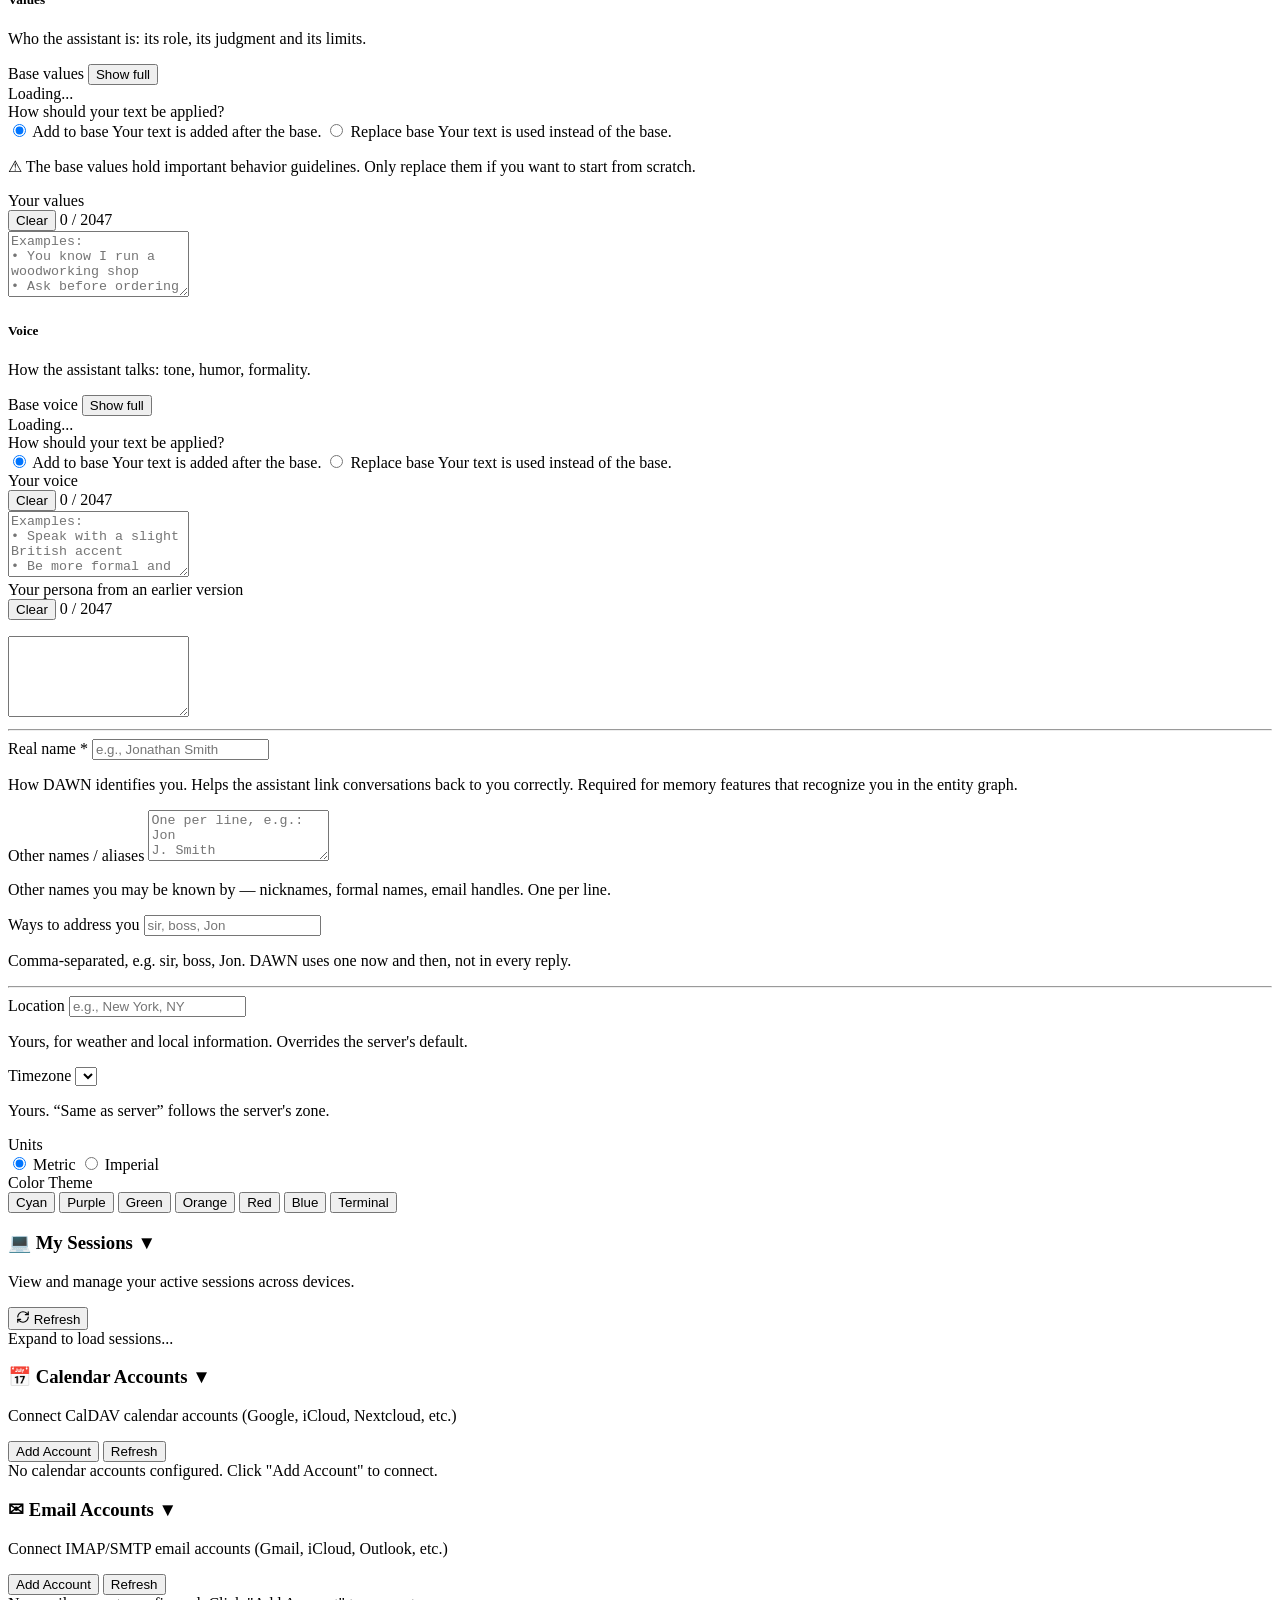
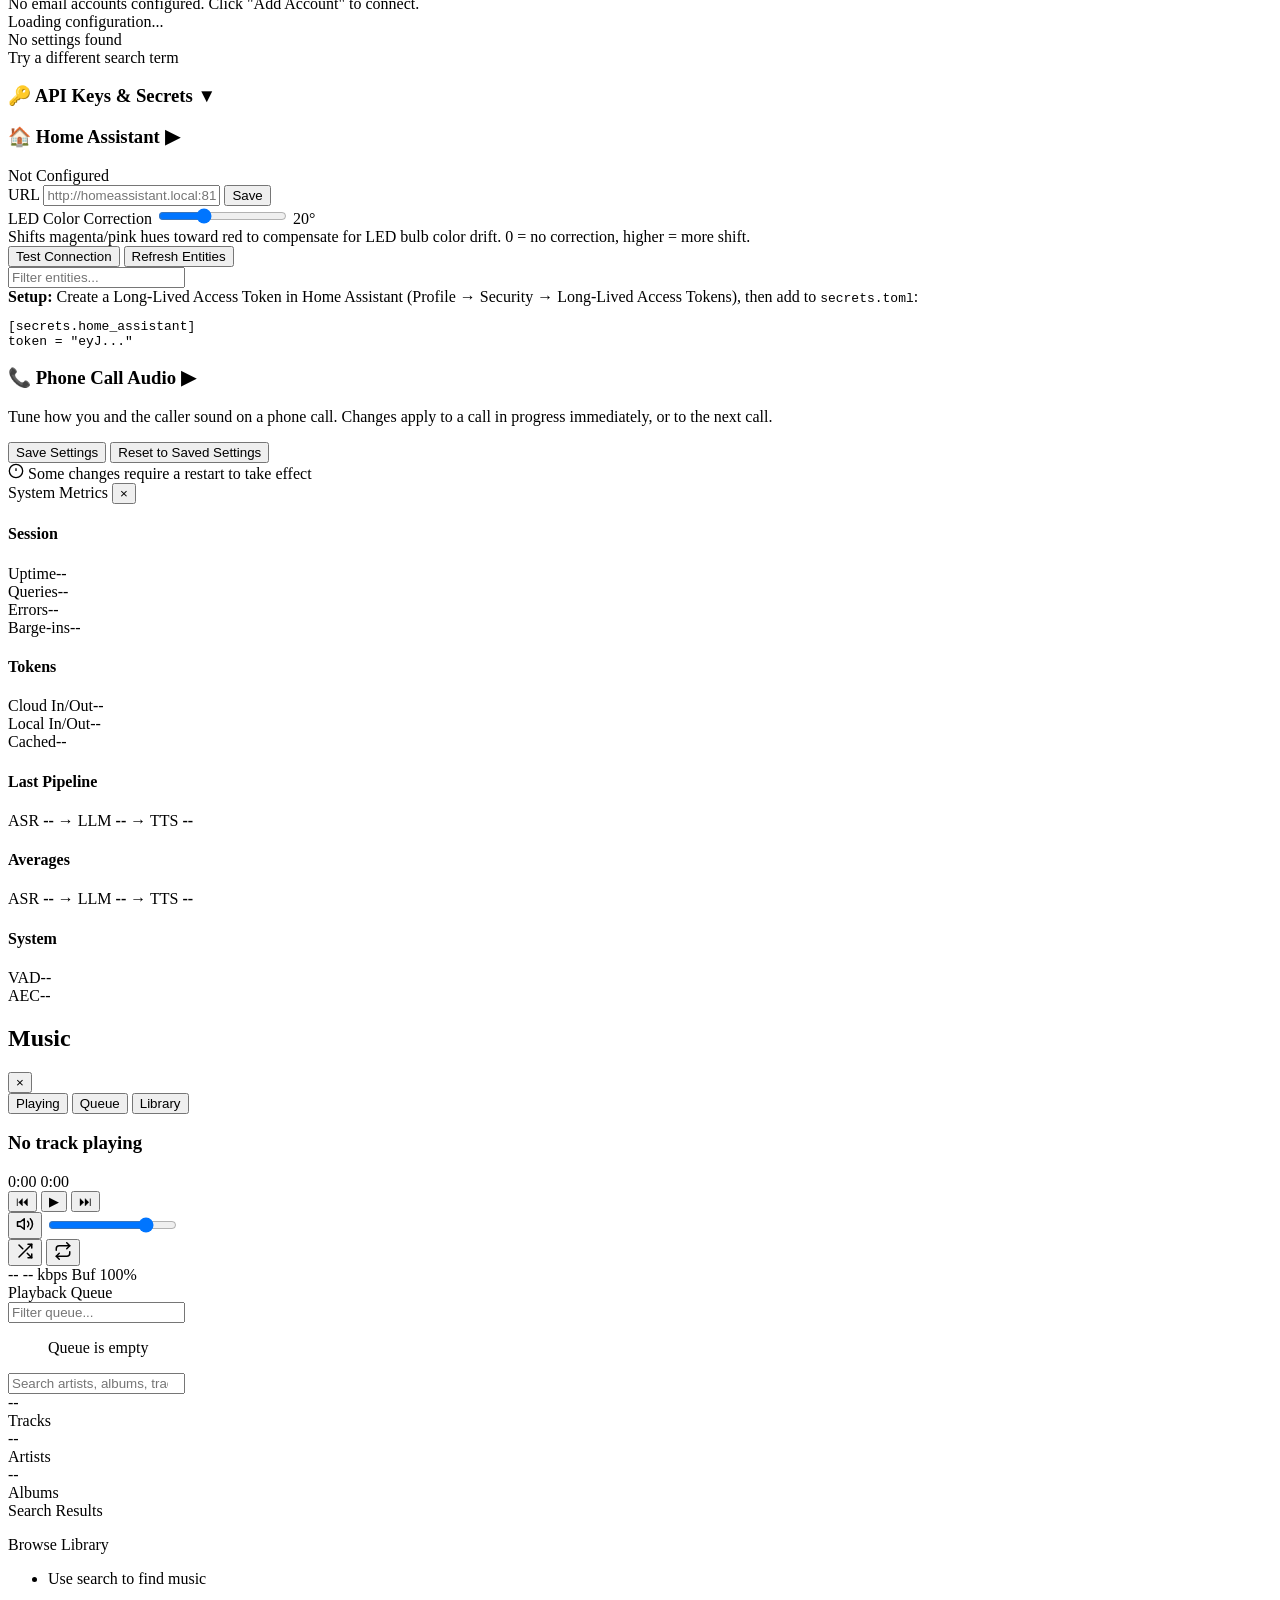
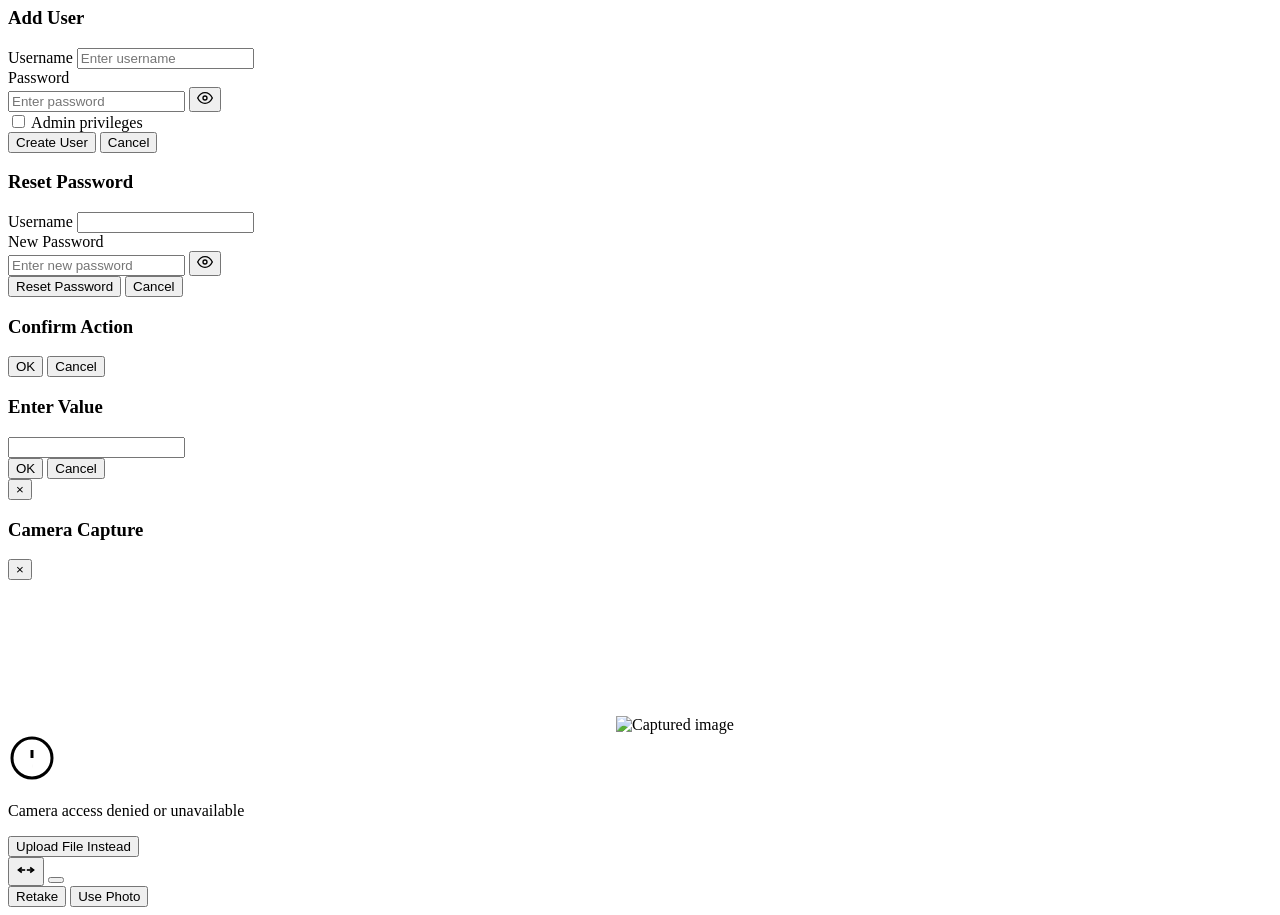
==== commit 8943168b: "Merge synced main into Backpack integration" ====
--- a/www/index.html
+++ b/www/index.html
@@ -316,19 +316,6 @@
                </button>
             </div>
             <div id="header-controls">
-               <!-- A real <button>, not a span with role="button": it opens the
-                    Background Jobs panel, and a native button brings the role,
-                    focusability and Space-on-keyup behaviour for free.  Its
-                    text and aria-label are written by jobs-activity.js; its
-                    click behaviour by jobs.js. -->
-               <button
-                  id="global-jobs-pill"
-                  type="button"
-                  class="jobs-pill jobs-pill-global hidden"
-                  aria-live="off"
-                  aria-haspopup="dialog"
-                  aria-expanded="false"
-               ></button>
                <button
                   id="debug-btn"
                   title="Show command/tool call details"
@@ -421,6 +408,15 @@
                      <polyline points="2 17 12 22 22 17" />
                      <polyline points="2 12 12 17 22 12" />
                   </svg>
+                  <!-- While jobs run, their count sits over this icon, so the
+                       header never shifts; the button itself stays the way in.
+                       Drawn by jobs-activity.js (which also writes the
+                       button's label); decoration for AT. -->
+                  <span
+                     id="global-jobs-pill"
+                     class="jobs-pill jobs-pill-global hidden"
+                     aria-hidden="true"
+                  ></span>
                </button>
                <button
                   id="doc-library-btn"
@@ -611,6 +607,19 @@
                   aria-controls="memory-list"
                >
                   Contacts
+               </button>
+               <!-- What memory learned per batch (memory_batches.js); shown when
+                    the daemon advertises memory_batches. -->
+               <button
+                  id="memory-tab-learned"
+                  class="memory-tab"
+                  data-tab="learned"
+                  role="tab"
+                  aria-selected="false"
+                  aria-controls="memory-list"
+                  hidden
+               >
+                  Learned
                </button>
             </div>
 
@@ -1558,6 +1567,10 @@
                   Share globally (all users)
                </label>
             </div>
+            <p id="doc-library-own-hint" class="doc-library-own-hint hidden">
+               My own text: treat this document's text as my own words when it's recalled; leave off
+               for files from others.
+            </p>
             <div
                id="doc-library-list"
                class="doc-library-list"
@@ -1596,17 +1609,23 @@
 
             <div class="jobs-popover-body">
                <div class="jobs-section-head">
-                  <span>Running</span>
+                  <span id="jobs-active-heading" role="heading" aria-level="4">Running</span>
                   <span class="jobs-section-count" id="jobs-active-count">0</span>
                </div>
-               <div id="jobs-active-list"></div>
+               <div id="jobs-active-list" role="list" aria-labelledby="jobs-active-heading"></div>
 
                <div class="jobs-section-head">
-                  <span>Finished</span>
+                  <span id="jobs-history-heading" role="heading" aria-level="4">Finished</span>
                   <span class="jobs-section-note" id="jobs-history-count"></span>
                </div>
-               <div id="jobs-history-list"></div>
+               <div id="jobs-history-list" role="list" aria-labelledby="jobs-history-heading"></div>
                <button id="jobs-load-more" class="hidden" type="button">Load more</button>
+
+               <details id="coding-grants" class="coding-grants hidden">
+                  <summary class="jobs-section-head">Standing approvals</summary>
+                  <div id="coding-grants-list"></div>
+                  <div id="coding-grants-status" class="sr-only" role="status"></div>
+               </details>
             </div>
          </div>
 
@@ -1979,18 +1998,36 @@
                   <option value="local">Local</option>
                   <option value="cloud">Cloud</option>
                </select>
+               <button
+                  type="button"
+                  id="llm-follow-default"
+                  class="control-hint hidden"
+                  title="This conversation has its own model. Follow the default instead."
+               >
+                  Use default model
+               </button>
 
                <label for="llm-provider-select" class="llm-label" id="provider-label"
                   >Provider:</label
                >
-               <select id="llm-provider-select" title="Switch cloud provider" disabled>
+               <select
+                  id="llm-provider-select"
+                  title="Switch cloud provider"
+                  aria-describedby="provider-hint"
+                  disabled
+               >
                   <option value="openai">OpenAI</option>
                   <option value="claude">Claude</option>
                </select>
                <span class="control-hint hidden" id="provider-hint"></span>
 
                <label for="llm-model-select" class="llm-label">Model:</label>
-               <select id="llm-model-select" title="Select model" disabled>
+               <select
+                  id="llm-model-select"
+                  title="Select model"
+                  aria-describedby="model-hint"
+                  disabled
+               >
                   <option value="">Loading...</option>
                </select>
                <span class="control-hint hidden" id="model-hint"></span>
@@ -2173,7 +2210,7 @@
             <!-- Background-jobs running indicator: floats above the composer beside
                  the "working" pill.  Shown whenever this conversation has jobs
                  running.  Rendered by DawnJobsActivity. -->
-            <!-- A <button>, like #global-jobs-pill: it opens the same panel.
+            <!-- A <button>: it opens the jobs panel, as the jobs button does.
                  Deliberately NOT a live region.  It used to carry
                  role="status" aria-live="polite", but that never announced
                  anything: its only child is aria-hidden (the ⚙ glyph), and
@@ -3863,6 +3900,7 @@
       <script defer src="/js/ui/tool-notes.js"></script>
       <script defer src="/js/ui/transcript.js"></script>
       <script defer src="/js/ui/streaming.js"></script>
+      <script defer src="/js/ui/turn-wait.js"></script>
       <!-- attach.js must load after vision.js and documents.js (delegates to both) -->
       <script defer src="/js/ui/vision.js"></script>
       <script defer src="/js/ui/documents.js"></script>
@@ -3883,6 +3921,8 @@
       <script defer src="/js/ui/memory_import.js"></script>
       <script defer src="/js/ui/memory_source.js"></script>
       <script defer src="/js/ui/memory_merged.js"></script>
+      <script defer src="/js/ui/memory_batches.js"></script>
+      <script defer src="/js/ui/memory-marker.js"></script>
       <script defer src="/js/ui/memory.js"></script>
       <script defer src="/js/ui/silent-observe.js"></script>
       <script defer src="/js/ui/context-injection.js"></script>
@@ -3915,6 +3955,10 @@
       <script defer src="/js/ui/calendar.js"></script>
       <script defer src="/js/ui/scheduler-queue.js"></script>
       <script defer src="/js/ui/phone.js"></script>
+      <script defer src="/js/ui/coding-events.js"></script>
+      <script defer src="/js/ui/coding-grants.js"></script>
+      <script defer src="/js/ui/coding-viewer.js"></script>
+      <script defer src="/js/ui/coding-viewer-actions.js"></script>
       <script defer src="/js/ui/jobs-activity.js"></script>
       <script defer src="/js/ui/jobs.js"></script>
       <script defer src="/js/ui/agent-events.js"></script>
